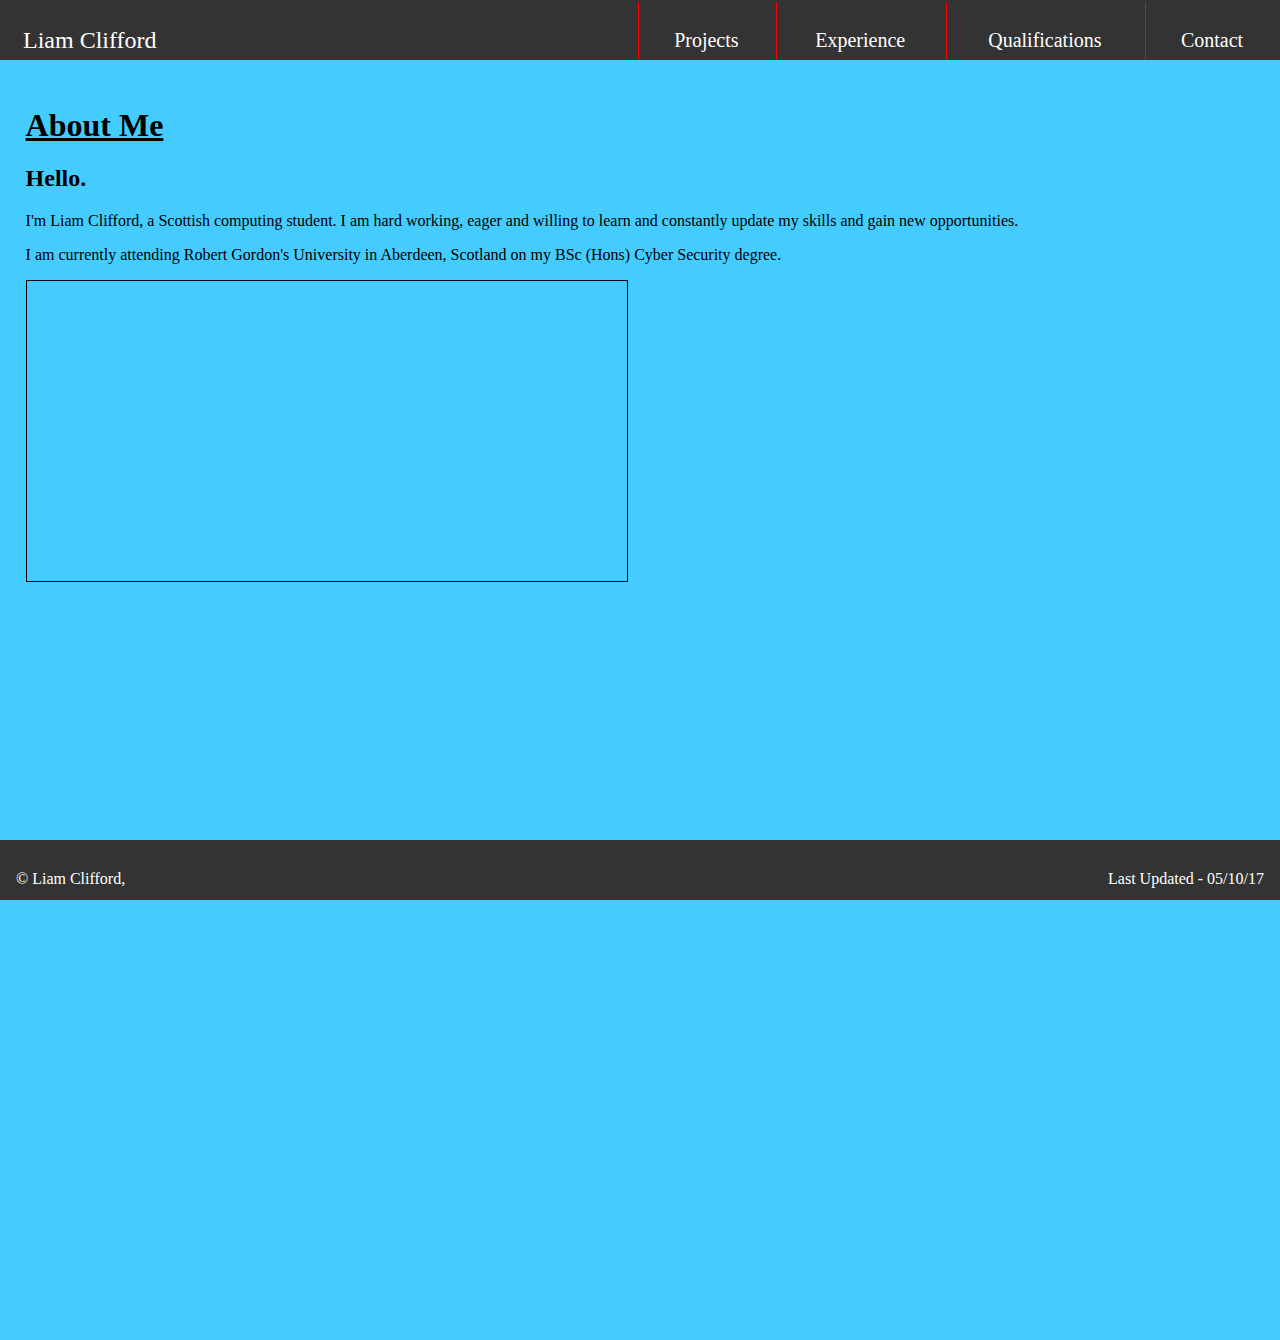
==== index.html @ 83ea9a90 "Prep to upload to GitPages" ====
<!--
  CM1101
  Computer Information Systems
  Liam Clifford
  1713749
  Online Portfolio Project
-->

<!DOCTYPE html>
<html lang="en">
  <head>
    <meta charset="utf-8">
    <meta name="keywords" content="Portfolio, Horizontal, Scroll, Personal">
    <title>Testing horizontal scrolling</title>
    <link rel="stylesheet" type="text/css" href="Res/Styles/Portfolio.css">
    <script src="Res/JS/portfolioJS.js" type="text/javascript"></script>
  </head>

  <body>
    <header>
        <nav>
          <table id="nav-bar-links-table">
            <tbody>
              <tr>
                <td width="50%">
                  <p id="title-text" onclick="clickScroll(0)" class="non-phone-table">Liam Clifford</p>
                  <p id="title-text-phone" onclick="clickScrollPhone(0)">LC</p>
                </td>
                <td class="cell-with-border">
                  <a href="#Projects" onclick="clickScroll(1)" class="non-phone-table">Projects</a>
                  <a href="#Projects" onclick="clickScrollPhone(1)" class="phone-table">Projects</a>
                </td>
                <td class="cell-with-border">
                  <a href="#Experience" onclick="clickScroll(2)" class="non-phone-table">Experience</a>
                  <a href="#Experience" onclick="clickScrollPhone(2)" class="phone-table">Experience</a>
                </td>
                <td class="cell-with-border">
                  <a href="#Qualifications" onclick="clickScroll(3)" class="non-phone-table">Qualifications</a>
                  <a href="#Qualifications" onclick="clickScrollPhone(3)" class="phone-table">Qualifications</a>
                </td>
                <td class="cell-with-border">
                  <a href="#Contact" onclick="clickScroll(4)" class="non-phone-table">Contact</a>
                  <a href="#Contact" onclick="clickScrollPhone(4)" class="phone-table">Contact</a>
                </td>
              </tr>
            </tbody>
          </table>
        </nav>
    </header>


    <div id="main-container">
      <div id="sections-container">

        <div class="section one"><!-- About Me -->
          <div class="sectionContents aboutMe">
            <div id="aboutMe">
              <h1>About Me</h1>
              <p><h2>Hello.</h2>I'm Liam Clifford, a Scottish computing student. I am hard working, eager and willing to learn and constantly update my skills and gain new opportunities.</p>
              <p>I am currently attending Robert Gordon's University in Aberdeen, Scotland on my BSc (Hons) Cyber Security degree.</p>
              <iframe id="notPhoneMap" src="https://www.google.com/maps/embed?pb=!1m18!1m12!1m3!1d2166.0901800888273!2d-2.142813817081789!3d57.11842190567399!2m3!1f0!2f0!3f0!3m2!1i1024!2i768!4f13.1!3m3!1m2!1s0x488410483d2f0941%3A0x5d8969688e77366a!2sRobert+Gordon+University!5e0!3m2!1sen!2suk!4v1511870745809" width="600" height="300" frameborder="0s" style="border: 1px solid black;" allowfullscreen></iframe><!-- Google Map - embded content -->
              <iframe id="phoneMap" src="https://www.google.com/maps/embed?pb=!1m18!1m12!1m3!1d2166.0901800888273!2d-2.142813817081789!3d57.11842190567399!2m3!1f0!2f0!3f0!3m2!1i1024!2i768!4f13.1!3m3!1m2!1s0x488410483d2f0941%3A0x5d8969688e77366a!2sRobert+Gordon+University!5e0!3m2!1sen!2suk!4v1511870745809" width="400" height="200" frameborder="0s" style="border: 1px solid black;" allowfullscreen></iframe><!-- Google Map - embded content -->
            </div><!-- End aboutMe -->
          </div><!-- End sectionContents aboutMe -->
        </div><!-- End section one -->

        <div class="section two"><!-- Portfolio -->
          <div class="sectionContents portfolio">
            <div id="portfolio">
              <h1>Projects</h1>
              <div id="imageGallery">
                <div class="galleryRow">

                  <div class="galleryColumn">
                    <div class="galleryContent">
                      <img src="Res\Images\Portfoli_CouncilAppMobile.PNG" alt="Council website">
                      <h3>Council website - <p onclick="displayImg1()" style="display: inline;">View image</p></h3>
                      <p>A responsive JQuery based website, designed for all devices to display information for the local council.</p>
                    </div><!-- End galleryContent -->
                  </div><!-- End galleryColumn -->

                  <div class="galleryColumn">
                    <div class="galleryContent">
                      <img src="Res\Images\Portfoli_JonJo.PNG" alt="Custom pizza app">
                      <h3>Pizza Delivery App - <p onclick="displayImg2()" style="display: inline;">View image</p></h3>
                      <p>A custom pizza delivery app, responsive, PHP & JS based. Users purchase pre-set pizzas or create their own.</p>
                    </div><!-- End galleryContent -->
                  </div><!-- End galleryColumn -->

                  <div class="galleryColumn">
                    <div class="galleryContent">
                      <img src="Res\Images\Portfoli_Sokoban.PNG" alt="Sokoban - Java game">
                      <h3>Sokoban - Java - <p onclick="displayImg3()" style="display: inline;">View image</p></h3>
                      <p>A pirate themed take on the classic Sokoban game made using Java. Users control a ship to move an object to its goal.</p>
                    </div><!-- End galleryContent -->
                  </div><!-- End galleryColumn -->

                  <div class="galleryColumn">
                    <div class="galleryContent">
                      <img src="Res\Images\Portfoli_Stellar_Game.PNG" alt="Educational game - Stellar Speller">
                      <h3>Stellar Speller - <p onclick="displayImg4()" style="display: inline;">View image</p></h3>
                      <p>School game, JS and PHP based. Control a small ship and shoot incoming letters to spell a word. Pupil/Teacher systems to track progress.</p>
                    </div><!-- End galleryContent -->
                  </div><!-- End galleryColumn -->

                  <!-- The Modal -->
                  <div id="imgModal" class="modal">
                    <span class="close" onclick="closeModal()">Close</span>
                    <img class="modal-content" id="imageArea">
                    <div id="caption"></div>
                  </div><!-- End imgModal -->

                </div><!-- End galleryRow -->
              </div><!--End imageGallery -->
          </div><!-- End portfolio -->
        </div><!-- End sectionContents portfolio -->
      </div><!-- End sections two -->

        <div class="section three"><!-- Experience -->
          <div class="sectionContents exp">
            <div id="exp">
              <h1>Experience</h1>
              <h4>2013-2014 - ReBOOT</h4>
              <p>Computing recycling company. Computer creation, testing and delivery to Scottish schools.</p>

              <h4>2013-2014 - ILM</h4>
              <p>Local electronic recycling centre. Dismantling computers and laptops, and the collection of computer systems all around Scotland.</p>

              <h4>2014 - 2017 - UHI</h4>
              <p>I attended the Univerity of The Highlands and Islands in Inverness to study Computing - ended with a HNC.</p>

              <h4>2017 - Ongoing - RGU</h4>
              <p>I am currently attending Robert Gordon's University in Aberdeen to complete my BSc (Hons) Cyber Security degree. </p>
            </div>
          </div>
        </div>

        <div class="section four"><!-- Skills -->
          <div class="sectionContents skills">
            <div id="skills">
              <h1>Qualifications</h1>
              <p>I am always attempting to improve my skills to ensure I am always keeping up with modern technologies and allowing myself to make the best content i can.</p>
              <div class="progressBg">
                <div class="skillBar" class="htmlBar">
                  <p>HTML</p>
                </div><!-- End html -->
              </div><!-- End progressBg -->

              <div class="progressBg">
                <div class="cssBar">
                  <p>CSS</p>
                </div><!-- End cssBar -->
              </div><!-- End progressBg -->

              <div class="progressBg">
                <div class="jsBar">
                  <p>JavaScript</p>
                </div><!-- End jsBar -->
              </div><!-- End progressBg -->

              <div class="progressBg">
                <div class="javaBar">
                  <p>Java</p>
                </div><!-- End javaBar -->
              </div><!-- End progressBg -->

                <div class="progressBg">
                <div class="sqlBar">
                  <p>SQL</p>
                </div><!-- End sqlBar -->
              </div><!-- End progressBg -->

              <div class="progressBg">
                <div class="phpBar">
                  <p>php</p>
                </div><!-- End phpBar -->
              </div><!-- End progressBg -->

              <div class="progressBg">
                <div class="jQueryBar">
                  <p>JQuery</p>
                </div><!-- End jQueryBar -->
              </div><!-- End progressBg -->

            </div>
          </div>
        </div>

        <div class="section five"><!-- Contact Me -->
          <div class="sectionContents contactMe">
            <div id="contactMe">
              <h1>Contact Me</h1>
              <p>Spicy jalapeno bacon ipsum dolor amet in drumstick sunt enim qui dolore. Dolor shankle in sed salami cillum. Pancetta esse ut sunt ham hock, corned beef cupim swine beef ribs beef venison strip steak eiusmod deserunt. Tail alcatra irure esse. Ground round sirloin eu beef porchetta enim pork loin. Tenderloin boudin exercitation dolore magna corned beef alcatra culpa do ribeye.

              Excepteur frankfurter ribeye kevin ex. Officia drumstick commodo spare ribs eiusmod, doner cow chicken aliquip aliqua pork belly quis. Ball tip jerky meatball, pariatur venison aliqua landjaeger ham eu ex strip steak sirloin. Sausage jerky frankfurter reprehenderit meatball pancetta.</p>
            </div>
          </div>
        </div>

      </div>
    </div>

    <footer>
        <div id="footer-contents">
          <p style="float: left;">© Liam Clifford, <span id="dateGoesHere"></span></p>
          <p style="float: right;">Last Updated - 05/10/17</p>
        </div>
    </footer>
  </body>
</html>
---- Res/Styles/Portfolio.css ----
/*
  CM1101
  Computer Information Systems
  Liam Clifford
  1713749
  Online Portfolio Project
*/


@media only screen and (min-width: 1025px) and (max-width: 2560px) {	/* Desktop screen sizes */
  /* Used to import a custom font, used as a backup if the internal file font fails*/
  @import url('https://fonts.googleapis.com/css?family=Quicksand');

  /* Custom font used for the website, source:
    https://fonts.google.com/specimen/Quicksand
    Also uses the Georgia font as a fallback if the 2 custom fonts are to fail
  */
  @font-face {
      font-family: quickSandLocal;
      src: url('Res/Fonts/Quicksand-Regular.otf');
  }


  html {
    font-family: 'quickSandLocal', 'Quicksand', Georgia;  /* Sets the font for the entire page*/
    background-color: lightgrey;                          /* Sets the background colour behind the content */
  }

  body {
    margin: 0;                                            /* Remove the margin */
    overflow: hidden;                                     /* Hides all of the scrollbars in the body */
  }

  h1 {
      text-decoration: underline;
  }

  header {
    height: 60px;
  }

  .section {  /* Each 'section' of the website, e.g. Portfolio, Skills, Contact Me */
    text-align: center;                                   /* Centers the text inside each section */
    width: 100vw;                                          /* Sets the width to be 100% of the screen */
    height: 100vw;                                        /* Sets the height to be 100% of the viewports width */
    overflow-x: hidden;                                   /* Hides the scrollbars on the x-plane */
    overflow-y: hidden;                                   /* Hides the scrollbars on the y-plane */
    transform: rotate(90deg);                             /* Rotates the container by 90 degrees */
  }

  #main-container .section > div { /* mainly for the font inside the div */

  }

  #main-container { /* */
    width: 100vw;                                          /* Sets the width to be 100% of the screen */
    height: 100vw;                                        /* Sets the height to be 100% of the viewports width */
    overflow-y: scroll;                                   /* Sets the y-plane scrollbar to be shown */
    overflow-x: hidden;                                   /* Hides the scrollbar on the x-plane */
    transform: rotate(-90deg);                            /* Rotates the container by -90 degrees */
  }

   /* Gives each section its own colour */
  .one {
    background-color: #45CCFF;                            /* Temporary background colour to show each container differently */
    width: 100vw;                                         /* Sets the width to be 100% of viewports width */
    height: 100vw;                                        /* Sets the width to be 100% of viewports width */
  }
  .two {
    background-color: #49E83E;                            /* Temporary background colour to show each container differently */
    width: 100vw;                                         /* Sets the width to be 100% of viewports width */
    height: 100vw;                                        /* Sets the width to be 100% of viewports width */
  }
  .three {
    background-color: #EDDE05;                            /* Temporary background colour to show each container differently */
    width: 100vw;                                         /* Sets the width to be 100% of viewports width */
    height: 100vw;                                        /* Sets the width to be 100% of viewports width */
  }
  .four {
    background-color: #E84B30;                            /* Temporary background colour to show each container differently */
    width: 100vw;                                         /* Sets the width to be 100% of viewports width */
    height: 100vw;                                        /* Sets the width to be 100% of viewports width */
  }
  .five {
    background-color: #E2631C;                            /* Temporary background colour to show each container differently */
    width: 100vw;                                         /* Sets the width to be 100% of viewports width */
    height: 100vw;                                        /* Sets the width to be 100% of viewports width */
  }

  .sectionContents {
    padding: 2%;
  }

  .aboutMe {
    text-align: left;
  }

  .contactMe {
   text-align: right;
 }

  #phoneMap {
    display: none;
  }

  nav {
    background-color: #333;                               /* Adds a background colour to the naviagation bar */
    color: white;                                         /* Sets all of the font in the navigation bar to be white */
    width: 100vw;                                         /* Sets the width of the navigation bar to be 100% of the viewports width */
    height: 7vw;                                          /* Sets the height of the navigation bar to be 7 of the viewports height */
  }

  a {
    display: block;                                       /* Sets all of hyperlinks to be shown in a small block container */
    color: white;                                         /* Sets the font of all hyperlinks to be white, contrasting the background colour */
    text-align: center;                                   /* Centers all of the hyperlink text */
    padding: 20px;                                        /* Adds 20px of padding to each hyperlink on all sides, used to make each link clearer */
    text-decoration: none;                                /* Removes all text-decoration on eahc hyperlink ( such as underlines ) */
    font-size: 20px;                                      /* Sets the font-size of each hyperlink to be 20px */
  }

  footer {
    overflow: hidden;                                     /* Hides the scrollbar from the footer */
    background-color: #333;                               /* Sets the background colour of the footer */
    color: white;                                         /* Sets the font colour of all text in the hyperlink */
    position: fixed;                                      /* Ensures that the footer is always at the bottom of the screen */
    bottom: 0;                                            /* Sets the bottom edge of the container to be at the bottom of the screen */
    width: 100%;                                          /* Sets the width of the footer to be 100% of the screens width */
    height: 60px;                                          /* Sets the height of the footer to be 7% of the viewports height */
  }


  #nav-bar-links-table {
    width: 100%;                                          /* Sets the width of the navigation bars table to be 100% of the screen */
    text-align: left;                                     /* Sets all of the text in the navigation bars table to be aligned to the left of the container */
  }

  #nav-bar-links-table th {
    border-left: 1px solid red;                           /* Adds a single red lined border to the left side of each table header */
  }

  #title-text {
    padding-left: 20px;                                   /* Puts a 20px padding on the left side of the text */
    font-size: 24px;                                      /* Sets the font of the title text to be 24px */
    cursor: pointer;
  }

  .phone-table, #title-text-phone {
    display: none;
  }

  .cell-with-border {
      border-left: 1px solid red;                         /* */
  }


  #centre-text-block {
    margin: auto;                                         /* */
    margin-top: 100px;                                    /* */
    margin-bottom: 100px;                                 /* */
    width: 100%;                                          /* */
  }

  #centre-text-block-contents {
    text-align: center;                                   /* */
    font-size: 20px;                                      /* */
  }

  #footer-contents {
    display: block;                                       /* */
    padding: 14px 16px;                                   /* */
    text-decoration: none;                                /* */
    font-size: 16px;                                      /* */
  }

  .galleryRow {
    width: 100vw;
    height: 50vh;
  }

  .galleryColumn {
    float: left;
    display: grid;
    width: 20vw;
    height: 50vh;
    margin: 2%;
  }

  .galleryColumn img {
    width: 20vw;
    height: 20vw;
  }

  .galleryContent {
    background-color: whitesmoke;
    text-align: center;
    padding: 10px;
    border: 1px solid black;
  }

  .close {
    display: none;
  }


  .progressBg {
    text-align: left;
    width: 50%;
    background-color: black;
  }

  .htmlBar {
    width: 75%;
    text-align: left;
    color: yellow;
    margin-bottom: 10px;
    background-color: blue;
  }

  .cssBar {
    width: 60%;
    text-align: left;
    color: yellow;
    margin-bottom: 10px;
    background-color: blue;
  }

  .jsBar {
    width: 40%;
    text-align: left;
    color: yellow;
    margin-bottom: 10px;
    background-color: blue;
  }

  .javaBar {
    width: 20%;
    text-align: left;
    color: yellow;
    margin-bottom: 10px;
    background-color: blue;
  }

  .sqlBar {
    width: 40%;
    text-align: left;
    color: yellow;
    margin-bottom: 10px;
    background-color: blue;
  }

  .phpBar {
    width: 45%;
    text-align: left;
    color: yellow;
    margin-bottom: 10px;
    background-color: blue;
  }

  .jqueryBar {
    width: 20%;
    text-align: left;
    color: yellow;
    margin-bottom: 10px;
    background-color: blue;
  }


}/* End desktop media query */





@media only screen and (min-width: 700px) and (max-width: 1023px) {	/* Tablet screen sizes */
  /* Used to import a custom font, used as a backup if the internal file font fails*/
  @import url('https://fonts.googleapis.com/css?family=Quicksand');

  /* Custom font used for the website, source:
    https://fonts.google.com/specimen/Quicksand
    Also uses the Georgia font as a fallback if the 2 custom fonts are to fail
  */
  @font-face {
      font-family: quickSandLocal;
      src: url('Res/Fonts/Quicksand-Regular.otf');
  }


  html {
    font-family: 'quickSandLocal', 'Quicksand', Georgia;  /* Sets the font for the entire page*/
    background-color: lightgrey;                          /* Sets the background colour behind the content */
  }

  body {
    margin: 0;                                            /* Remove the margin */
    overflow: hidden;                                     /* Hides all of the scrollbars in the body */
  }

  h1 {
      text-decoration: underline;
  }

  header {
    height: 60px;
    background-color: orange;                               /* Adds a background colour to the naviagation bar */
  }

  .section {  /* Each 'section' of the website, e.g. Portfolio, Skills, Contact Me */
    text-align: center;                                   /* Centers the text inside each section */
    width: 100vw;                                          /* Sets the width to be 100% of the screen */
    height: 100vw;                                        /* Sets the height to be 100% of the viewports width */
    overflow-x: hidden;                                   /* Hides the scrollbars on the x-plane */
    overflow-y: hidden;                                   /* Hides the scrollbars on the y-plane */
    transform: rotate(90deg);                             /* Rotates the container by 90 degrees */
  }

  #main-container .section > div { /* mainly for the font inside the div */

  }

  #main-container { /* */
    width: 100vw;                                          /* Sets the width to be 100% of the screen */
    height: 100vw;                                        /* Sets the height to be 100% of the viewports width */
    overflow-y: scroll;                                   /* Sets the y-plane scrollbar to be shown */
    overflow-x: hidden;                                   /* Hides the scrollbar on the x-plane */
    transform: rotate(-90deg);                            /* Rotates the container by -90 degrees */
  }

   /* Gives each section its own colour */
  .one {
    background-color: #45CCFF;                            /* Temporary background colour to show each container differently */
    width: 100vw;                                         /* Sets the width to be 100% of viewports width */
    height: 100vw;                                        /* Sets the width to be 100% of viewports width */
  }
  .two {
    background-color: #49E83E;                            /* Temporary background colour to show each container differently */
    width: 100vw;                                         /* Sets the width to be 100% of viewports width */
    height: 100vw;                                        /* Sets the width to be 100% of viewports width */
  }
  .three {
    background-color: #EDDE05;                            /* Temporary background colour to show each container differently */
    width: 100vw;                                         /* Sets the width to be 100% of viewports width */
    height: 100vw;                                        /* Sets the width to be 100% of viewports width */
  }
  .four {
    background-color: #E84B30;                            /* Temporary background colour to show each container differently */
    width: 100vw;                                         /* Sets the width to be 100% of viewports width */
    height: 100vw;                                        /* Sets the width to be 100% of viewports width */
  }
  .five {
    background-color: #E2631C;                            /* Temporary background colour to show each container differently */
    width: 100vw;                                         /* Sets the width to be 100% of viewports width */
    height: 100vw;                                        /* Sets the width to be 100% of viewports width */
  }

  .sectionContents {
    padding: 2%;
  }

  .aboutMe {
    text-align: left;
  }

  .contactMe {
   text-align: right;
 }

  #phoneMap {
    display: none;
  }

  nav {
    background-color: orange;                               /* Adds a background colour to the naviagation bar */
    color: white;                                         /* Sets all of the font in the navigation bar to be white */
    width: 100vw;                                         /* Sets the width of the navigation bar to be 100% of the viewports width */
    height: 7vh;                                          /* Sets the height of the navigation bar to be 7 of the viewports height */
  }

  a {
    display: block;                                       /* Sets all of hyperlinks to be shown in a small block container */
    color: white;                                         /* Sets the font of all hyperlinks to be white, contrasting the background colour */
    text-align: center;                                   /* Centers all of the hyperlink text */
    padding: 20px;                                        /* Adds 20px of padding to each hyperlink on all sides, used to make each link clearer */
    text-decoration: none;                                /* Removes all text-decoration on eahc hyperlink ( such as underlines ) */
    font-size: 20px;                                      /* Sets the font-size of each hyperlink to be 20px */
  }

  nav a {
    font-size: 16px;
  }

  footer {
    overflow: hidden;                                     /* Hides the scrollbar from the footer */
    background-color: #333;                               /* Sets the background colour of the footer */
    color: white;                                         /* Sets the font colour of all text in the hyperlink */
    position: fixed;                                      /* Ensures that the footer is always at the bottom of the screen */
    bottom: 0;                                            /* Sets the bottom edge of the container to be at the bottom of the screen */
    width: 100%;                                          /* Sets the width of the footer to be 100% of the screens width */
    height: 60px;                                          /* Sets the height of the footer to be 7% of the viewports height */
  }


  #nav-bar-links-table {
    width: 100%;                                          /* Sets the width of the navigation bars table to be 100% of the screen */
    text-align: left;                                     /* Sets all of the text in the navigation bars table to be aligned to the left of the container */
  }

  #nav-bar-links-table th {
    border-left: 1px solid red;                           /* Adds a single red lined border to the left side of each table header */
  }

  #title-text {
    padding-left: 20px;                                   /* Puts a 20px padding on the left side of the text */
    font-size: 24px;                                      /* Sets the font of the title text to be 24px */
  }

  #title-text-phone {
      display: none;
  }

  .cell-with-border {
      border-left: 1px solid red;                         /* */
  }


  #centre-text-block {
    margin: auto;                                         /* */
    margin-top: 100px;                                    /* */
    margin-bottom: 100px;                                 /* */
    width: 100%;                                          /* */
  }

  #centre-text-block-contents {
    text-align: center;                                   /* */
    font-size: 20px;                                      /* */
  }

  #footer-contents {
    display: block;                                       /* */
    padding: 14px 16px;                                   /* */
    text-decoration: none;                                /* */
    font-size: 16px;                                      /* */
  }

  .galleryRow {
    width: 100vw;
    height: 50vh;
  }

  .galleryColumn {
    float: left;
    display: grid;
    width: 20vw;
    height: 50vh;
    margin: 2%;
  }

  .galleryColumn img {
    width: 20vw;
    height: 20vw;
  }

  .galleryContent {
    background-color: whitesmoke;
    text-align: center;
    padding: 10px;
    border: 1px solid black;
  }

  .class {
    display: none;
  }
} /* End tablet media query */





@media only screen and (max-width: 699px) { /* Phone screen sizes */
  /* Used to import a custom font, used as a backup if the internal file font fails*/
  @import url('https://fonts.googleapis.com/css?family=Quicksand');

  /* Custom font used for the website, source:
    https://fonts.google.com/specimen/Quicksand
    Also uses the Georgia font as a fallback if the 2 custom fonts are to fail
  */
  @font-face {
      font-family: quickSandLocal;
      src: url('Res/Fonts/Quicksand-Regular.otf');
  }

  html {
    font-family: 'quickSandLocal', 'Quicksand', Georgia;  /* Sets the font for the entire page*/
    background-color: lightgrey;                          /* Sets the background colour behind the content */
  }

  body {
    margin: 0;                                            /* Remove the margin */
    overflow: hidden;                                     /* Hides all of the scrollbars in the body */
  }

  h1 {
      text-decoration: underline;
  }

  header {
    height: 7vh;
  }

  .section {  /* Each 'section' of the website, e.g. Portfolio, Skills, Contact Me */
    text-align: center;                                   /* Centers the text inside each section */
    width: 100vw;                                          /* Sets the width to be 100% of the screen */
    height: 100vh;                                        /* Sets the height to be 100% of the viewports width */
    overflow-x: hidden;                                   /* Hides the scrollbars on the x-plane */
    overflow-y: hidden;                                   /* Hides the scrollbars on the y-plane */
    margin-bottom: 1px;
  }

  #main-container .section > div { /* mainly for the font inside the div */

  }

  #main-container { /* */
    width: 100vw;                                          /* Sets the width to be 100% of the screen */
    height: 93vh;                                        /* Sets the height to be 100% of the viewports width */
    overflow-y: scroll;                                   /* Sets the y-plane scrollbar to be shown */
    overflow-x: scroll;                                   /* Hides the scrollbar on the x-plane */
  }

   /* Gives each section its own colour */
  .one {
    background-color: #45CCFF;                            /* Temporary background colour to show each container differently */
    width: calc(100vw - 17px);                                         /* Sets the width to be 100% of viewports width */
    height: 100vh;                                        /* Sets the width to be 100% of viewports width */
  }
  .two {
    background-color: #49E83E;                            /* Temporary background colour to show each container differently */
    width: calc(100vw - 17px);                                         /* Sets the width to be 100% of viewports width */
    height: 100vh;                                        /* Sets the width to be 100% of viewports width */

  }
  .three {
    background-color: #EDDE05;                            /* Temporary background colour to show each container differently */
    width: calc(100vw - 17px);                                         /* Sets the width to be 100% of viewports width */
    height: 100vh;                                        /* Sets the width to be 100% of viewports width */
  }
  .four {
    background-color: #E84B30;                            /* Temporary background colour to show each container differently */
    width: calc(100vw - 17px);                                         /* Sets the width to be 100% of viewports width */
    height: 100vh;                                        /* Sets the width to be 100% of viewports width */
  }
  .five {
    background-color: #E2631C;                            /* Temporary background colour to show each container differently */
    width: calc(100vw - 17px);                                         /* Sets the width to be 100% of viewports width */
    height: 100vh;                                        /* Sets the width to be 100% of viewports width */
  }

  .sectionContents {
    padding-left: 10px;
    padding-right: 10px;
    text-align: center;
  }

  #notPhoneMap {
    display: none;
  }

  #title-text {
    display: none;
  }

  #title-text-phone {
      display: block;
  }

  nav {
    background-color: green;                               /* Adds a background colour to the naviagation bar */
    color: white;                                         /* Sets all of the font in the navigation bar to be white */
    width: 100vw;                                         /* Sets the width of the navigation bar to be 100% of the viewports width */
    height: 7vh;                                          /* Sets the height of the navigation bar to be 7 of the viewports height */
  }

  a {
    display: block;                                       /* Sets all of hyperlinks to be shown in a small block container */
    color: white;                                         /* Sets the font of all hyperlinks to be white, contrasting the background colour */
    text-align: center;                                   /* Centers all of the hyperlink text */
    padding: 20px;                                        /* Adds 20px of padding to each hyperlink on all sides, used to make each link clearer */
    text-decoration: none;                                /* Removes all text-decoration on eahc hyperlink ( such as underlines ) */
    font-size: 20px;                                      /* Sets the font-size of each hyperlink to be 20px */
  }

  footer {
    overflow: hidden;                                     /* Hides the scrollbar from the footer */
    background-color: #333;                               /* Sets the background colour of the footer */
    color: white;                                         /* Sets the font colour of all text in the hyperlink */
    position: fixed;                                      /* Ensures that the footer is always at the bottom of the screen */
    bottom: 0;                                            /* Sets the bottom edge of the container to be at the bottom of the screen */
    width: 100%;                                          /* Sets the width of the footer to be 100% of the screens width */
    height: 7vh;                                          /* Sets the height of the footer to be 7% of the viewports height */
  }


  #nav-bar-links-table {
    width: 100%;                                          /* Sets the width of the navigation bars table to be 100% of the screen */
    text-align: left;                                     /* Sets all of the text in the navigation bars table to be aligned to the left of the container */
  }

  #nav-bar-links-table th {
    border-left: 1px solid red;                           /* Adds a single red lined border to the left side of each table header */
  }

  #title-text {
    padding-left: 20px;                                   /* Puts a 20px padding on the left side of the text */
    font-size: 24px;                                      /* Sets the font of the title text to be 24px */
  }

  .cell-with-border {
      border-left: 1px solid red;                         /* */
  }

  nav a {
    font-size: 16px;
  }

  .non-phone-table {
    display: none;
  }

  #centre-text-block {
    margin: auto;                                         /* */
    margin-top: 100px;                                    /* */
    margin-bottom: 100px;                                 /* */
    width: 100%;                                          /* */
  }

  #centre-text-block-contents {
    text-align: center;                                   /* */
    font-size: 20px;                                      /* */
  }

  #footer-contents {
    display: block;                                       /* */
    padding: 14px 16px;                                   /* */
    text-decoration: none;                                /* */
    font-size: 16px;                                      /* */
  }

  .galleryRow {
    width: 90vw;
    height: 50vh;
  }

  .galleryColumn {
    width: 90vw;
    margin: 2%;
  }

  .galleryColumn img {
    display: none;
  }

  .galleryContent {
    background-color: whitesmoke;
    text-align: center;
    padding: 10px;
    border: 1px solid black;
  }

  /* The Modal */
  .modal {
      display: none; /* Hidden by default */
      position: fixed; /* Stay in place */
      z-index: 1; /* Sit on top */
      padding-top: 25vh; /* Location of the box */
      left: 0;
      top: 0;
      width: 100vw; /* Full width */
      height: 100vh; /* Full height */
      overflow: hidden; /* Enable scroll if needed */
      background-color: rgba(0,0,0,0.8); /* Black w/ opacity */
  }

  /* Modal image */
  .modal-content {
      margin: auto;
      display: block;
  }

  /* Modal image caption */
  #caption {
      margin: auto;
      display: block;
      text-align: center;
      color: white;
  }

  /* Modal close button*/
  .close {
      position: absolute;
      top: 0px;
      right: 15px;
      color: white;
      font-size: 40px;
  }
} /* End phone media query */
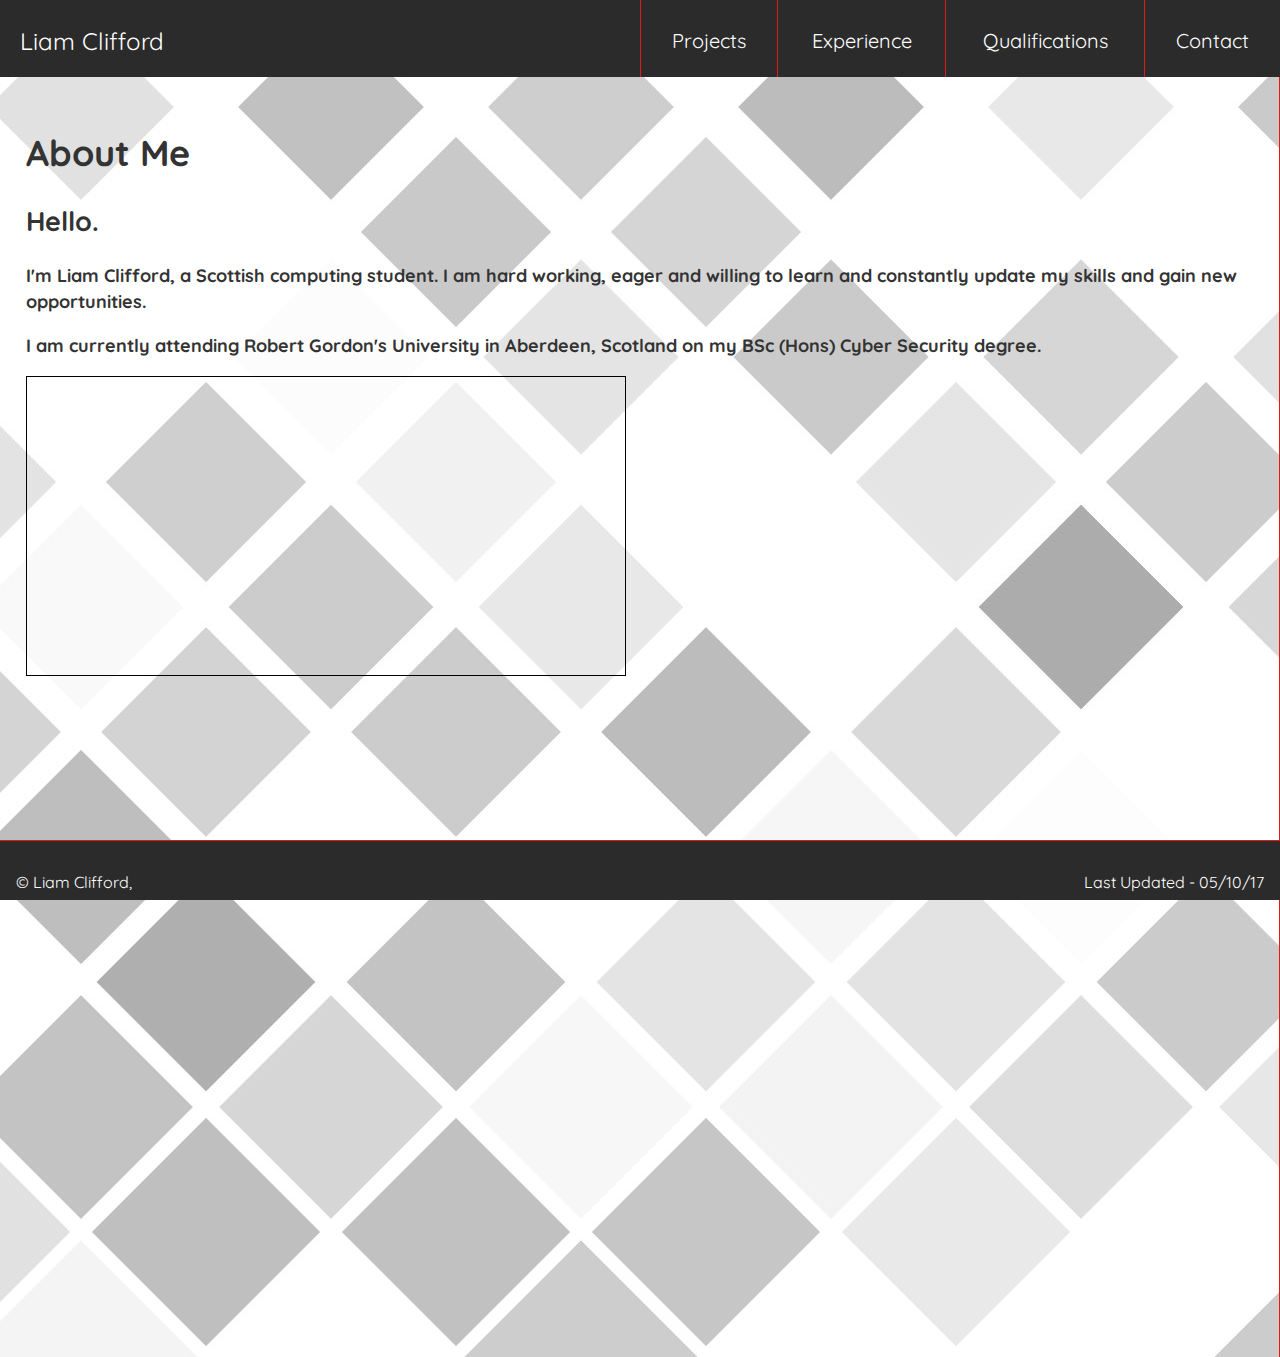
==== commit 45e8c14e: "Add files via upload" ====
--- a/index.html
+++ b/index.html
@@ -11,9 +11,18 @@
   <head>
     <meta charset="utf-8">
     <meta name="keywords" content="Portfolio, Horizontal, Scroll, Personal">
-    <title>Testing horizontal scrolling</title>
+    <title>Liam Clifford - Portfolio</title>
+    <!-- Include bootstrap -->
+    <link rel="stylesheet" type="text/css" href="Res/Styles/bootstrap.min.css">
+    <link rel="stylesheet" type="text/css" href="Res/Styles/bootstrap.css">
+
+    <script src="https://ajax.googleapis.com/ajax/libs/jquery/3.2.1/jquery.min.js"></script>
+    <script src="https://maxcdn.bootstrapcdn.com/bootstrap/3.3.7/js/bootstrap.min.js"></script>
+
+    <!-- My custom CSS & JS file -->
     <link rel="stylesheet" type="text/css" href="Res/Styles/Portfolio.css">
     <script src="Res/JS/portfolioJS.js" type="text/javascript"></script>
+
   </head>
 
   <body>
@@ -74,7 +83,7 @@
                   <div class="galleryColumn">
                     <div class="galleryContent">
                       <img src="Res\Images\Portfoli_CouncilAppMobile.PNG" alt="Council website">
-                      <h3>Council website - <p onclick="displayImg1()" style="display: inline;">View image</p></h3>
+                      <h3>Council website<p id="mobile_modal_text" onclick="displayImg1()"> - View image</p></h3>
                       <p>A responsive JQuery based website, designed for all devices to display information for the local council.</p>
                     </div><!-- End galleryContent -->
                   </div><!-- End galleryColumn -->
@@ -82,7 +91,7 @@
                   <div class="galleryColumn">
                     <div class="galleryContent">
                       <img src="Res\Images\Portfoli_JonJo.PNG" alt="Custom pizza app">
-                      <h3>Pizza Delivery App - <p onclick="displayImg2()" style="display: inline;">View image</p></h3>
+                      <h3>Pizza Delivery App<p id="mobile_modal_text" onclick="displayImg2()"> - View image</p></h3>
                       <p>A custom pizza delivery app, responsive, PHP & JS based. Users purchase pre-set pizzas or create their own.</p>
                     </div><!-- End galleryContent -->
                   </div><!-- End galleryColumn -->
@@ -90,7 +99,7 @@
                   <div class="galleryColumn">
                     <div class="galleryContent">
                       <img src="Res\Images\Portfoli_Sokoban.PNG" alt="Sokoban - Java game">
-                      <h3>Sokoban - Java - <p onclick="displayImg3()" style="display: inline;">View image</p></h3>
+                      <h3>Sokoban - Java<p id="mobile_modal_text" onclick="displayImg3()"> - View image</p></h3>
                       <p>A pirate themed take on the classic Sokoban game made using Java. Users control a ship to move an object to its goal.</p>
                     </div><!-- End galleryContent -->
                   </div><!-- End galleryColumn -->
@@ -98,7 +107,7 @@
                   <div class="galleryColumn">
                     <div class="galleryContent">
                       <img src="Res\Images\Portfoli_Stellar_Game.PNG" alt="Educational game - Stellar Speller">
-                      <h3>Stellar Speller - <p onclick="displayImg4()" style="display: inline;">View image</p></h3>
+                      <h3>Stellar Speller<p id="mobile_modal_text" onclick="displayImg4()"> - View image</p></h3>
                       <p>School game, JS and PHP based. Control a small ship and shoot incoming letters to spell a word. Pupil/Teacher systems to track progress.</p>
                     </div><!-- End galleryContent -->
                   </div><!-- End galleryColumn -->
@@ -140,65 +149,93 @@
             <div id="skills">
               <h1>Qualifications</h1>
               <p>I am always attempting to improve my skills to ensure I am always keeping up with modern technologies and allowing myself to make the best content i can.</p>
-              <div class="progressBg">
-                <div class="skillBar" class="htmlBar">
-                  <p>HTML</p>
-                </div><!-- End html -->
-              </div><!-- End progressBg -->
-
-              <div class="progressBg">
-                <div class="cssBar">
-                  <p>CSS</p>
-                </div><!-- End cssBar -->
-              </div><!-- End progressBg -->
-
-              <div class="progressBg">
-                <div class="jsBar">
-                  <p>JavaScript</p>
-                </div><!-- End jsBar -->
-              </div><!-- End progressBg -->
-
-              <div class="progressBg">
-                <div class="javaBar">
-                  <p>Java</p>
-                </div><!-- End javaBar -->
-              </div><!-- End progressBg -->
-
-                <div class="progressBg">
-                <div class="sqlBar">
-                  <p>SQL</p>
-                </div><!-- End sqlBar -->
-              </div><!-- End progressBg -->
-
-              <div class="progressBg">
-                <div class="phpBar">
-                  <p>php</p>
-                </div><!-- End phpBar -->
-              </div><!-- End progressBg -->
-
-              <div class="progressBg">
-                <div class="jQueryBar">
-                  <p>JQuery</p>
-                </div><!-- End jQueryBar -->
-              </div><!-- End progressBg -->
-
-            </div>
-          </div>
-        </div>
+
+              <div class="progress">
+                <div class="progress-bar progress-bar-danger" role="progressbar" aria-valuenow="70" aria-valuemin="0" aria-valuemax="100" style="width:80%">
+                    HTML
+                </div>
+              </div>
+
+              <div class="progress">
+                <div class="progress-bar progress-bar-info" role="progressbar" aria-valuenow="50" aria-valuemin="0" aria-valuemax="100" style="width:75%">
+                  CSS
+                </div>
+              </div>
+
+              <div class="progress">
+                <div class="progress-bar progress-bar-info" role="progressbar" aria-valuenow="50" aria-valuemin="0" aria-valuemax="100" style="width:50%">
+                  PHP
+                </div>
+              </div>
+
+              <div class="progress">
+                <div class="progress-bar progress-bar-danger" role="progressbar" aria-valuenow="70" aria-valuemin="0" aria-valuemax="100" style="width:40%">
+                    javascript
+                </div>
+              </div>
+
+              <div class="progress">
+                <div class="progress-bar progress-bar-danger" role="progressbar" aria-valuenow="70" aria-valuemin="0" aria-valuemax="100" style="width:40%">
+                    SQL
+                </div>
+              </div>
+
+              <div class="progress">
+                <div class="progress-bar progress-bar-info" role="progressbar" aria-valuenow="50" aria-valuemin="0" aria-valuemax="100" style="width:20%">
+                  Java
+                </div>
+              </div>
+
+              <div class="progress">
+                <div class="progress-bar progress-bar-danger" role="progressbar" aria-valuenow="70" aria-valuemin="0" aria-valuemax="100" style="width:20%">
+                    JQuery
+                </div>
+              </div>
+
+            </div><!-- End Skills -->
+          </div><!-- End sectionContents skills -->
+        </div><!-- End section three -->
 
         <div class="section five"><!-- Contact Me -->
           <div class="sectionContents contactMe">
             <div id="contactMe">
-              <h1>Contact Me</h1>
-              <p>Spicy jalapeno bacon ipsum dolor amet in drumstick sunt enim qui dolore. Dolor shankle in sed salami cillum. Pancetta esse ut sunt ham hock, corned beef cupim swine beef ribs beef venison strip steak eiusmod deserunt. Tail alcatra irure esse. Ground round sirloin eu beef porchetta enim pork loin. Tenderloin boudin exercitation dolore magna corned beef alcatra culpa do ribeye.
-
-              Excepteur frankfurter ribeye kevin ex. Officia drumstick commodo spare ribs eiusmod, doner cow chicken aliquip aliqua pork belly quis. Ball tip jerky meatball, pariatur venison aliqua landjaeger ham eu ex strip steak sirloin. Sausage jerky frankfurter reprehenderit meatball pancetta.</p>
-            </div>
-          </div>
-        </div>
-
-      </div>
-    </div>
+              <h1>Get in touch</h1>
+              <p>If you would like to get in contact with me, fill in the form below and we can get talking</p>
+
+              <div class="email-form-container">
+                <h2>Let's get in touch!</h2>
+                <p>Just pop in your detail's and I will get back in touch</p>
+                <form class="email-form-form" action="mailto:1713749@rgu.ac.uk?subject=" method="POST" enctype="text/plain">
+
+                  <p id="client-msg">
+                    <textarea id="clientmsg" name="client-msg" type="text" placeholder="Enter your message here"></textarea>
+                  </p>
+
+                  <div id="form-submit">
+                    <input type="submit" value="send" id="form-button">
+                  </div>
+
+                </form>
+
+                <p>Or contact me through one of these!</p>
+                <div id="social-container">
+                  <a href="https://en-gb.facebook.com/robertgordonuniversity/"><img src="Res/Images/Icons/Facebook.png" alt="Facebook icon"></a>
+                  <a href="https://github.com/ScottishGuy95/"><img src="Res/Images/Icons/GitHub.png" alt="GitHub icon"></a>
+                  <a href="https://plus.google.com/+robertgordonuniversity"><img src="Res/Images/Icons/Google+.png" alt="Google+ icon"></a>
+                  <a href="https://www.pinterest.co.uk/robertgordonuni/"><img src="Res/Images/Icons/Pinterest.png" alt="Pinterest icon"></a>
+                  <a href="https://www.tumblr.com/"><img src="Res/Images/Icons/Tumblr.png" alt="Tumblr icon"></a>
+                  <a href="https://twitter.com/RobertGordonUni"><img src="Res/Images/Icons/Twitter.png" alt="Twitter icon"></a>
+
+                </div>
+                <a target="_blank" href="https://vecteezy.com">Icons by - Vecteezy.com</a>
+              </div><!-- ENd email-form-container -->
+
+            </div><!--End contactMe -->
+          </div><!-- End sectionContents contactMe -->
+        </div><!-- End section five -->
+
+      </div><!-- End sections-container -->
+    </div><!--End main-container -->
 
     <footer>
         <div id="footer-contents">
--- a/Res/Styles/Portfolio.css
+++ b/Res/Styles/Portfolio.css
@@ -16,14 +16,13 @@
     Also uses the Georgia font as a fallback if the 2 custom fonts are to fail
   */
   @font-face {
-      font-family: quickSandLocal;
-      src: url('Res/Fonts/Quicksand-Regular.otf');
-  }
-
+      font-family: quickSandLocal !important;
+      src: url('../Fonts/Quicksand-Regular.otf')  !important;
+  }
 
   html {
-    font-family: 'quickSandLocal', 'Quicksand', Georgia;  /* Sets the font for the entire page*/
-    background-color: lightgrey;                          /* Sets the background colour behind the content */
+    font-family: 'quickSandLocal', 'Quicksand', Georgia  !important;  /* Sets the font for the entire page*/
+    background-color: whitesmoke;                          /* Sets the background colour behind the content */
   }
 
   body {
@@ -31,12 +30,8 @@
     overflow: hidden;                                     /* Hides all of the scrollbars in the body */
   }
 
-  h1 {
-      text-decoration: underline;
-  }
-
   header {
-    height: 60px;
+    height: 77px;
   }
 
   .section {  /* Each 'section' of the website, e.g. Portfolio, Skills, Contact Me */
@@ -48,11 +43,8 @@
     transform: rotate(90deg);                             /* Rotates the container by 90 degrees */
   }
 
-  #main-container .section > div { /* mainly for the font inside the div */
-
-  }
-
   #main-container { /* */
+    background-image: url('../Images/geoBg.jpg');
     width: 100vw;                                          /* Sets the width to be 100% of the screen */
     height: 100vw;                                        /* Sets the height to be 100% of the viewports width */
     overflow-y: scroll;                                   /* Sets the y-plane scrollbar to be shown */
@@ -60,54 +52,53 @@
     transform: rotate(-90deg);                            /* Rotates the container by -90 degrees */
   }
 
-   /* Gives each section its own colour */
-  .one {
-    background-color: #45CCFF;                            /* Temporary background colour to show each container differently */
-    width: 100vw;                                         /* Sets the width to be 100% of viewports width */
-    height: 100vw;                                        /* Sets the width to be 100% of viewports width */
-  }
-  .two {
-    background-color: #49E83E;                            /* Temporary background colour to show each container differently */
-    width: 100vw;                                         /* Sets the width to be 100% of viewports width */
-    height: 100vw;                                        /* Sets the width to be 100% of viewports width */
-  }
-  .three {
-    background-color: #EDDE05;                            /* Temporary background colour to show each container differently */
-    width: 100vw;                                         /* Sets the width to be 100% of viewports width */
-    height: 100vw;                                        /* Sets the width to be 100% of viewports width */
-  }
-  .four {
-    background-color: #E84B30;                            /* Temporary background colour to show each container differently */
-    width: 100vw;                                         /* Sets the width to be 100% of viewports width */
-    height: 100vw;                                        /* Sets the width to be 100% of viewports width */
-  }
-  .five {
-    background-color: #E2631C;                            /* Temporary background colour to show each container differently */
-    width: 100vw;                                         /* Sets the width to be 100% of viewports width */
-    height: 100vw;                                        /* Sets the width to be 100% of viewports width */
-  }
+  /* Gives each section its own colour */
+ .one {
+   border-right: 1px solid #DE1B1B;
+   width: 100vw;                                         /* Sets the width to be 100% of viewports width */
+   height: 100vw;                                        /* Sets the width to be 100% of viewports width */
+ }
+ .two {
+   border-right: 1px solid #DE1B1B;
+   width: 100vw;                                         /* Sets the width to be 100% of viewports width */
+   height: 100vw;                                        /* Sets the width to be 100% of viewports width */
+ }
+ .three {
+   border-right: 1px solid #DE1B1B;
+   width: 100vw;                                         /* Sets the width to be 100% of viewports width */
+   height: 100vw;                                        /* Sets the width to be 100% of viewports width */
+ }
+ .four {
+   border-right: 1px solid #DE1B1B;
+   width: 100vw;                                         /* Sets the width to be 100% of viewports width */
+   height: 100vw;                                        /* Sets the width to be 100% of viewports width */
+ }
+ .five {
+   border-right: 1px solid #DE1B1B;
+   width: 100vw;                                         /* Sets the width to be 100% of viewports width */
+   height: 100vw;                                        /* Sets the width to be 100% of viewports width */
+ }
 
   .sectionContents {
     padding: 2%;
+    font-weight: bold !important;
+    font-size: 18px;
   }
 
   .aboutMe {
     text-align: left;
-  }
-
-  .contactMe {
-   text-align: right;
- }
+    font-size: 18px;
+  }
 
   #phoneMap {
     display: none;
   }
 
   nav {
-    background-color: #333;                               /* Adds a background colour to the naviagation bar */
+    background-color: #2B2B2B;                               /* Adds a background colour to the naviagation bar */
     color: white;                                         /* Sets all of the font in the navigation bar to be white */
     width: 100vw;                                         /* Sets the width of the navigation bar to be 100% of the viewports width */
-    height: 7vw;                                          /* Sets the height of the navigation bar to be 7 of the viewports height */
+    height: 77px;                                          /* Sets the height of the navigation bar to be 7 of the viewports height */
   }
 
   a {
@@ -121,22 +112,19 @@
 
   footer {
     overflow: hidden;                                     /* Hides the scrollbar from the footer */
-    background-color: #333;                               /* Sets the background colour of the footer */
+    background-color: #2B2B2B;                               /* Sets the background colour of the footer */
     color: white;                                         /* Sets the font colour of all text in the hyperlink */
     position: fixed;                                      /* Ensures that the footer is always at the bottom of the screen */
     bottom: 0;                                            /* Sets the bottom edge of the container to be at the bottom of the screen */
     width: 100%;                                          /* Sets the width of the footer to be 100% of the screens width */
     height: 60px;                                          /* Sets the height of the footer to be 7% of the viewports height */
+    border-top: 1px solid #DE1B1B;
   }
 
 
   #nav-bar-links-table {
     width: 100%;                                          /* Sets the width of the navigation bars table to be 100% of the screen */
     text-align: left;                                     /* Sets all of the text in the navigation bars table to be aligned to the left of the container */
-  }
-
-  #nav-bar-links-table th {
-    border-left: 1px solid red;                           /* Adds a single red lined border to the left side of each table header */
   }
 
   #title-text {
@@ -150,7 +138,7 @@
   }
 
   .cell-with-border {
-      border-left: 1px solid red;                         /* */
+      border-left: 1px solid #DE1B1B;                         /* */
   }
 
 
@@ -172,6 +160,11 @@
     text-decoration: none;                                /* */
     font-size: 16px;                                      /* */
   }
+
+  #mobile_modal_text {
+    display: none;
+  }
+
 
   .galleryRow {
     width: 100vw;
@@ -203,68 +196,69 @@
   }
 
 
-  .progressBg {
-    text-align: left;
+  #email-form {
+    border: 1px solid black;
+    background-color: #2B2B2B;
+    margin: auto;
+    width: 50vw;
+    opacity: 0.9;
+  }
+
+  #email-form label {
+    color: white;
+    padding-right: 10px;
+  }
+
+  .email-form-container {
+    width: 60%;
+    background-color: #2B2B2B;
+    text-align: center;
+    margin: auto;
+    border-radius: 5px;
+    border: 3px solid #DE1B1B;
+  }
+  .email-form-container p, .email-form-container h2 {
+    color: whitesmoke;
+  }
+
+  .email-form-container h2 {
+    padding-top: 10px;
+  }
+
+  .email-form-form {
+    padding-top: 20px;
+    text-align: center;
+  }
+
+  .email-form-form input, label, textarea {
+    width: 80%;
+    background-color: #dedede;
+    border-radius: 5px;
+    color: black;
+  }
+
+  #client-msg textarea {
+    height: 20%;
+  }
+
+  .email-form-form input:focus, label:focus, textarea:focus{
+    outline: 3px solid #DE1B1B;
+  }
+
+  #social-container {
     width: 50%;
-    background-color: black;
-  }
-
-  .htmlBar {
-    width: 75%;
-    text-align: left;
-    color: yellow;
-    margin-bottom: 10px;
-    background-color: blue;
-  }
-
-  .cssBar {
-    width: 60%;
-    text-align: left;
-    color: yellow;
-    margin-bottom: 10px;
-    background-color: blue;
-  }
-
-  .jsBar {
-    width: 40%;
-    text-align: left;
-    color: yellow;
-    margin-bottom: 10px;
-    background-color: blue;
-  }
-
-  .javaBar {
-    width: 20%;
-    text-align: left;
-    color: yellow;
-    margin-bottom: 10px;
-    background-color: blue;
-  }
-
-  .sqlBar {
-    width: 40%;
-    text-align: left;
-    color: yellow;
-    margin-bottom: 10px;
-    background-color: blue;
-  }
-
-  .phpBar {
-    width: 45%;
-    text-align: left;
-    color: yellow;
-    margin-bottom: 10px;
-    background-color: blue;
-  }
-
-  .jqueryBar {
-    width: 20%;
-    text-align: left;
-    color: yellow;
-    margin-bottom: 10px;
-    background-color: blue;
-  }
-
+    margin: auto;
+  }
+
+  #social-container img {
+    width: 10%;
+    height: 10%;
+  }
+
+  #social-container a {
+    display: inline;
+    padding: 0;
+  }
 
 }/* End desktop media query */
 
@@ -296,13 +290,8 @@
     overflow: hidden;                                     /* Hides all of the scrollbars in the body */
   }
 
-  h1 {
-      text-decoration: underline;
-  }
-
   header {
-    height: 60px;
-    background-color: orange;                               /* Adds a background colour to the naviagation bar */
+    height: 77px;
   }
 
   .section {  /* Each 'section' of the website, e.g. Portfolio, Skills, Contact Me */
@@ -314,11 +303,8 @@
     transform: rotate(90deg);                             /* Rotates the container by 90 degrees */
   }
 
-  #main-container .section > div { /* mainly for the font inside the div */
-
-  }
-
   #main-container { /* */
+    background-image: url('../Images/geoBg.jpg');
     width: 100vw;                                          /* Sets the width to be 100% of the screen */
     height: 100vw;                                        /* Sets the height to be 100% of the viewports width */
     overflow-y: scroll;                                   /* Sets the y-plane scrollbar to be shown */
@@ -328,52 +314,51 @@
 
    /* Gives each section its own colour */
   .one {
-    background-color: #45CCFF;                            /* Temporary background colour to show each container differently */
+    border-right: 1px solid #DE1B1B;
     width: 100vw;                                         /* Sets the width to be 100% of viewports width */
     height: 100vw;                                        /* Sets the width to be 100% of viewports width */
   }
   .two {
-    background-color: #49E83E;                            /* Temporary background colour to show each container differently */
+    border-right: 1px solid #DE1B1B;
     width: 100vw;                                         /* Sets the width to be 100% of viewports width */
     height: 100vw;                                        /* Sets the width to be 100% of viewports width */
   }
   .three {
-    background-color: #EDDE05;                            /* Temporary background colour to show each container differently */
+    border-right: 1px solid #DE1B1B;
     width: 100vw;                                         /* Sets the width to be 100% of viewports width */
     height: 100vw;                                        /* Sets the width to be 100% of viewports width */
   }
   .four {
-    background-color: #E84B30;                            /* Temporary background colour to show each container differently */
+    border-right: 1px solid #DE1B1B;
     width: 100vw;                                         /* Sets the width to be 100% of viewports width */
     height: 100vw;                                        /* Sets the width to be 100% of viewports width */
   }
   .five {
-    background-color: #E2631C;                            /* Temporary background colour to show each container differently */
+    border-right: 1px solid #DE1B1B;
     width: 100vw;                                         /* Sets the width to be 100% of viewports width */
     height: 100vw;                                        /* Sets the width to be 100% of viewports width */
   }
 
   .sectionContents {
     padding: 2%;
+    font-weight: bold !important;
+    font-size: 18px;
   }
 
   .aboutMe {
     text-align: left;
-  }
-
-  .contactMe {
-   text-align: right;
- }
+    font-size: 18px;
+  }
 
   #phoneMap {
     display: none;
   }
 
   nav {
-    background-color: orange;                               /* Adds a background colour to the naviagation bar */
+    background-color: #2B2B2B;                               /* Adds a background colour to the naviagation bar */
     color: white;                                         /* Sets all of the font in the navigation bar to be white */
     width: 100vw;                                         /* Sets the width of the navigation bar to be 100% of the viewports width */
-    height: 7vh;                                          /* Sets the height of the navigation bar to be 7 of the viewports height */
+    height: 77px;                                          /* Sets the height of the navigation bar to be 7 of the viewports height */
   }
 
   a {
@@ -391,12 +376,13 @@
 
   footer {
     overflow: hidden;                                     /* Hides the scrollbar from the footer */
-    background-color: #333;                               /* Sets the background colour of the footer */
+    background-color: #2B2B2B;                               /* Sets the background colour of the footer */
     color: white;                                         /* Sets the font colour of all text in the hyperlink */
     position: fixed;                                      /* Ensures that the footer is always at the bottom of the screen */
     bottom: 0;                                            /* Sets the bottom edge of the container to be at the bottom of the screen */
     width: 100%;                                          /* Sets the width of the footer to be 100% of the screens width */
     height: 60px;                                          /* Sets the height of the footer to be 7% of the viewports height */
+    border-top: 1px solid #DE1B1B;
   }
 
 
@@ -412,16 +398,24 @@
   #title-text {
     padding-left: 20px;                                   /* Puts a 20px padding on the left side of the text */
     font-size: 24px;                                      /* Sets the font of the title text to be 24px */
+
   }
 
   #title-text-phone {
       display: none;
   }
 
+  #mobile_modal_text {
+    display: none;
+  }
+
+  .close {
+    display: none;
+  }
+
   .cell-with-border {
       border-left: 1px solid red;                         /* */
   }
-
 
   #centre-text-block {
     margin: auto;                                         /* */
@@ -467,9 +461,79 @@
     border: 1px solid black;
   }
 
+  #mobile_modal_text {
+    display: none;
+  }
+
   .class {
     display: none;
   }
+
+  #email-form {
+    border: 1px solid black;
+    background-color: #2B2B2B;
+    margin: auto;
+    width: 50vw;
+    opacity: 0.9;
+  }
+
+  #email-form label {
+    color: white;
+    padding-right: 10px;
+  }
+
+  .email-form-container {
+    width: 60%;
+    background-color: #2B2B2B;
+    text-align: center;
+    margin: auto;
+    border-radius: 5px;
+    border: 3px solid #DE1B1B;
+  }
+
+  .email-form-container p, .email-form-container h2 {
+    color: whitesmoke;
+  }
+
+  .email-form-container h2 {
+    padding-top: 10px;
+  }
+
+  .email-form-form {
+    padding-top: 20px;
+    text-align: center;
+  }
+
+  .email-form-form input, label, textarea {
+    width: 80%;
+    background-color: #dedede;
+    border-radius: 5px;
+    color: black;
+  }
+
+  #client-msg textarea {
+    height: 20%;
+  }
+
+  .email-form-form input:focus, label:focus, textarea:focus{
+    outline: 3px solid #DE1B1B;
+  }
+
+  #social-container {
+    margin: auto;
+    margin-bottom: 20px;
+  }
+
+  #social-container img {
+    width: 10%;
+    height: 10%;
+  }
+
+  #social-container a {
+    display: inline;
+    padding: 0;
+  }
+
 } /* End tablet media query */
 
 
@@ -491,7 +555,7 @@
 
   html {
     font-family: 'quickSandLocal', 'Quicksand', Georgia;  /* Sets the font for the entire page*/
-    background-color: lightgrey;                          /* Sets the background colour behind the content */
+    background-color: whitesmoke;                          /* Sets the background colour behind the content */
   }
 
   body {
@@ -499,12 +563,8 @@
     overflow: hidden;                                     /* Hides all of the scrollbars in the body */
   }
 
-  h1 {
-      text-decoration: underline;
-  }
-
   header {
-    height: 7vh;
+    height: 50px;
   }
 
   .section {  /* Each 'section' of the website, e.g. Portfolio, Skills, Contact Me */
@@ -516,11 +576,8 @@
     margin-bottom: 1px;
   }
 
-  #main-container .section > div { /* mainly for the font inside the div */
-
-  }
-
   #main-container { /* */
+    background-image: url('../Images/geoBg.jpg');
     width: 100vw;                                          /* Sets the width to be 100% of the screen */
     height: 93vh;                                        /* Sets the height to be 100% of the viewports width */
     overflow-y: scroll;                                   /* Sets the y-plane scrollbar to be shown */
@@ -529,29 +586,29 @@
 
    /* Gives each section its own colour */
   .one {
-    background-color: #45CCFF;                            /* Temporary background colour to show each container differently */
-    width: calc(100vw - 17px);                                         /* Sets the width to be 100% of viewports width */
+    border-bottom: 1px solid #DE1B1B;
+    width: 100vw;                                         /* Sets the width to be 100% of viewports width */
     height: 100vh;                                        /* Sets the width to be 100% of viewports width */
   }
   .two {
-    background-color: #49E83E;                            /* Temporary background colour to show each container differently */
-    width: calc(100vw - 17px);                                         /* Sets the width to be 100% of viewports width */
+    border-bottom: 1px solid #DE1B1B;
+    width: 100vw;                                         /* Sets the width to be 100% of viewports width */
     height: 100vh;                                        /* Sets the width to be 100% of viewports width */
 
   }
   .three {
-    background-color: #EDDE05;                            /* Temporary background colour to show each container differently */
-    width: calc(100vw - 17px);                                         /* Sets the width to be 100% of viewports width */
+    border-bottom: 1px solid #DE1B1B;
+    width: 100vw;                                         /* Sets the width to be 100% of viewports width */
     height: 100vh;                                        /* Sets the width to be 100% of viewports width */
   }
   .four {
-    background-color: #E84B30;                            /* Temporary background colour to show each container differently */
-    width: calc(100vw - 17px);                                         /* Sets the width to be 100% of viewports width */
+    border-bottom: 1px solid #DE1B1B;
+    width: 100vw;                                         /* Sets the width to be 100% of viewports width */
     height: 100vh;                                        /* Sets the width to be 100% of viewports width */
   }
   .five {
-    background-color: #E2631C;                            /* Temporary background colour to show each container differently */
-    width: calc(100vw - 17px);                                         /* Sets the width to be 100% of viewports width */
+    border-bottom: 1px solid #DE1B1B;
+    width: 100vw;                                         /* Sets the width to be 100% of viewports width */
     height: 100vh;                                        /* Sets the width to be 100% of viewports width */
   }
 
@@ -570,14 +627,15 @@
   }
 
   #title-text-phone {
+      padding-left: 5px;
       display: block;
   }
 
   nav {
-    background-color: green;                               /* Adds a background colour to the naviagation bar */
+    background-color: #2B2B2B;                               /* Adds a background colour to the naviagation bar */
     color: white;                                         /* Sets all of the font in the navigation bar to be white */
     width: 100vw;                                         /* Sets the width of the navigation bar to be 100% of the viewports width */
-    height: 7vh;                                          /* Sets the height of the navigation bar to be 7 of the viewports height */
+    height: 50px;                                          /* Sets the height of the navigation bar to be 7 of the viewports height */
   }
 
   a {
@@ -664,6 +722,10 @@
     text-align: center;
     padding: 10px;
     border: 1px solid black;
+  }
+
+  #mobile_modal_text {
+    display: inline;
   }
 
   /* The Modal */
@@ -702,4 +764,67 @@
       color: white;
       font-size: 40px;
   }
+
+  #email-form {
+    border: 1px solid black;
+    background-color: #2B2B2B;
+    margin: auto;
+    width: 50vw;
+    opacity: 0.9;
+  }
+
+  #email-form label {
+    color: white;
+    padding-right: 10px;
+  }
+
+  .email-form-container {
+    width: 60%;
+    height: 50vh;
+    background-color: #2B2B2B;
+    text-align: center;
+    margin: auto;
+    border-radius: 5px;
+    border: 3px solid #DE1B1B;
+  }
+  .email-form-container p, .email-form-container h2 {
+    color: whitesmoke;
+  }
+
+  .email-form-container h2 {
+    padding-top: 10px;
+  }
+
+  .email-form-form {
+    padding-top: 20px;
+    text-align: center;
+  }
+
+  .email-form-form input, label, textarea {
+    width: 80%;
+    background-color: #dedede;
+    border-radius: 5px;
+    color: black;
+  }
+
+  #client-msg textarea {
+    height: 20%;
+  }
+
+  .email-form-form input:focus, label:focus, textarea:focus{
+    outline: 3px solid #DE1B1B;
+  }
+
+  #social-container {
+    margin: auto;
+  }
+
+  #social-container img {
+    width: 10%;
+  }
+
+  #social-container a {
+    display: inline;
+    padding: 0;
+  }
 } /* End phone media query */
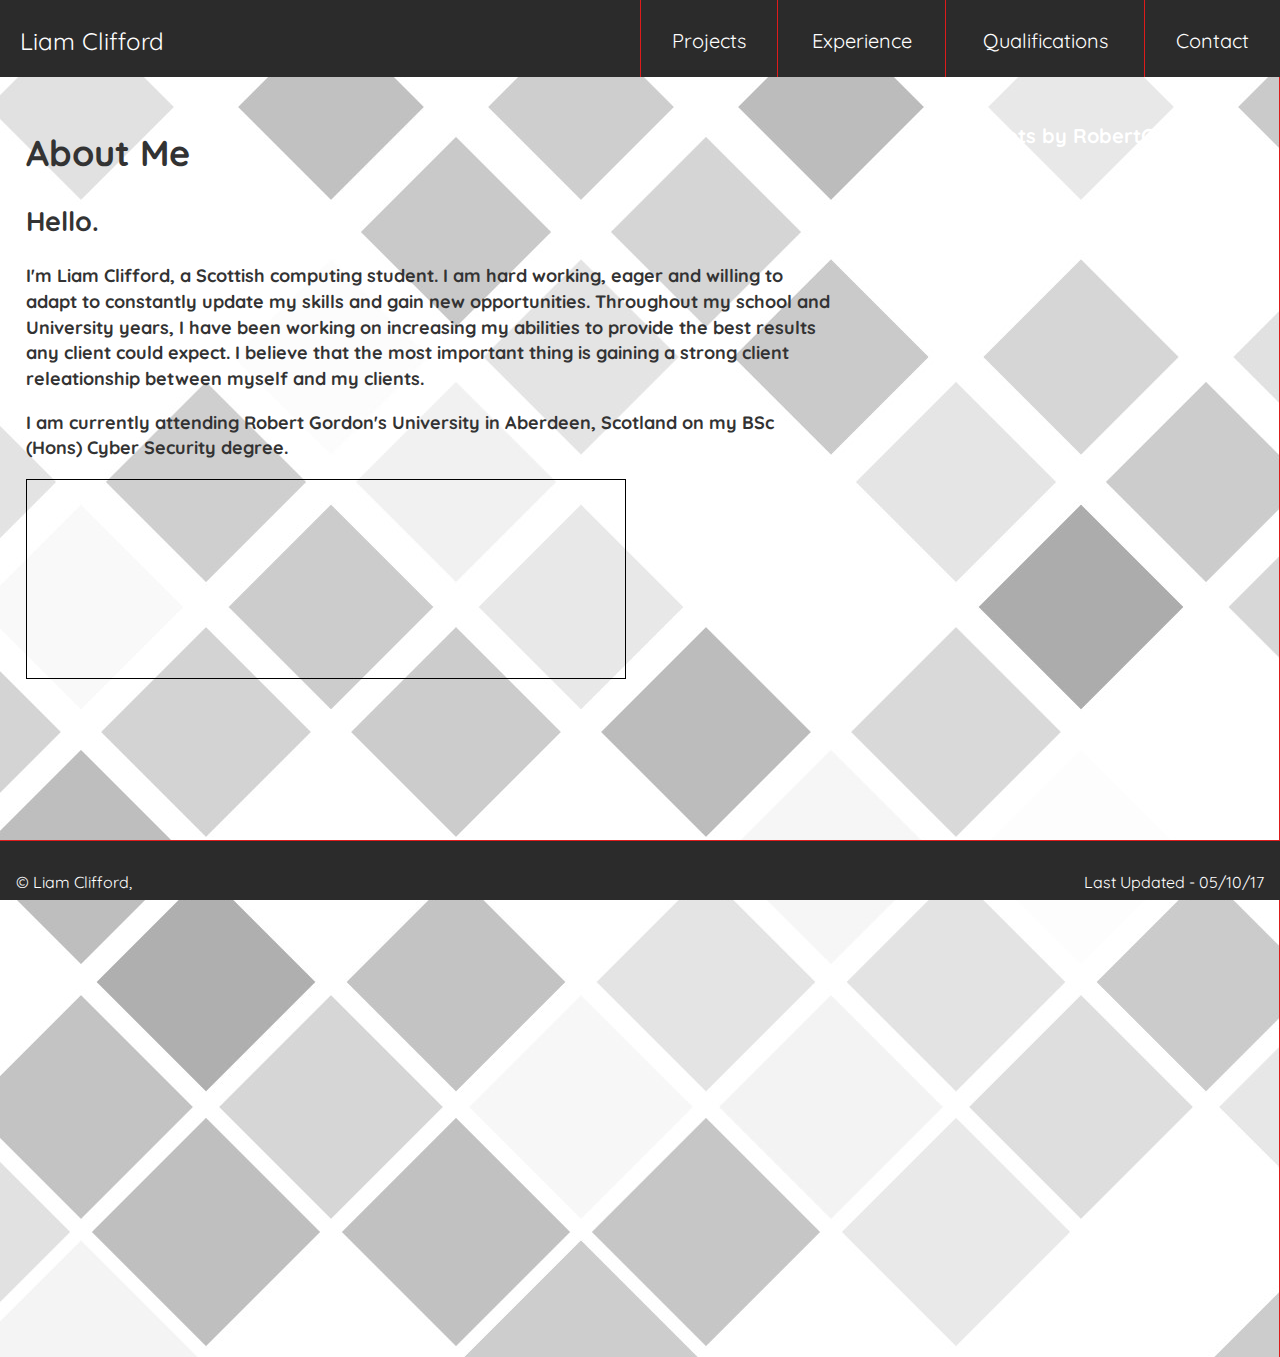
==== commit e68bb217: "Add files via upload" ====
--- a/index.html
+++ b/index.html
@@ -10,6 +10,7 @@
 <html lang="en">
   <head>
     <meta charset="utf-8">
+    <meta name="viewport" content="width=device-width, initial-scale=1.0">
     <meta name="keywords" content="Portfolio, Horizontal, Scroll, Personal">
     <title>Liam Clifford - Portfolio</title>
     <!-- Include bootstrap -->
@@ -65,9 +66,22 @@
           <div class="sectionContents aboutMe">
             <div id="aboutMe">
               <h1>About Me</h1>
-              <p><h2>Hello.</h2>I'm Liam Clifford, a Scottish computing student. I am hard working, eager and willing to learn and constantly update my skills and gain new opportunities.</p>
+              <div id="twit-container-desktop">
+                <a class="twitter-timeline" data-width="300" data-height="600" data-dnt="true" data-theme="dark" href="https://twitter.com/RobertGordonUni?ref_src=twsrc%5Etfw">Tweets by RobertGordonUni</a> <script async src="https://platform.twitter.com/widgets.js" charset="utf-8"></script>
+              </div><!-- End twit-container-desktop -->
+
+              <div id="twit-container-tablet">
+                <a class="twitter-timeline" data-width="300" data-height="300" data-dnt="true" data-theme="dark" href="https://twitter.com/RobertGordonUni?ref_src=twsrc%5Etfw">Tweets by RobertGordonUni</a> <script async src="https://platform.twitter.com/widgets.js" charset="utf-8"></script>
+              </div><!-- End twit-container-tablet -->
+
+              <p><h2>Hello.</h2>I'm Liam Clifford, a Scottish computing student. I am hard working, eager and willing to adapt to constantly update my skills and gain new opportunities. Throughout my school and University years, I have been working on increasing my abilities to provide the best results any client could expect. I believe that the most important thing is gaining a strong client releationship between myself and my clients.</p>
               <p>I am currently attending Robert Gordon's University in Aberdeen, Scotland on my BSc (Hons) Cyber Security degree.</p>
-              <iframe id="notPhoneMap" src="https://www.google.com/maps/embed?pb=!1m18!1m12!1m3!1d2166.0901800888273!2d-2.142813817081789!3d57.11842190567399!2m3!1f0!2f0!3f0!3m2!1i1024!2i768!4f13.1!3m3!1m2!1s0x488410483d2f0941%3A0x5d8969688e77366a!2sRobert+Gordon+University!5e0!3m2!1sen!2suk!4v1511870745809" width="600" height="300" frameborder="0s" style="border: 1px solid black;" allowfullscreen></iframe><!-- Google Map - embded content -->
+
+              <div id="twit-container-phone">
+                <a class="twitter-timeline" data-width="400" data-height="300" data-dnt="true" data-theme="dark" href="https://twitter.com/RobertGordonUni?ref_src=twsrc%5Etfw">Tweets by RobertGordonUni</a> <script async src="https://platform.twitter.com/widgets.js" charset="utf-8"></script>
+              </div><!-- End twit-container-phone -->
+
+              <iframe id="notPhoneMap" src="https://www.google.com/maps/embed?pb=!1m18!1m12!1m3!1d2166.0901800888273!2d-2.142813817081789!3d57.11842190567399!2m3!1f0!2f0!3f0!3m2!1i1024!2i768!4f13.1!3m3!1m2!1s0x488410483d2f0941%3A0x5d8969688e77366a!2sRobert+Gordon+University!5e0!3m2!1sen!2suk!4v1511870745809" width="600" height="200" frameborder="0s" style="border: 1px solid black;" allowfullscreen></iframe><!-- Google Map - embded content -->
               <iframe id="phoneMap" src="https://www.google.com/maps/embed?pb=!1m18!1m12!1m3!1d2166.0901800888273!2d-2.142813817081789!3d57.11842190567399!2m3!1f0!2f0!3f0!3m2!1i1024!2i768!4f13.1!3m3!1m2!1s0x488410483d2f0941%3A0x5d8969688e77366a!2sRobert+Gordon+University!5e0!3m2!1sen!2suk!4v1511870745809" width="400" height="200" frameborder="0s" style="border: 1px solid black;" allowfullscreen></iframe><!-- Google Map - embded content -->
             </div><!-- End aboutMe -->
           </div><!-- End sectionContents aboutMe -->
@@ -140,9 +154,9 @@
 
               <h4>2017 - Ongoing - RGU</h4>
               <p>I am currently attending Robert Gordon's University in Aberdeen to complete my BSc (Hons) Cyber Security degree. </p>
-            </div>
-          </div>
-        </div>
+            </div><!-- End exp -->
+          </div><!-- End sectionContents exp -->
+        </div><!-- End section three -->
 
         <div class="section four"><!-- Skills -->
           <div class="sectionContents skills">
@@ -154,43 +168,43 @@
                 <div class="progress-bar progress-bar-danger" role="progressbar" aria-valuenow="70" aria-valuemin="0" aria-valuemax="100" style="width:80%">
                     HTML
                 </div>
-              </div>
+              </div><!-- End progress -->
 
               <div class="progress">
                 <div class="progress-bar progress-bar-info" role="progressbar" aria-valuenow="50" aria-valuemin="0" aria-valuemax="100" style="width:75%">
                   CSS
                 </div>
-              </div>
+              </div><!-- End progress -->
 
               <div class="progress">
                 <div class="progress-bar progress-bar-info" role="progressbar" aria-valuenow="50" aria-valuemin="0" aria-valuemax="100" style="width:50%">
                   PHP
                 </div>
-              </div>
+              </div><!-- End progress -->
 
               <div class="progress">
                 <div class="progress-bar progress-bar-danger" role="progressbar" aria-valuenow="70" aria-valuemin="0" aria-valuemax="100" style="width:40%">
                     javascript
                 </div>
-              </div>
+              </div><!-- End progress -->
 
               <div class="progress">
                 <div class="progress-bar progress-bar-danger" role="progressbar" aria-valuenow="70" aria-valuemin="0" aria-valuemax="100" style="width:40%">
                     SQL
                 </div>
-              </div>
+              </div><!-- End progress -->
 
               <div class="progress">
                 <div class="progress-bar progress-bar-info" role="progressbar" aria-valuenow="50" aria-valuemin="0" aria-valuemax="100" style="width:20%">
                   Java
                 </div>
-              </div>
+              </div><!-- End progress -->
 
               <div class="progress">
                 <div class="progress-bar progress-bar-danger" role="progressbar" aria-valuenow="70" aria-valuemin="0" aria-valuemax="100" style="width:20%">
                     JQuery
                 </div>
-              </div>
+              </div><!-- End progress -->
 
             </div><!-- End Skills -->
           </div><!-- End sectionContents skills -->
@@ -206,15 +220,12 @@
                 <h2>Let's get in touch!</h2>
                 <p>Just pop in your detail's and I will get back in touch</p>
                 <form class="email-form-form" action="mailto:1713749@rgu.ac.uk?subject=" method="POST" enctype="text/plain">
-
                   <p id="client-msg">
                     <textarea id="clientmsg" name="client-msg" type="text" placeholder="Enter your message here"></textarea>
                   </p>
-
                   <div id="form-submit">
                     <input type="submit" value="send" id="form-button">
-                  </div>
-
+                  </div><!-- End for-submit -->
                 </form>
 
                 <p>Or contact me through one of these!</p>
@@ -225,10 +236,10 @@
                   <a href="https://www.pinterest.co.uk/robertgordonuni/"><img src="Res/Images/Icons/Pinterest.png" alt="Pinterest icon"></a>
                   <a href="https://www.tumblr.com/"><img src="Res/Images/Icons/Tumblr.png" alt="Tumblr icon"></a>
                   <a href="https://twitter.com/RobertGordonUni"><img src="Res/Images/Icons/Twitter.png" alt="Twitter icon"></a>
-
-                </div>
+                </div>
+
                 <a target="_blank" href="https://vecteezy.com">Icons by - Vecteezy.com</a>
-              </div><!-- ENd email-form-container -->
+              </div><!-- End email-form-container -->
 
             </div><!--End contactMe -->
           </div><!-- End sectionContents contactMe -->
@@ -241,7 +252,7 @@
         <div id="footer-contents">
           <p style="float: left;">© Liam Clifford, <span id="dateGoesHere"></span></p>
           <p style="float: right;">Last Updated - 05/10/17</p>
-        </div>
+        </div><!-- End footer-contents -->
     </footer>
   </body>
 </html>
--- a/Res/Styles/Portfolio.css
+++ b/Res/Styles/Portfolio.css
@@ -1,9 +1,9 @@
 /*
-  CM1101
-  Computer Information Systems
-  Liam Clifford
-  1713749
-  Online Portfolio Project
+CM1101
+Computer Information Systems
+Liam Clifford
+1713749
+Online Portfolio Project
 */
 
 
@@ -12,12 +12,12 @@
   @import url('https://fonts.googleapis.com/css?family=Quicksand');
 
   /* Custom font used for the website, source:
-    https://fonts.google.com/specimen/Quicksand
-    Also uses the Georgia font as a fallback if the 2 custom fonts are to fail
+  https://fonts.google.com/specimen/Quicksand
+  Also uses the Georgia font as a fallback if the 2 custom fonts are to fail
   */
   @font-face {
-      font-family: quickSandLocal !important;
-      src: url('../Fonts/Quicksand-Regular.otf')  !important;
+    font-family: quickSandLocal !important;
+    src: url('../Fonts/Quicksand-Regular.otf')  !important;
   }
 
   html {
@@ -31,77 +31,96 @@
   }
 
   header {
-    height: 77px;
-  }
-
-  .section {  /* Each 'section' of the website, e.g. Portfolio, Skills, Contact Me */
+    height: 77px;                                         /* Set the height of the header to include the scrollbar(17px) */
+  }
+
+  #main-container {   /* The container holding all of the sections */
+    background-image: url('../Images/geoBg.jpg');         /* Adds a background image */
+    width: 100vw;                                         /* Sets the width to be 100% of the viewports width */
+    height: 100vw;                                        /* Sets the height to be 100% of the viewports width */
+    overflow-y: scroll;                                   /* Sets the y-plane scrollbar to be shown */
+    overflow-x: hidden;                                   /* Hides the scrollbar on the x-plane */
+    transform: rotate(-90deg);                            /* Rotates the container by -90 degrees */
+  }
+
+  .section {    /* Each 'section' of the website, e.g. Portfolio, Skills, Contact Me */
     text-align: center;                                   /* Centers the text inside each section */
-    width: 100vw;                                          /* Sets the width to be 100% of the screen */
+    width: 100vw;                                         /* Sets the width to be 100% of the viewports width */
     height: 100vw;                                        /* Sets the height to be 100% of the viewports width */
     overflow-x: hidden;                                   /* Hides the scrollbars on the x-plane */
     overflow-y: hidden;                                   /* Hides the scrollbars on the y-plane */
     transform: rotate(90deg);                             /* Rotates the container by 90 degrees */
   }
 
-  #main-container { /* */
-    background-image: url('../Images/geoBg.jpg');
-    width: 100vw;                                          /* Sets the width to be 100% of the screen */
-    height: 100vw;                                        /* Sets the height to be 100% of the viewports width */
-    overflow-y: scroll;                                   /* Sets the y-plane scrollbar to be shown */
-    overflow-x: hidden;                                   /* Hides the scrollbar on the x-plane */
-    transform: rotate(-90deg);                            /* Rotates the container by -90 degrees */
-  }
-
-  /* Gives each section its own colour */
- .one {
-   border-right: 1px solid #DE1B1B;
-   width: 100vw;                                         /* Sets the width to be 100% of viewports width */
-   height: 100vw;                                        /* Sets the width to be 100% of viewports width */
- }
- .two {
-   border-right: 1px solid #DE1B1B;
-   width: 100vw;                                         /* Sets the width to be 100% of viewports width */
-   height: 100vw;                                        /* Sets the width to be 100% of viewports width */
- }
- .three {
-   border-right: 1px solid #DE1B1B;
-   width: 100vw;                                         /* Sets the width to be 100% of viewports width */
-   height: 100vw;                                        /* Sets the width to be 100% of viewports width */
- }
- .four {
-   border-right: 1px solid #DE1B1B;
-   width: 100vw;                                         /* Sets the width to be 100% of viewports width */
-   height: 100vw;                                        /* Sets the width to be 100% of viewports width */
- }
- .five {
-   border-right: 1px solid #DE1B1B;
-   width: 100vw;                                         /* Sets the width to be 100% of viewports width */
-   height: 100vw;                                        /* Sets the width to be 100% of viewports width */
- }
-
-  .sectionContents {
-    padding: 2%;
-    font-weight: bold !important;
-    font-size: 18px;
-  }
-
-  .aboutMe {
-    text-align: left;
-    font-size: 18px;
-  }
-
-  #phoneMap {
-    display: none;
-  }
-
-  nav {
-    background-color: #2B2B2B;                               /* Adds a background colour to the naviagation bar */
+  /* Gives each section its own details and colours */
+  .one {
+    border-right: 1px solid #DE1B1B;                      /* Give each section a small red border */
+    width: 100vw;                                         /* Sets the width to be 100% of viewports width */
+    height: 100vw;                                        /* Sets the height to be 100% of viewports width */
+  }
+
+  .two {
+    border-right: 1px solid #DE1B1B;                      /* Give each section a small red border */
+    width: 100vw;                                         /* Sets the width to be 100% of viewports width */
+    height: 100vw;                                        /* Sets the height to be 100% of viewports width */
+  }
+
+  .three {
+    border-right: 1px solid #DE1B1B;                      /* Give each section a small red border */
+    width: 100vw;                                         /* Sets the width to be 100% of viewports width */
+    height: 100vw;                                        /* Sets the height to be 100% of viewports width */
+  }
+
+  .four {
+    border-right: 1px solid #DE1B1B;                      /* Give each section a small red border */
+    width: 100vw;                                         /* Sets the width to be 100% of viewports width */
+    height: 100vw;                                        /* Sets the height to be 100% of viewports width */
+  }
+
+  .five {
+    border-right: 1px solid #DE1B1B;                      /* Give each section a small red border */
+    width: 100vw;                                         /* Sets the width to be 100% of viewports width */
+    height: 100vw;                                        /* Sets the height to be 100% of viewports width */
+  }
+
+  .sectionContents {  /* Sets the CSS for the content inside each section */
+    padding: 2%;                                          /* Gives padding around each element */
+    font-weight: bold !important;                         /* Ensures all of the font are bold */
+    font-size: 18px;                                      /* Sets font size */
+  }
+
+  .aboutMe {        /* Sets specific CSS to the aboutMe section */
+    text-align: left;                                     /* Aligns all text to the left */
+    font-size: 18px;                                      /* Sets the font size */
+    padding-right: 35vw;                                  /* Gives padding to the right side of the element */
+  }
+
+  #twit-container-desktop {   /* Sets the CSS for the twitter container holding the embeded twitter */
+    position: absolute;                                   /* Sets the position */
+    top: 25px;                                            /* Sets the element to the top of the screen */
+    right: 15px;                                          /* Sets the element slightly right of the screen */
+  }
+
+  #twit-container-tablet {   /* Sets the CSS for the twitter container holding the embeded twitter */
+    display: none;                                        /* Hides the element */
+  }
+
+  #twit-container-phone {   /* Sets the CSS for the twitter container holding the embeded twitter */
+    display: none;                                        /* Hides the element */
+  }
+
+  #phoneMap {     /* Sets the CSS for the map container holding the embeded map */
+    display: none;                                      /* Hides the element */
+  }
+
+  nav {    /* Sets the CSS for the nav bar */
+    background-color: #2B2B2B;                            /* Adds a background colour to the naviagation bar */
     color: white;                                         /* Sets all of the font in the navigation bar to be white */
     width: 100vw;                                         /* Sets the width of the navigation bar to be 100% of the viewports width */
-    height: 77px;                                          /* Sets the height of the navigation bar to be 7 of the viewports height */
-  }
-
-  a {
+    height: 77px;                                         /* Sets the height to include the scrollbar(17px) */
+  }
+
+  a {    /* Sets the CSS for the a links */
     display: block;                                       /* Sets all of hyperlinks to be shown in a small block container */
     color: white;                                         /* Sets the font of all hyperlinks to be white, contrasting the background colour */
     text-align: center;                                   /* Centers all of the hyperlink text */
@@ -110,154 +129,151 @@
     font-size: 20px;                                      /* Sets the font-size of each hyperlink to be 20px */
   }
 
-  footer {
+  footer {    /* Sets the CSS forthe footer */
     overflow: hidden;                                     /* Hides the scrollbar from the footer */
-    background-color: #2B2B2B;                               /* Sets the background colour of the footer */
+    background-color: #2B2B2B;                            /* Sets the background colour of the footer */
     color: white;                                         /* Sets the font colour of all text in the hyperlink */
     position: fixed;                                      /* Ensures that the footer is always at the bottom of the screen */
     bottom: 0;                                            /* Sets the bottom edge of the container to be at the bottom of the screen */
     width: 100%;                                          /* Sets the width of the footer to be 100% of the screens width */
-    height: 60px;                                          /* Sets the height of the footer to be 7% of the viewports height */
-    border-top: 1px solid #DE1B1B;
-  }
-
-
-  #nav-bar-links-table {
+    height: 60px;                                         /* Sets the height of the footer to be 60px */
+    border-top: 1px solid #DE1B1B;                        /* Gives the footer a small top border */
+  }
+
+  #nav-bar-links-table {  /* Sets the CSS for the navigation bar table */
     width: 100%;                                          /* Sets the width of the navigation bars table to be 100% of the screen */
     text-align: left;                                     /* Sets all of the text in the navigation bars table to be aligned to the left of the container */
   }
 
-  #title-text {
+  #title-text {     /* Sets the CSS for the title text, showing my name */
     padding-left: 20px;                                   /* Puts a 20px padding on the left side of the text */
     font-size: 24px;                                      /* Sets the font of the title text to be 24px */
-    cursor: pointer;
-  }
-
-  .phone-table, #title-text-phone {
-    display: none;
-  }
-
-  .cell-with-border {
-      border-left: 1px solid #DE1B1B;                         /* */
-  }
-
-
-  #centre-text-block {
-    margin: auto;                                         /* */
-    margin-top: 100px;                                    /* */
-    margin-bottom: 100px;                                 /* */
-    width: 100%;                                          /* */
-  }
-
-  #centre-text-block-contents {
-    text-align: center;                                   /* */
-    font-size: 20px;                                      /* */
-  }
-
-  #footer-contents {
-    display: block;                                       /* */
-    padding: 14px 16px;                                   /* */
-    text-decoration: none;                                /* */
-    font-size: 16px;                                      /* */
-  }
-
-  #mobile_modal_text {
-    display: none;
-  }
-
-
-  .galleryRow {
-    width: 100vw;
-    height: 50vh;
-  }
-
-  .galleryColumn {
-    float: left;
-    display: grid;
-    width: 20vw;
-    height: 50vh;
-    margin: 2%;
-  }
-
-  .galleryColumn img {
-    width: 20vw;
-    height: 20vw;
-  }
-
-  .galleryContent {
-    background-color: whitesmoke;
-    text-align: center;
-    padding: 10px;
-    border: 1px solid black;
-  }
-
-  .close {
-    display: none;
-  }
-
-
-  #email-form {
-    border: 1px solid black;
-    background-color: #2B2B2B;
-    margin: auto;
-    width: 50vw;
-    opacity: 0.9;
-  }
-
-  #email-form label {
-    color: white;
-    padding-right: 10px;
-  }
-
-  .email-form-container {
-    width: 60%;
-    background-color: #2B2B2B;
-    text-align: center;
-    margin: auto;
-    border-radius: 5px;
-    border: 3px solid #DE1B1B;
-  }
-  .email-form-container p, .email-form-container h2 {
-    color: whitesmoke;
-  }
-
-  .email-form-container h2 {
-    padding-top: 10px;
-  }
-
-  .email-form-form {
-    padding-top: 20px;
-    text-align: center;
-  }
-
-  .email-form-form input, label, textarea {
-    width: 80%;
-    background-color: #dedede;
-    border-radius: 5px;
-    color: black;
-  }
-
-  #client-msg textarea {
-    height: 20%;
-  }
-
-  .email-form-form input:focus, label:focus, textarea:focus{
-    outline: 3px solid #DE1B1B;
-  }
-
-  #social-container {
-    width: 50%;
-    margin: auto;
-  }
-
-  #social-container img {
-    width: 10%;
-    height: 10%;
-  }
-
-  #social-container a {
-    display: inline;
-    padding: 0;
+    cursor: pointer;                                      /* Lets the mouse show a pointer when hovering over the element */
+  }
+
+  .phone-table, #title-text-phone {     /* The navigation bar for mobile screens */
+    display: none;                                        /* Sets the element ot be hidden */
+  }
+
+  .cell-with-border {        /* Each individual cell of the table */
+    border-left: 1px solid #DE1B1B;                       /* Gives each cell of the table a small left border */
+  }
+
+  #centre-text-block {  /* Sets the CSS for the main content block */
+    margin: auto;                                         /* Sets the margin to be automatically in the middle of the container */
+    margin-top: 100px;                                    /* Puts a margin of 100px on the top */
+    margin-bottom: 100px;                                 /* Puts a mrgin of 100px on the bottom */
+    width: 100%;                                          /* Sets the width as 100% */
+  }
+
+  #centre-text-block-contents {  /* Sets the CSS for the content inside each section */
+    text-align: center;                                   /* Aligns the text to the centre */
+    font-size: 20px;                                      /* Sets font size to 20px */
+  }
+
+  #footer-contents {  /* Sets the footer contents */
+    display: block;                                       /* Displays the footer as a block */
+    padding: 14px 16px;                                   /* Adds padding to the footer */
+    text-decoration: none;                                /* Removes all decoration such as underlines */
+    font-size: 16px;                                      /* Sets font size to 16px */
+  }
+
+  #mobile_modal_text {  /* Sets the CSS for the modal text */
+    display: none;                                        /* Hides hte element */
+  }
+
+  .galleryRow {  /* Sets the CSS for the row of images in the project section*/
+    width: 100vw;                                         /* The width is equal to 100% of the viewports width */
+    height: 50vh;                                         /* The height is equal to 50% of the viewports height */
+  }
+
+  .galleryColumn {  /* Sets the CSS for each individual column in the project section */
+    float: left;                                          /* Float all elements left */
+    display: grid;                                        /* Display as a grid to fit them neatly together */
+    width: 20vw;                                          /* Each widht is 20% of the viewports width */
+    height: 50vh;                                         /* Height is 50% of the viewports height */
+    margin: 2%;                                           /* Add a small margin around each element */
+  }
+
+  .galleryColumn img {  /* Sets the CSS for each individual img */
+    width: 20vw;                                          /* Width is 20% of viewports width */
+    height: 20vw;                                         /* Height is 20% of viewports width */
+  }
+
+  .galleryContent {  /* Sets the CSS for the text in each element of the gallery */
+    background-color: whitesmoke;                         /* Sets a background colour */
+    text-align: center;                                   /* Aligns all text to the centre */
+    padding: 10px;                                        /* Adds padding around each element */
+    border: 1px solid black;                              /* Adds a small border */
+  }
+
+  .close {  /* Sets the CSS for the closing span */
+    display: none;                                        /* Hides the element */
+  }
+
+  #email-form {  /* Sets the CSS for the */
+    border: 1px solid black;                              /* Adds a small border */
+    background-color: #2B2B2B;                            /* Adds a background colour */
+    margin: auto;                                         /* Centers the element to the middle */
+    width: 50vw;                                          /* Width is 50% of the viewports width */
+    opacity: 0.9;                                         /* Sets a opacity to hide the background */
+  }
+
+  #email-form label {  /* Sets the label element in the div */
+    color: white;                                         /* All text is set to white */
+    padding-right: 10px;                                  /* 10px padding on the right of the element */
+  }
+
+  .email-form-container {  /* Sets the CSS for the div holding all the email elements */
+    width: 60%;                                         /* Width is set to 60% */
+    background-color: #2B2B2B;                          /* Sets a background colour */
+    text-align: center;                                 /* Aligns all text to the center */
+    margin: auto;                                       /* Elements are automaticallyset to the middle */
+    border-radius: 5px;                                 /* 5px radius around the div */
+    border: 3px solid #DE1B1B;                          /* Small border around the element */
+  }
+
+  .email-form-container p, .email-form-container h2 {  /* Sets the CSS for the p and h2 tags in the div */
+    color: whitesmoke;                                  /* Sets colour of the font */
+  }
+
+  .email-form-container h2 {  /* Sets the CSS for the divs h2 tag */
+    padding-top: 10px;                                  /* Adds a padding on the top of 10px */
+  }
+
+  .email-form-form {  /* Sets the CSS for the emali form itself */
+    padding-top: 20px;                                   /* 20px padding on the top of the element */
+    text-align: center;                                  /* Centers all text */
+  }
+
+  .email-form-form input, label, textarea {  /* Sets the CSS for the input, label and textarea elements */
+    width: 80%;                                  /* Width set to 80% */
+    background-color: #dedede;                   /*  Background colour set*/
+    border-radius: 5px;                          /* Border of 5px around each element giving rounded corners */
+    color: black;                                /* Font colour set to black */
+  }
+
+  #client-msg textarea {  /* Sets the CSS for the textarea elements */
+    height: 20%;                                  /* Gives the element a height of 20% of its container */
+  }
+
+  .email-form-form input:focus, label:focus, textarea:focus {  /* Sets CSS for each element when focused on inside the form */
+    outline: 3px solid #DE1B1B;                   /* Adds a outline around the element of 3px */
+  }
+
+  #social-container {  /* Sets the CSS for the div holding the social media icons */
+    width: 50%;                                   /* Width is 50% */
+    margin: auto;                                 /* Sets the elements to the middle of the container */
+  }
+
+  #social-container img {  /* Sets the CSS for each image in the div */
+    width: 10%;                                  /* Width is 10% */
+    height: 10%;                                 /* Height is 10% */
+  }
+
+  #social-container a {  /* Sets the CSS for the a tag */
+    display: inline;                             /* All elements stay on the same line */
+    padding: 0;                                  /* Sets the padding to 0 around the element */
   }
 
 }/* End desktop media query */
@@ -271,14 +287,13 @@
   @import url('https://fonts.googleapis.com/css?family=Quicksand');
 
   /* Custom font used for the website, source:
-    https://fonts.google.com/specimen/Quicksand
-    Also uses the Georgia font as a fallback if the 2 custom fonts are to fail
+  https://fonts.google.com/specimen/Quicksand
+  Also uses the Georgia font as a fallback if the 2 custom fonts are to fail
   */
   @font-face {
-      font-family: quickSandLocal;
-      src: url('Res/Fonts/Quicksand-Regular.otf');
-  }
-
+    font-family: quickSandLocal;
+    src: url('Res/Fonts/Quicksand-Regular.otf');
+  }
 
   html {
     font-family: 'quickSandLocal', 'Quicksand', Georgia;  /* Sets the font for the entire page*/
@@ -291,77 +306,96 @@
   }
 
   header {
-    height: 77px;
+    height: 77px;                                         /* Set the height of the header to include the scrollbar(17px) */
   }
 
   .section {  /* Each 'section' of the website, e.g. Portfolio, Skills, Contact Me */
-    text-align: center;                                   /* Centers the text inside each section */
-    width: 100vw;                                          /* Sets the width to be 100% of the screen */
-    height: 100vw;                                        /* Sets the height to be 100% of the viewports width */
-    overflow-x: hidden;                                   /* Hides the scrollbars on the x-plane */
-    overflow-y: hidden;                                   /* Hides the scrollbars on the y-plane */
-    transform: rotate(90deg);                             /* Rotates the container by 90 degrees */
-  }
-
-  #main-container { /* */
-    background-image: url('../Images/geoBg.jpg');
-    width: 100vw;                                          /* Sets the width to be 100% of the screen */
-    height: 100vw;                                        /* Sets the height to be 100% of the viewports width */
-    overflow-y: scroll;                                   /* Sets the y-plane scrollbar to be shown */
-    overflow-x: hidden;                                   /* Hides the scrollbar on the x-plane */
-    transform: rotate(-90deg);                            /* Rotates the container by -90 degrees */
-  }
-
-   /* Gives each section its own colour */
+    text-align: center;                                     /* Centers the text inside each section */
+    width: 100vw;                                           /* Sets the width to be 100% of the screen */
+    height: 100vw;                                          /* Sets the height to be 100% of the viewports width */
+    overflow-x: hidden;                                     /* Hides the scrollbars on the x-plane */
+    overflow-y: hidden;                                     /* Hides the scrollbars on the y-plane */
+    transform: rotate(90deg);                               /* Rotates the container by 90 degrees */
+  }
+
+  #main-container {   /* The container holding all of the sections */
+    background-image: url('../Images/geoBg.jpg');           /* Adds a background image */
+    width: 100vw;                                           /* Sets the width to be 100% of the screen */
+    height: 100vw;                                          /* Sets the height to be 100% of the viewports width */
+    overflow-y: scroll;                                     /* Sets the y-plane scrollbar to be shown */
+    overflow-x: hidden;                                     /* Hides the scrollbar on the x-plane */
+    transform: rotate(-90deg);                              /* Rotates the container by -90 degrees */
+  }
+
+  /* Gives each section its own details and colours */
   .one {
-    border-right: 1px solid #DE1B1B;
+    border-right: 1px solid #DE1B1B;                      /* Give each section a small red border */
     width: 100vw;                                         /* Sets the width to be 100% of viewports width */
     height: 100vw;                                        /* Sets the width to be 100% of viewports width */
   }
   .two {
-    border-right: 1px solid #DE1B1B;
+    border-right: 1px solid #DE1B1B;                      /* Give each section a small red border */
     width: 100vw;                                         /* Sets the width to be 100% of viewports width */
     height: 100vw;                                        /* Sets the width to be 100% of viewports width */
   }
   .three {
-    border-right: 1px solid #DE1B1B;
+    border-right: 1px solid #DE1B1B;                      /* Give each section a small red border */
     width: 100vw;                                         /* Sets the width to be 100% of viewports width */
     height: 100vw;                                        /* Sets the width to be 100% of viewports width */
   }
   .four {
-    border-right: 1px solid #DE1B1B;
+    border-right: 1px solid #DE1B1B;                      /* Give each section a small red border */
     width: 100vw;                                         /* Sets the width to be 100% of viewports width */
     height: 100vw;                                        /* Sets the width to be 100% of viewports width */
   }
   .five {
-    border-right: 1px solid #DE1B1B;
+    border-right: 1px solid #DE1B1B;                      /* Give each section a small red border */
     width: 100vw;                                         /* Sets the width to be 100% of viewports width */
     height: 100vw;                                        /* Sets the width to be 100% of viewports width */
   }
 
-  .sectionContents {
-    padding: 2%;
-    font-weight: bold !important;
-    font-size: 18px;
-  }
-
-  .aboutMe {
-    text-align: left;
-    font-size: 18px;
-  }
-
-  #phoneMap {
-    display: none;
-  }
-
-  nav {
-    background-color: #2B2B2B;                               /* Adds a background colour to the naviagation bar */
+  .sectionContents {  /* Sets the CSS for the content inside each section */
+    padding: 2%;                                          /* Gives padding around each element */
+    font-weight: bold !important;                         /* Ensures all of the font are bold */
+    font-size: 18px;                                      /* Sets font size */
+  }
+
+  .aboutMe {        /* Sets specific CSS to the aboutMe section */
+    text-align: left;                                     /* Aligns all text to the left */
+    font-size: 16px;                                      /* Sets the font size */
+    padding-right: 45vw;                                  /* Gives padding to the right side of the element */
+  }
+
+  #twit-container-desktop { /* Sets the CSS for the twitter container holding the embeded twitter */
+    display: none;                                          /* hides the element */
+  }
+
+  #twit-container-tablet { /* Sets the CSS for the twitter container holding the embeded twitter */
+    position: absolute;                                   /* Sets the position */
+    top: 25px;                                            /* Sets the element to the top of the screen */
+    right: 15px;                                          /* Sets the element slightly right of the screen */
+  }
+
+  #twit-container-phone { /* Sets the CSS for the twitter container holding the embeded twitter */
+    display: none;                                        /* hides the element */
+  }
+
+  #notPhoneMap {  /* Sets CSS for the embeded google map div */
+    height: 200px;                                       /* Sets the height to be 200px */
+  }
+
+  #phoneMap {   /* Sets the CSS for the embded google map div */
+    display: none;                                        /* Hides the element */
+  }
+
+  nav {    /* Sets the CSS for the nav bar */
+    background-color: #2B2B2B;                            /* Adds a background colour to the naviagation bar */
     color: white;                                         /* Sets all of the font in the navigation bar to be white */
     width: 100vw;                                         /* Sets the width of the navigation bar to be 100% of the viewports width */
-    height: 77px;                                          /* Sets the height of the navigation bar to be 7 of the viewports height */
-  }
-
-  a {
+    height: 77px;                                         /* Sets the height of the navigation bar to be 77px */
+  }
+
+  a {    /* Sets the CSS for the a links */
     display: block;                                       /* Sets all of hyperlinks to be shown in a small block container */
     color: white;                                         /* Sets the font of all hyperlinks to be white, contrasting the background colour */
     text-align: center;                                   /* Centers all of the hyperlink text */
@@ -370,169 +404,167 @@
     font-size: 20px;                                      /* Sets the font-size of each hyperlink to be 20px */
   }
 
-  nav a {
-    font-size: 16px;
-  }
-
-  footer {
+  nav a {    /* Sets the CSS for the a links */
+    font-size: 16px;                                      /* Sets font size */
+  }
+
+  footer {    /* Sets the CSS forthe footer */
     overflow: hidden;                                     /* Hides the scrollbar from the footer */
-    background-color: #2B2B2B;                               /* Sets the background colour of the footer */
+    background-color: #2B2B2B;                            /* Sets the background colour of the footer */
     color: white;                                         /* Sets the font colour of all text in the hyperlink */
     position: fixed;                                      /* Ensures that the footer is always at the bottom of the screen */
     bottom: 0;                                            /* Sets the bottom edge of the container to be at the bottom of the screen */
     width: 100%;                                          /* Sets the width of the footer to be 100% of the screens width */
-    height: 60px;                                          /* Sets the height of the footer to be 7% of the viewports height */
-    border-top: 1px solid #DE1B1B;
-  }
-
-
-  #nav-bar-links-table {
+    height: 60px;                                         /* Sets the height of the footer to be 7% of the viewports height */
+    border-top: 1px solid #DE1B1B;                        /* Sets the top border */
+  }
+
+  #nav-bar-links-table {    /* Sets the CSS for the navigation bar table */
     width: 100%;                                          /* Sets the width of the navigation bars table to be 100% of the screen */
     text-align: left;                                     /* Sets all of the text in the navigation bars table to be aligned to the left of the container */
   }
 
-  #nav-bar-links-table th {
+  #nav-bar-links-table th {  /* Sets the CSS for the navigation bar tables headers */
     border-left: 1px solid red;                           /* Adds a single red lined border to the left side of each table header */
   }
 
-  #title-text {
+  #title-text {   /* Sets the CSS for the title text, showing my name */
     padding-left: 20px;                                   /* Puts a 20px padding on the left side of the text */
     font-size: 24px;                                      /* Sets the font of the title text to be 24px */
-
-  }
-
-  #title-text-phone {
-      display: none;
-  }
-
-  #mobile_modal_text {
+  }
+
+  #title-text-phone {      /* The navigation bar for mobile screens */
+    display: none;                                        /* Hides the elements */
+  }
+
+  #mobile_modal_text {  /* Sets the CSS for the modal text */
     display: none;
   }
 
-  .close {
+  .close {  /* Sets the CSS for the closing span */
     display: none;
   }
 
-  .cell-with-border {
-      border-left: 1px solid red;                         /* */
-  }
-
-  #centre-text-block {
-    margin: auto;                                         /* */
-    margin-top: 100px;                                    /* */
-    margin-bottom: 100px;                                 /* */
-    width: 100%;                                          /* */
-  }
-
-  #centre-text-block-contents {
-    text-align: center;                                   /* */
-    font-size: 20px;                                      /* */
-  }
-
-  #footer-contents {
-    display: block;                                       /* */
-    padding: 14px 16px;                                   /* */
-    text-decoration: none;                                /* */
-    font-size: 16px;                                      /* */
-  }
-
-  .galleryRow {
-    width: 100vw;
-    height: 50vh;
-  }
-
-  .galleryColumn {
-    float: left;
-    display: grid;
-    width: 20vw;
-    height: 50vh;
-    margin: 2%;
-  }
-
-  .galleryColumn img {
-    width: 20vw;
-    height: 20vw;
-  }
-
-  .galleryContent {
-    background-color: whitesmoke;
-    text-align: center;
-    padding: 10px;
-    border: 1px solid black;
-  }
-
-  #mobile_modal_text {
-    display: none;
-  }
-
-  .class {
-    display: none;
-  }
-
-  #email-form {
-    border: 1px solid black;
-    background-color: #2B2B2B;
-    margin: auto;
-    width: 50vw;
-    opacity: 0.9;
-  }
-
-  #email-form label {
-    color: white;
-    padding-right: 10px;
-  }
-
-  .email-form-container {
-    width: 60%;
-    background-color: #2B2B2B;
-    text-align: center;
-    margin: auto;
-    border-radius: 5px;
-    border: 3px solid #DE1B1B;
-  }
-
-  .email-form-container p, .email-form-container h2 {
-    color: whitesmoke;
-  }
-
-  .email-form-container h2 {
-    padding-top: 10px;
-  }
-
-  .email-form-form {
-    padding-top: 20px;
-    text-align: center;
-  }
-
-  .email-form-form input, label, textarea {
-    width: 80%;
-    background-color: #dedede;
-    border-radius: 5px;
-    color: black;
-  }
-
-  #client-msg textarea {
-    height: 20%;
-  }
-
-  .email-form-form input:focus, label:focus, textarea:focus{
-    outline: 3px solid #DE1B1B;
-  }
-
-  #social-container {
-    margin: auto;
-    margin-bottom: 20px;
-  }
-
-  #social-container img {
-    width: 10%;
-    height: 10%;
-  }
-
-  #social-container a {
-    display: inline;
-    padding: 0;
-  }
+.cell-with-border {        /* Each individual cell of the table */
+  border-left: 1px solid red;                         /* */
+}
+
+#centre-text-block {  /* Sets the CSS for the main content block */
+  margin: auto;                                         /* */
+  margin-top: 100px;                                    /* */
+  margin-bottom: 100px;                                 /* */
+  width: 100%;                                          /* */
+}
+
+#centre-text-block-contents {  /* Sets the CSS for the content inside each section */
+  text-align: center;                                   /* */
+  font-size: 20px;                                      /* */
+}
+
+#footer-contents {  /* Sets the footer contents */
+  display: block;                                       /* */
+  padding: 14px 16px;                                   /* */
+  text-decoration: none;                                /* */
+  font-size: 16px;                                      /* */
+}
+
+.galleryRow {  /* Sets the CSS for the row of images in the project section*/
+  width: 100vw;
+  height: 50vh;
+}
+
+.galleryColumn {  /* Sets the CSS for each individual column in the project section */
+  float: left;
+  display: grid;
+  width: 20vw;
+  height: 50vh;
+  margin: 2%;
+}
+
+.galleryColumn img {  /* Sets the CSS for each individual img */
+  width: 20vw;
+  height: 20vw;
+}
+
+.galleryContent {  /* Sets the CSS for the text in each element of the gallery */
+  background-color: whitesmoke;
+  text-align: center;
+  padding: 10px;
+  border: 1px solid black;
+}
+
+#mobile_modal_text {  /* Sets the CSS for the modal text */
+  display: none;
+}
+
+.close {  /* Sets the CSS for the closing span */
+  display: none;
+}
+
+#email-form {  /* Sets the CSS for the email form */
+  border: 1px solid black;
+  background-color: #2B2B2B;
+  margin: auto;
+  width: 50vw;
+  opacity: 0.9;
+}
+
+#email-form label {  /* Sets the CSS for the email form labels */
+  color: white;
+  padding-right: 10px;
+}
+
+.email-form-container {  /* Sets the CSS for the email div */
+  width: 60%;
+  background-color: #2B2B2B;
+  text-align: center;
+  margin: auto;
+  border-radius: 5px;
+  border: 3px solid #DE1B1B;
+}
+
+.email-form-container p, .email-form-container h2 {  /* Sets the CSS for the email form p and h2 tags*/
+  color: whitesmoke;
+}
+
+.email-form-container h2 {  /* Sets the CSS for the email form div h2 tag*/
+  padding-top: 10px;
+}
+
+.email-form-form {  /* Sets the CSS for the email form */
+  padding-top: 20px;
+  text-align: center;
+}
+
+.email-form-form input, label, textarea {  /* Sets the CSS for the email form input, label and textareas elements */
+  width: 80%;
+  background-color: #dedede;
+  border-radius: 5px;
+  color: black;
+}
+
+#client-msg textarea {  /* Sets the CSS for the email form textarea */
+  height: 20%;
+}
+
+.email-form-form input:focus, label:focus, textarea:focus{  /* Sets the CSS for the email form elements when selected */
+  outline: 3px solid #DE1B1B;
+}
+
+#social-container {  /* Sets the CSS for the div holding the social media icons */
+  margin: auto;
+  margin-bottom: 20px;
+}
+
+#social-container img {  /* Sets the CSS for the social media icon divs */
+  width: 10%;
+  height: 10%;
+}
+
+#social-container a {  /* Sets the CSS for the div holding the social media icons a tags */
+  display: inline;
+  padding: 0;
+}
 
 } /* End tablet media query */
 
@@ -545,109 +577,128 @@
   @import url('https://fonts.googleapis.com/css?family=Quicksand');
 
   /* Custom font used for the website, source:
-    https://fonts.google.com/specimen/Quicksand
-    Also uses the Georgia font as a fallback if the 2 custom fonts are to fail
+  https://fonts.google.com/specimen/Quicksand
+  Also uses the Georgia font as a fallback if the 2 custom fonts are to fail
   */
   @font-face {
-      font-family: quickSandLocal;
-      src: url('Res/Fonts/Quicksand-Regular.otf');
+    font-family: quickSandLocal;
+    src: url('Res/Fonts/Quicksand-Regular.otf');
   }
 
   html {
-    font-family: 'quickSandLocal', 'Quicksand', Georgia;  /* Sets the font for the entire page*/
-    background-color: whitesmoke;                          /* Sets the background colour behind the content */
+    font-family: 'quickSandLocal', 'Quicksand', Georgia;/* Sets the font for the entire page*/
+    background-color: whitesmoke;                       /* Sets the background colour behind the content */
   }
 
   body {
-    margin: 0;                                            /* Remove the margin */
-    overflow: hidden;                                     /* Hides all of the scrollbars in the body */
+    margin: 0;                                          /* Remove the margin */
+    overflow: hidden;                                   /* Hides all of the scrollbars in the body */
   }
 
   header {
-    height: 50px;
+    height: 50px;                                       /* Set the height of the header */
   }
 
   .section {  /* Each 'section' of the website, e.g. Portfolio, Skills, Contact Me */
     text-align: center;                                   /* Centers the text inside each section */
-    width: 100vw;                                          /* Sets the width to be 100% of the screen */
+    width: 100vw;                                         /* Sets the width to be 100% of the screen */
     height: 100vh;                                        /* Sets the height to be 100% of the viewports width */
     overflow-x: hidden;                                   /* Hides the scrollbars on the x-plane */
     overflow-y: hidden;                                   /* Hides the scrollbars on the y-plane */
     margin-bottom: 1px;
   }
 
-  #main-container { /* */
-    background-image: url('../Images/geoBg.jpg');
-    width: 100vw;                                          /* Sets the width to be 100% of the screen */
-    height: 93vh;                                        /* Sets the height to be 100% of the viewports width */
+  #main-container {    /* The container holding all of the sections */
+    background-image: url('../Images/geoBg.jpg');         /* Adds a background image */
+    width: 100vw;                                         /* Sets the width to be 100% of the screen */
+    height: 93vh;                                         /* Sets the height to be 100% of the viewports width */
     overflow-y: scroll;                                   /* Sets the y-plane scrollbar to be shown */
     overflow-x: scroll;                                   /* Hides the scrollbar on the x-plane */
   }
 
-   /* Gives each section its own colour */
+  /* Gives each section its own details and colours */
   .one {
-    border-bottom: 1px solid #DE1B1B;
+    border-bottom: 1px solid #DE1B1B;                     /* Give each section a small red border */
     width: 100vw;                                         /* Sets the width to be 100% of viewports width */
     height: 100vh;                                        /* Sets the width to be 100% of viewports width */
   }
   .two {
-    border-bottom: 1px solid #DE1B1B;
+    border-bottom: 1px solid #DE1B1B;                     /* Give each section a small red border */
     width: 100vw;                                         /* Sets the width to be 100% of viewports width */
     height: 100vh;                                        /* Sets the width to be 100% of viewports width */
 
   }
   .three {
-    border-bottom: 1px solid #DE1B1B;
+    border-bottom: 1px solid #DE1B1B;                     /* Give each section a small red border */
     width: 100vw;                                         /* Sets the width to be 100% of viewports width */
     height: 100vh;                                        /* Sets the width to be 100% of viewports width */
   }
   .four {
-    border-bottom: 1px solid #DE1B1B;
+    border-bottom: 1px solid #DE1B1B;                     /* Give each section a small red border */
     width: 100vw;                                         /* Sets the width to be 100% of viewports width */
     height: 100vh;                                        /* Sets the width to be 100% of viewports width */
   }
   .five {
-    border-bottom: 1px solid #DE1B1B;
+    border-bottom: 1px solid #DE1B1B;                     /* Give each section a small red border */
     width: 100vw;                                         /* Sets the width to be 100% of viewports width */
     height: 100vh;                                        /* Sets the width to be 100% of viewports width */
   }
 
-  .sectionContents {
+  .sectionContents {  /* Sets the CSS for the content inside each section */
     padding-left: 10px;
     padding-right: 10px;
     text-align: center;
   }
 
-  #notPhoneMap {
+  #twit-container-desktop {   /* Sets the CSS for the twitter container holding the embeded twitter */
     display: none;
   }
 
+  #twit-container-tablet {   /* Sets the CSS for the twitter container holding the embeded twitter */
+    display: none;
+  }
+
+  #twit-container-phone {   /* Sets the CSS for the twitter container holding the embeded twitter */
+    width: 90vw;
+    height: 25vh;
+    margin: auto;
+  }
+
+  #notPhoneMap {     /* Sets the CSS for the map container holding the embeded map */
+    display: none;
+  }
+
+  #phoneMap {     /* Sets the CSS for the map container holding the embeded map */
+    margin-top: 120px;
+  }
+
   #title-text {
-    display: none;
-  }
-
-  #title-text-phone {
-      padding-left: 5px;
-      display: block;
-  }
-
-  nav {
+    padding-left: 20px;                                   /* Puts a 20px padding on the left side of the text */
+    font-size: 24px;                                      /* Sets the font of the title text to be 24px */
+  }
+
+  #title-text-phone {     /* Sets the CSS for the title text, showing my name */
+    padding-left: 5px;
+    display: block;
+  }
+
+  nav {  /* Sets the CSS for the navigation bar table */
     background-color: #2B2B2B;                               /* Adds a background colour to the naviagation bar */
     color: white;                                         /* Sets all of the font in the navigation bar to be white */
     width: 100vw;                                         /* Sets the width of the navigation bar to be 100% of the viewports width */
     height: 50px;                                          /* Sets the height of the navigation bar to be 7 of the viewports height */
   }
 
-  a {
+  a {    /* Sets the CSS for the a links */
     display: block;                                       /* Sets all of hyperlinks to be shown in a small block container */
     color: white;                                         /* Sets the font of all hyperlinks to be white, contrasting the background colour */
     text-align: center;                                   /* Centers all of the hyperlink text */
     padding: 20px;                                        /* Adds 20px of padding to each hyperlink on all sides, used to make each link clearer */
     text-decoration: none;                                /* Removes all text-decoration on eahc hyperlink ( such as underlines ) */
     font-size: 20px;                                      /* Sets the font-size of each hyperlink to be 20px */
-  }
-
-  footer {
+  }`
+
+  footer {    /* Sets the CSS for the footer */
     overflow: hidden;                                     /* Hides the scrollbar from the footer */
     background-color: #333;                               /* Sets the background colour of the footer */
     color: white;                                         /* Sets the font colour of all text in the hyperlink */
@@ -657,115 +708,105 @@
     height: 7vh;                                          /* Sets the height of the footer to be 7% of the viewports height */
   }
 
-
-  #nav-bar-links-table {
+  #nav-bar-links-table {  /* Sets the CSS for the navigation bar table */
     width: 100%;                                          /* Sets the width of the navigation bars table to be 100% of the screen */
     text-align: left;                                     /* Sets all of the text in the navigation bars table to be aligned to the left of the container */
   }
 
-  #nav-bar-links-table th {
+  #nav-bar-links-table th {  /* Sets the CSS for the navigation bar table headers */
     border-left: 1px solid red;                           /* Adds a single red lined border to the left side of each table header */
   }
 
-  #title-text {
-    padding-left: 20px;                                   /* Puts a 20px padding on the left side of the text */
-    font-size: 24px;                                      /* Sets the font of the title text to be 24px */
-  }
-
-  .cell-with-border {
-      border-left: 1px solid red;                         /* */
-  }
-
-  nav a {
+  .cell-with-border {        /* Each individual cell of the table */
+    border-left: 1px solid red;
+  }
+
+  nav a {        /* Sets CSS for the a tag on the navigation bars */
     font-size: 16px;
   }
 
-  .non-phone-table {
+  .non-phone-table {     /* The navigation bar for mobile screens */
     display: none;
   }
 
-  #centre-text-block {
-    margin: auto;                                         /* */
-    margin-top: 100px;                                    /* */
-    margin-bottom: 100px;                                 /* */
-    width: 100%;                                          /* */
-  }
-
-  #centre-text-block-contents {
-    text-align: center;                                   /* */
-    font-size: 20px;                                      /* */
-  }
-
-  #footer-contents {
-    display: block;                                       /* */
-    padding: 14px 16px;                                   /* */
-    text-decoration: none;                                /* */
-    font-size: 16px;                                      /* */
-  }
-
-  .galleryRow {
+  #centre-text-block {  /* Sets the CSS for the main content block */
+    margin: auto;
+    margin-top: 100px;
+    margin-bottom: 100px;
+    width: 100%;
+  }
+
+  #centre-text-block-contents {  /* Sets the CSS for the content inside each section */
+    text-align: center;
+    font-size: 20px;
+  }
+
+  #footer-contents {  /* Sets the footer contents */
+    display: block;
+    padding: 14px 16px;
+    text-decoration: none;
+    font-size: 16px;
+  }
+
+  .galleryRow {  /* Sets the CSS for the row of images in the project section*/
     width: 90vw;
     height: 50vh;
   }
 
-  .galleryColumn {
+  .galleryColumn {  /* Sets the CSS for each individual column in the project section */
     width: 90vw;
     margin: 2%;
   }
 
-  .galleryColumn img {
+  .galleryColumn img {   /* Sets the CSS for each individual img */
     display: none;
   }
 
-  .galleryContent {
+  .galleryContent {  /* Sets the CSS for the text in each element of the gallery */
     background-color: whitesmoke;
     text-align: center;
     padding: 10px;
     border: 1px solid black;
   }
 
-  #mobile_modal_text {
+  #mobile_modal_text { /* Sets the CSS for the modal text */
     display: inline;
   }
 
-  /* The Modal */
-  .modal {
-      display: none; /* Hidden by default */
-      position: fixed; /* Stay in place */
-      z-index: 1; /* Sit on top */
-      padding-top: 25vh; /* Location of the box */
-      left: 0;
-      top: 0;
-      width: 100vw; /* Full width */
-      height: 100vh; /* Full height */
-      overflow: hidden; /* Enable scroll if needed */
-      background-color: rgba(0,0,0,0.8); /* Black w/ opacity */
-  }
-
-  /* Modal image */
-  .modal-content {
-      margin: auto;
-      display: block;
-  }
-
-  /* Modal image caption */
-  #caption {
-      margin: auto;
-      display: block;
-      text-align: center;
-      color: white;
-  }
-
-  /* Modal close button*/
-  .close {
-      position: absolute;
-      top: 0px;
-      right: 15px;
-      color: white;
-      font-size: 40px;
-  }
-
-  #email-form {
+  .modal {    /* Sets the CSS for the modal box */
+    display: none;
+    position: fixed;
+    z-index: 1;
+    padding-top: 25vh;
+    left: 0;
+    top: 0;
+    width: 100vw;
+    height: 100vh;
+    overflow: hidden; /* Enable scroll if needed */
+    background-color: rgba(0,0,0,0.8);
+  }
+
+  .modal-content {  /* Sets the CSS for the modal image */
+    margin: auto;
+    display: block;
+  }
+
+  #caption {  /* Sets the modal image caption */
+    margin: auto;
+    display: block;
+    text-align: center;
+    color: white;
+  }
+
+  .close {  /* Sets the CSS for the modal close button*/
+    position: absolute;
+    top: 0px;
+    right: 15px;
+    color: white;
+    font-size: 40px;
+  }
+
+  #email-form {  /* Sets the CSS for the email form */
     border: 1px solid black;
     background-color: #2B2B2B;
     margin: auto;
@@ -773,12 +814,12 @@
     opacity: 0.9;
   }
 
-  #email-form label {
+  #email-form label {  /* Sets the CSS for the email form labels */
     color: white;
     padding-right: 10px;
   }
 
-  .email-form-container {
+  .email-form-container {  /* Sets the CSS for the email form div */
     width: 60%;
     height: 50vh;
     background-color: #2B2B2B;
@@ -787,44 +828,46 @@
     border-radius: 5px;
     border: 3px solid #DE1B1B;
   }
-  .email-form-container p, .email-form-container h2 {
+
+  .email-form-container p, .email-form-container h2 {   /* Sets the CSS for the email form div p and h2 tags */
     color: whitesmoke;
   }
 
-  .email-form-container h2 {
+  .email-form-container h2 {  /* Sets the CSS for the email form h2 tags */
     padding-top: 10px;
   }
 
-  .email-form-form {
+  .email-form-form {  /* Sets the CSS for the email forms actual form */
     padding-top: 20px;
     text-align: center;
   }
 
-  .email-form-form input, label, textarea {
+  .email-form-form input, label, textarea {  /* Sets the CSS for the email form input, label and textarea*/
     width: 80%;
     background-color: #dedede;
     border-radius: 5px;
     color: black;
   }
 
-  #client-msg textarea {
+  #client-msg textarea {  /* Sets the CSS for the textarea elements */
     height: 20%;
   }
 
-  .email-form-form input:focus, label:focus, textarea:focus{
+  .email-form-form input:focus, label:focus, textarea:focus {  /* Sets the CSS for the elements when selected */
     outline: 3px solid #DE1B1B;
   }
 
-  #social-container {
+  #social-container {  /* Sets the CSS for the div holding the social media icons */
     margin: auto;
   }
 
-  #social-container img {
+  #social-container img {  /* Sets the CSS for each image in the div */
     width: 10%;
   }
 
-  #social-container a {
+  #social-container a {  /* Sets the CSS for the a tag */
     display: inline;
     padding: 0;
   }
+
 } /* End phone media query */
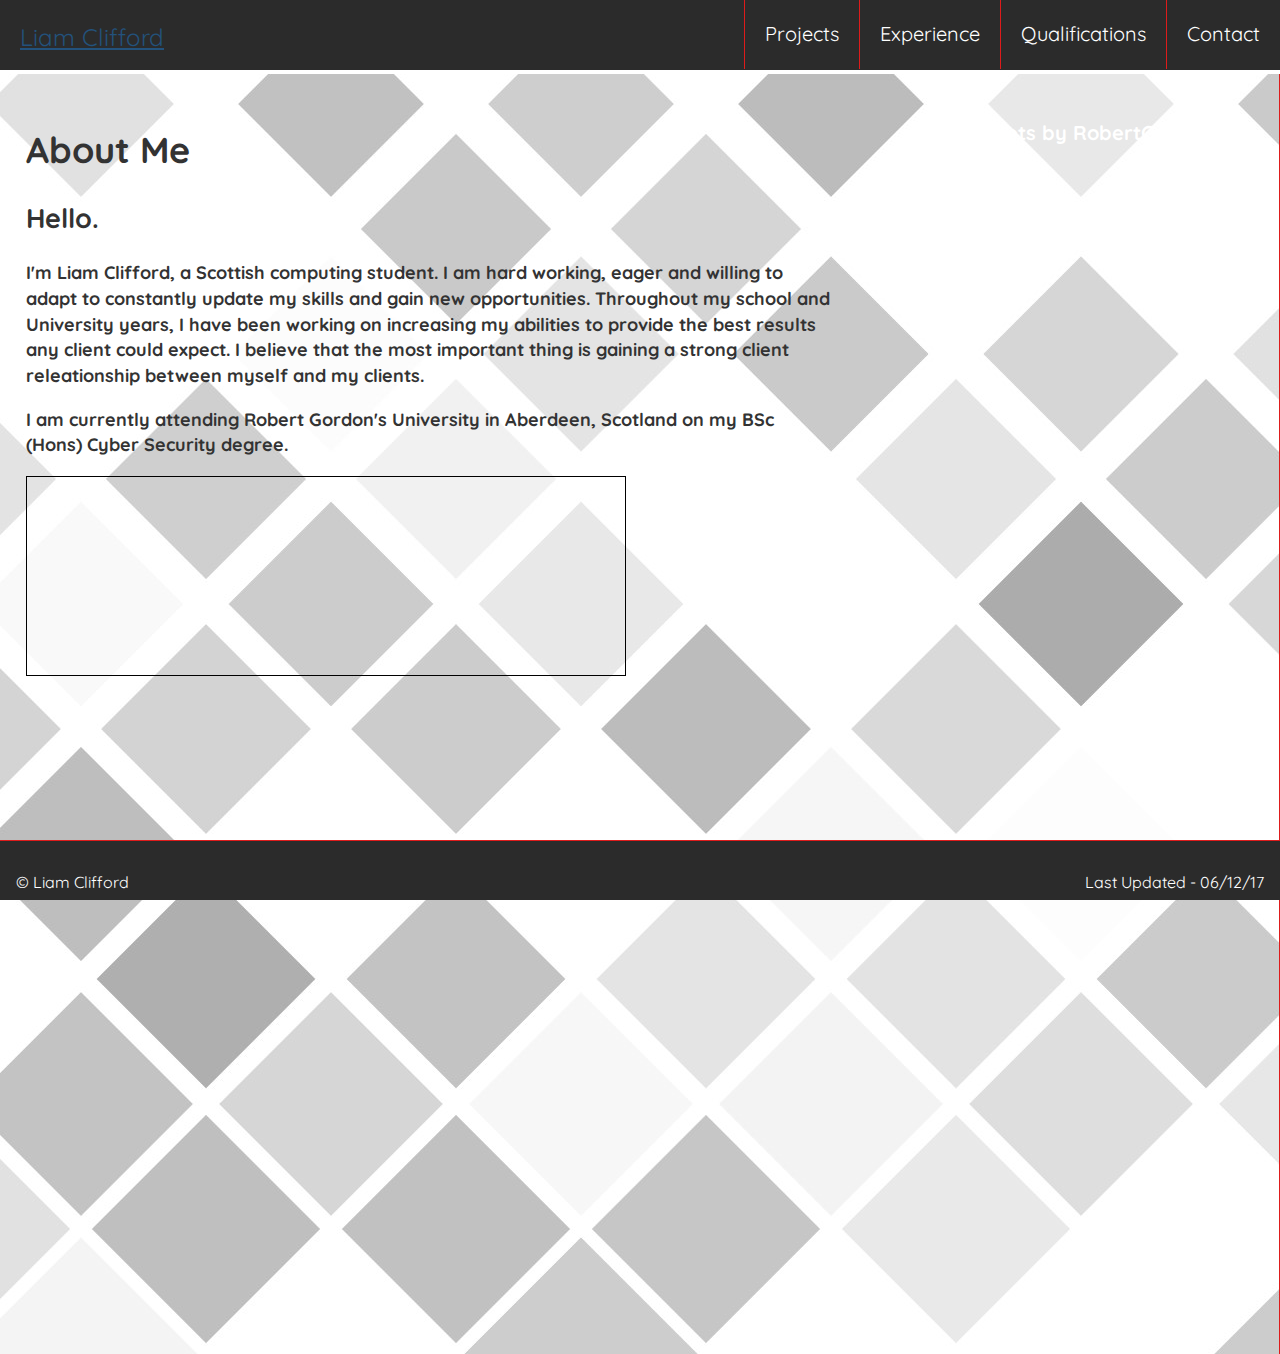
==== commit f7e95fb4: "Final upload for assessment date" ====
--- a/index.html
+++ b/index.html
@@ -12,11 +12,12 @@
     <meta charset="utf-8">
     <meta name="viewport" content="width=device-width, initial-scale=1.0">
     <meta name="keywords" content="Portfolio, Horizontal, Scroll, Personal">
+    <meta name="description" content="A online portfolio of all of my work">
     <title>Liam Clifford - Portfolio</title>
+
     <!-- Include bootstrap -->
     <link rel="stylesheet" type="text/css" href="Res/Styles/bootstrap.min.css">
     <link rel="stylesheet" type="text/css" href="Res/Styles/bootstrap.css">
-
     <script src="https://ajax.googleapis.com/ajax/libs/jquery/3.2.1/jquery.min.js"></script>
     <script src="https://maxcdn.bootstrapcdn.com/bootstrap/3.3.7/js/bootstrap.min.js"></script>
 
@@ -29,32 +30,30 @@
   <body>
     <header>
         <nav>
-          <table id="nav-bar-links-table">
-            <tbody>
-              <tr>
-                <td width="50%">
-                  <p id="title-text" onclick="clickScroll(0)" class="non-phone-table">Liam Clifford</p>
-                  <p id="title-text-phone" onclick="clickScrollPhone(0)">LC</p>
-                </td>
-                <td class="cell-with-border">
-                  <a href="#Projects" onclick="clickScroll(1)" class="non-phone-table">Projects</a>
-                  <a href="#Projects" onclick="clickScrollPhone(1)" class="phone-table">Projects</a>
-                </td>
-                <td class="cell-with-border">
-                  <a href="#Experience" onclick="clickScroll(2)" class="non-phone-table">Experience</a>
-                  <a href="#Experience" onclick="clickScrollPhone(2)" class="phone-table">Experience</a>
-                </td>
-                <td class="cell-with-border">
-                  <a href="#Qualifications" onclick="clickScroll(3)" class="non-phone-table">Qualifications</a>
-                  <a href="#Qualifications" onclick="clickScrollPhone(3)" class="phone-table">Qualifications</a>
-                </td>
-                <td class="cell-with-border">
-                  <a href="#Contact" onclick="clickScroll(4)" class="non-phone-table">Contact</a>
-                  <a href="#Contact" onclick="clickScrollPhone(4)" class="phone-table">Contact</a>
-                </td>
-              </tr>
-            </tbody>
-          </table>
+
+          <ul class="nav-bar-list" style="margin: 0; padding: 0;">
+            <li>
+              <a href="#" id="title-text" onclick="clickScroll(0)" >Liam Clifford</a>
+              <a href="#" id="title-text-phone" onclick="clickScrollPhone(0)">LC</a>
+            </li>
+            <li>
+              <a href="#" class="nav-links" id="nav-links-desk" onclick="clickScroll(4)">Contact</a>
+              <a href="#" class="nav-links" id="nav-links-phone" onclick="clickScrollPhone(4)">Contact</a>
+            </li>
+            <li>
+              <a href="#" class="nav-links" id="nav-links-desk" onclick="clickScroll(3)">Qualifications</a>
+              <a href="#" class="nav-links" id="nav-links-phone" onclick="clickScrollPhone(3)">Qualifications</a>
+            </li>
+            <li>
+              <a href="#" class="nav-links" id="nav-links-desk" onclick="clickScroll(2)">Experience</a>
+              <a href="#" class="nav-links" id="nav-links-phone" onclick="clickScrollPhone(2)">Experience</a>
+            </li>
+            <li>
+              <a href="#" class="nav-links" id="nav-links-desk" onclick="clickScroll(1)">Projects</a>
+              <a href="#" class="nav-links" id="nav-links-phone" onclick="clickScrollPhone(1)">Projects</a>
+            </li>
+          </ul>
+
         </nav>
     </header>
 
@@ -126,7 +125,6 @@
                     </div><!-- End galleryContent -->
                   </div><!-- End galleryColumn -->
 
-                  <!-- The Modal -->
                   <div id="imgModal" class="modal">
                     <span class="close" onclick="closeModal()">Close</span>
                     <img class="modal-content" id="imageArea">
@@ -135,9 +133,9 @@
 
                 </div><!-- End galleryRow -->
               </div><!--End imageGallery -->
-          </div><!-- End portfolio -->
-        </div><!-- End sectionContents portfolio -->
-      </div><!-- End sections two -->
+            </div><!-- End portfolio -->
+          </div><!-- End sectionContents portfolio -->
+        </div><!-- End sections two -->
 
         <div class="section three"><!-- Experience -->
           <div class="sectionContents exp">
@@ -218,7 +216,7 @@
 
               <div class="email-form-container">
                 <h2>Let's get in touch!</h2>
-                <p>Just pop in your detail's and I will get back in touch</p>
+                <p>Just pop in your message and I will get back in touch</p>
                 <form class="email-form-form" action="mailto:1713749@rgu.ac.uk?subject=" method="POST" enctype="text/plain">
                   <p id="client-msg">
                     <textarea id="clientmsg" name="client-msg" type="text" placeholder="Enter your message here"></textarea>
@@ -231,7 +229,7 @@
                 <p>Or contact me through one of these!</p>
                 <div id="social-container">
                   <a href="https://en-gb.facebook.com/robertgordonuniversity/"><img src="Res/Images/Icons/Facebook.png" alt="Facebook icon"></a>
-                  <a href="https://github.com/ScottishGuy95/"><img src="Res/Images/Icons/GitHub.png" alt="GitHub icon"></a>
+                  <a href="https://github.com/ScottishGuy95/"><img src="Res/Images/Icons/Github.png" alt="GitHub icon"></a>
                   <a href="https://plus.google.com/+robertgordonuniversity"><img src="Res/Images/Icons/Google+.png" alt="Google+ icon"></a>
                   <a href="https://www.pinterest.co.uk/robertgordonuni/"><img src="Res/Images/Icons/Pinterest.png" alt="Pinterest icon"></a>
                   <a href="https://www.tumblr.com/"><img src="Res/Images/Icons/Tumblr.png" alt="Tumblr icon"></a>
@@ -250,9 +248,10 @@
 
     <footer>
         <div id="footer-contents">
-          <p style="float: left;">© Liam Clifford, <span id="dateGoesHere"></span></p>
-          <p style="float: right;">Last Updated - 05/10/17</p>
+          <p style="float: left;">© Liam Clifford</p>
+          <p style="float: right;">Last Updated - 06/12/17</p>
         </div><!-- End footer-contents -->
     </footer>
+
   </body>
 </html>
--- a/Res/Styles/Portfolio.css
+++ b/Res/Styles/Portfolio.css
@@ -1,9 +1,9 @@
 /*
-CM1101
-Computer Information Systems
-Liam Clifford
-1713749
-Online Portfolio Project
+  CM1101
+  Computer Information Systems
+  Liam Clifford
+  1713749
+  Online Portfolio Project
 */
 
 
@@ -17,10 +17,11 @@
   */
   @font-face {
     font-family: quickSandLocal !important;
-    src: url('../Fonts/Quicksand-Regular.otf')  !important;
+    src: url('../Fonts/Quicksand-Regular.otf');
   }
 
   html {
+    margin: 0;
     font-family: 'quickSandLocal', 'Quicksand', Georgia  !important;  /* Sets the font for the entire page*/
     background-color: whitesmoke;                          /* Sets the background colour behind the content */
   }
@@ -31,7 +32,7 @@
   }
 
   header {
-    height: 77px;                                         /* Set the height of the header to include the scrollbar(17px) */
+    height: 70px;                                         /* Set the height of the header to include the scrollbar(17px) */
   }
 
   #main-container {   /* The container holding all of the sections */
@@ -117,7 +118,7 @@
     background-color: #2B2B2B;                            /* Adds a background colour to the naviagation bar */
     color: white;                                         /* Sets all of the font in the navigation bar to be white */
     width: 100vw;                                         /* Sets the width of the navigation bar to be 100% of the viewports width */
-    height: 77px;                                         /* Sets the height to include the scrollbar(17px) */
+    height: 70px;                                         /* Sets the height to include the scrollbar(17px) */
   }
 
   a {    /* Sets the CSS for the a links */
@@ -127,6 +128,7 @@
     padding: 20px;                                        /* Adds 20px of padding to each hyperlink on all sides, used to make each link clearer */
     text-decoration: none;                                /* Removes all text-decoration on eahc hyperlink ( such as underlines ) */
     font-size: 20px;                                      /* Sets the font-size of each hyperlink to be 20px */
+    float: left;
   }
 
   footer {    /* Sets the CSS forthe footer */
@@ -140,23 +142,40 @@
     border-top: 1px solid #DE1B1B;                        /* Gives the footer a small top border */
   }
 
-  #nav-bar-links-table {  /* Sets the CSS for the navigation bar table */
-    width: 100%;                                          /* Sets the width of the navigation bars table to be 100% of the screen */
-    text-align: left;                                     /* Sets all of the text in the navigation bars table to be aligned to the left of the container */
+  .nav-bar-list ul {    /* The navigation bar list CSS */
+    list-style-type: none;                                 /* Remove the list decoration */
+    margin: 0px !important;                                /* Removes any margins */
+    padding: 0px !important;                               /* Removes any padding */
+  }
+
+  .nav-bar-list li {    /* The navigation bar list CSS */
+    display: inline;                                        /* All elements displayed on the same link */
+    width: 15vw;                                            /* Each list elements width is 15% of the viewports width */
+    text-align: left;                                       /* Aligns all text to the left */
+  }
+
+  .nav-links {    /* The navigation bar list CSS */
+    border-left: 1px solid #DE1B1B;                       /* Gives each cell of the table a small left border */
+    float: right;                                         /* Floats all elements to the right */
   }
 
   #title-text {     /* Sets the CSS for the title text, showing my name */
     padding-left: 20px;                                   /* Puts a 20px padding on the left side of the text */
     font-size: 24px;                                      /* Sets the font of the title text to be 24px */
     cursor: pointer;                                      /* Lets the mouse show a pointer when hovering over the element */
+    float: left;
+  }
+
+  #nav-links-phone {    /* The navigation bar list CSS */
+    display: none;                                        /* Hides the elements */
+  }
+
+  #title-text-phone {     /* Sets the CSS for the title text, showing my name */
+    display: none;                                        /* Hides the elements */
   }
 
   .phone-table, #title-text-phone {     /* The navigation bar for mobile screens */
     display: none;                                        /* Sets the element ot be hidden */
-  }
-
-  .cell-with-border {        /* Each individual cell of the table */
-    border-left: 1px solid #DE1B1B;                       /* Gives each cell of the table a small left border */
   }
 
   #centre-text-block {  /* Sets the CSS for the main content block */
@@ -241,6 +260,10 @@
     padding-top: 10px;                                  /* Adds a padding on the top of 10px */
   }
 
+  .email-form-container a {  /* Sets the CSS for the divs a tag */
+    float: none !important;
+  }
+
   .email-form-form {  /* Sets the CSS for the emali form itself */
     padding-top: 20px;                                   /* 20px padding on the top of the element */
     text-align: center;                                  /* Centers all text */
@@ -274,12 +297,10 @@
   #social-container a {  /* Sets the CSS for the a tag */
     display: inline;                             /* All elements stay on the same line */
     padding: 0;                                  /* Sets the padding to 0 around the element */
+    float: none !important;
   }
 
 }/* End desktop media query */
-
-
-
 
 
 @media only screen and (min-width: 700px) and (max-width: 1023px) {	/* Tablet screen sizes */
@@ -291,13 +312,13 @@
   Also uses the Georgia font as a fallback if the 2 custom fonts are to fail
   */
   @font-face {
-    font-family: quickSandLocal;
-    src: url('Res/Fonts/Quicksand-Regular.otf');
+    font-family: quickSandLocal !important;
+    src: url('../Fonts/Quicksand-Regular.otf');
   }
 
   html {
-    font-family: 'quickSandLocal', 'Quicksand', Georgia;  /* Sets the font for the entire page*/
-    background-color: lightgrey;                          /* Sets the background colour behind the content */
+    font-family: 'quickSandLocal', 'Quicksand', Georgia  !important;  /* Sets the font for the entire page*/
+    background-color: whitesmoke;                          /* Sets the background colour behind the content */
   }
 
   body {
@@ -392,7 +413,7 @@
     background-color: #2B2B2B;                            /* Adds a background colour to the naviagation bar */
     color: white;                                         /* Sets all of the font in the navigation bar to be white */
     width: 100vw;                                         /* Sets the width of the navigation bar to be 100% of the viewports width */
-    height: 77px;                                         /* Sets the height of the navigation bar to be 77px */
+    height: 70px;                                         /* Sets the height to include the scrollbar(17px) */
   }
 
   a {    /* Sets the CSS for the a links */
@@ -401,7 +422,8 @@
     text-align: center;                                   /* Centers all of the hyperlink text */
     padding: 20px;                                        /* Adds 20px of padding to each hyperlink on all sides, used to make each link clearer */
     text-decoration: none;                                /* Removes all text-decoration on eahc hyperlink ( such as underlines ) */
-    font-size: 20px;                                      /* Sets the font-size of each hyperlink to be 20px */
+    font-size: 16px;                                      /* Sets the font-size of each hyperlink to be 16px */
+    float: left;                                          /* Floats the elements to the left */
   }
 
   nav a {    /* Sets the CSS for the a links */
@@ -419,157 +441,174 @@
     border-top: 1px solid #DE1B1B;                        /* Sets the top border */
   }
 
-  #nav-bar-links-table {    /* Sets the CSS for the navigation bar table */
-    width: 100%;                                          /* Sets the width of the navigation bars table to be 100% of the screen */
-    text-align: left;                                     /* Sets all of the text in the navigation bars table to be aligned to the left of the container */
-  }
-
-  #nav-bar-links-table th {  /* Sets the CSS for the navigation bar tables headers */
-    border-left: 1px solid red;                           /* Adds a single red lined border to the left side of each table header */
-  }
-
-  #title-text {   /* Sets the CSS for the title text, showing my name */
+  .nav-bar-list ul {    /* The navigation bar list CSS */
+    list-style-type: none;                                 /* Remove the list decoration */
+    margin: 0px !important;                                /* Removes any margins */
+    padding: 0px !important;                               /* Removes any padding */
+  }
+
+  .nav-bar-list li {    /* The navigation bar list CSS */
+    display: inline;                                        /* All elements displayed on the same link */
+    width: 15vw;                                            /* Each list elements width is 15% of the viewports width */
+    text-align: left;                                       /* Aligns all text to the left */
+  }
+
+  .nav-links {    /* The navigation bar list CSS */
+    border-left: 1px solid #DE1B1B;                       /* Gives each cell of the table a small left border */
+    float: right;                                         /* Floats all elements to the right */
+  }
+
+  #nav-links-phone {    /* The navigation bar list CSS */
+    display: none;                                        /* Hides the elements */
+  }
+
+  #title-text {     /* Sets the CSS for the title text, showing my name */
     padding-left: 20px;                                   /* Puts a 20px padding on the left side of the text */
     font-size: 24px;                                      /* Sets the font of the title text to be 24px */
-  }
-
-  #title-text-phone {      /* The navigation bar for mobile screens */
+    cursor: pointer;                                      /* Lets the mouse show a pointer when hovering over the element */
+    float: left;
+  }
+
+  #title-text-phone {     /* Sets the CSS for the title text, showing my name */
     display: none;                                        /* Hides the elements */
   }
 
   #mobile_modal_text {  /* Sets the CSS for the modal text */
-    display: none;
+    display: none;                                        /* Hides the elements */
   }
 
   .close {  /* Sets the CSS for the closing span */
-    display: none;
-  }
-
-.cell-with-border {        /* Each individual cell of the table */
-  border-left: 1px solid red;                         /* */
-}
-
-#centre-text-block {  /* Sets the CSS for the main content block */
-  margin: auto;                                         /* */
-  margin-top: 100px;                                    /* */
-  margin-bottom: 100px;                                 /* */
-  width: 100%;                                          /* */
-}
-
-#centre-text-block-contents {  /* Sets the CSS for the content inside each section */
-  text-align: center;                                   /* */
-  font-size: 20px;                                      /* */
-}
-
-#footer-contents {  /* Sets the footer contents */
-  display: block;                                       /* */
-  padding: 14px 16px;                                   /* */
-  text-decoration: none;                                /* */
-  font-size: 16px;                                      /* */
-}
-
-.galleryRow {  /* Sets the CSS for the row of images in the project section*/
-  width: 100vw;
-  height: 50vh;
-}
-
-.galleryColumn {  /* Sets the CSS for each individual column in the project section */
-  float: left;
-  display: grid;
-  width: 20vw;
-  height: 50vh;
-  margin: 2%;
-}
-
-.galleryColumn img {  /* Sets the CSS for each individual img */
-  width: 20vw;
-  height: 20vw;
-}
-
-.galleryContent {  /* Sets the CSS for the text in each element of the gallery */
-  background-color: whitesmoke;
-  text-align: center;
-  padding: 10px;
-  border: 1px solid black;
-}
-
-#mobile_modal_text {  /* Sets the CSS for the modal text */
-  display: none;
-}
-
-.close {  /* Sets the CSS for the closing span */
-  display: none;
-}
-
-#email-form {  /* Sets the CSS for the email form */
-  border: 1px solid black;
-  background-color: #2B2B2B;
-  margin: auto;
-  width: 50vw;
-  opacity: 0.9;
-}
-
-#email-form label {  /* Sets the CSS for the email form labels */
-  color: white;
-  padding-right: 10px;
-}
-
-.email-form-container {  /* Sets the CSS for the email div */
-  width: 60%;
-  background-color: #2B2B2B;
-  text-align: center;
-  margin: auto;
-  border-radius: 5px;
-  border: 3px solid #DE1B1B;
-}
-
-.email-form-container p, .email-form-container h2 {  /* Sets the CSS for the email form p and h2 tags*/
-  color: whitesmoke;
-}
-
-.email-form-container h2 {  /* Sets the CSS for the email form div h2 tag*/
-  padding-top: 10px;
-}
-
-.email-form-form {  /* Sets the CSS for the email form */
-  padding-top: 20px;
-  text-align: center;
-}
-
-.email-form-form input, label, textarea {  /* Sets the CSS for the email form input, label and textareas elements */
-  width: 80%;
-  background-color: #dedede;
-  border-radius: 5px;
-  color: black;
-}
-
-#client-msg textarea {  /* Sets the CSS for the email form textarea */
-  height: 20%;
-}
-
-.email-form-form input:focus, label:focus, textarea:focus{  /* Sets the CSS for the email form elements when selected */
-  outline: 3px solid #DE1B1B;
-}
-
-#social-container {  /* Sets the CSS for the div holding the social media icons */
-  margin: auto;
-  margin-bottom: 20px;
-}
-
-#social-container img {  /* Sets the CSS for the social media icon divs */
-  width: 10%;
-  height: 10%;
-}
-
-#social-container a {  /* Sets the CSS for the div holding the social media icons a tags */
-  display: inline;
-  padding: 0;
-}
+    display: none;                                        /* Hides the elements */
+  }
+
+  .cell-with-border {        /* Each individual cell of the table */
+    border-left: 1px solid red;                         /* Gives each cell of the table a small left border */
+  }
+
+  #centre-text-block {  /* Sets the CSS for the main content block */
+    margin: auto;                                         /* Sets the margin to be automatically in the middle of the container */
+    margin-top: 100px;                                    /* Puts a margin of 100px on the top */
+    margin-bottom: 100px;                                 /* Puts a mrgin of 100px on the bottom */
+    width: 100%;                                          /* Sets the width as 100% */
+  }
+
+  #centre-text-block-contents {  /* Sets the CSS for the content inside each section */
+    text-align: center;                                   /* Aligns the text to the centre */
+    font-size: 20px;                                      /* Sets font size to 20px */
+  }
+
+  #footer-contents {  /* Sets the footer contents */
+    display: block;                                       /* Displays the footer as a block */
+    padding: 14px 16px;                                   /* Adds padding to the footer */
+    text-decoration: none;                                /* Removes all decoration such as underlines */
+    font-size: 16px;                                      /* Sets font size to 16px */
+  }
+
+  .galleryRow {  /* Sets the CSS for the row of images in the project section*/
+    width: 100vw;                                         /* The width is equal to 100% of the viewports width */
+    height: 50vh;                                         /* The height is equal to 50% of the viewports height */
+  }
+
+  .galleryColumn {  /* Sets the CSS for each individual column in the project section */
+    float: left;                                          /* Float all elements left */
+    display: grid;                                        /* Display as a grid to fit them neatly together */
+    width: 20vw;                                          /* Each widht is 20% of the viewports width */
+    height: 50vh;                                         /* Height is 50% of the viewports height */
+    margin: 2%;                                           /* Add a small margin around each element */
+  }
+
+  .galleryColumn img {  /* Sets the CSS for each individual img */
+    width: 20vw;                                          /* Width is 20% of viewports width */
+    height: 20vw;                                         /* Height is 20% of viewports width */
+  }
+
+  .galleryContent {  /* Sets the CSS for the text in each element of the gallery */
+    background-color: whitesmoke;                         /* Sets a background colour */
+    text-align: center;                                   /* Aligns all text to the centre */
+    padding: 10px;                                        /* Adds padding around each element */
+    border: 1px solid black;                              /* Adds a small border */
+  }
+
+  #mobile_modal_text {  /* Sets the CSS for the modal text */
+    display: none;                                        /* Hides the element */
+  }
+
+  .close {  /* Sets the CSS for the closing span */
+    display: none;                                        /* Hides the element */
+  }
+
+  #email-form {  /* Sets the CSS for the email form */
+    border: 1px solid black;                              /* Adds a small border */
+    background-color: #2B2B2B;                            /* Adds a background colour */
+    margin: auto;                                         /* Centers the element to the middle */
+    width: 50vw;                                          /* Width is 50% of the viewports width */
+    opacity: 0.9;                                         /* Sets a opacity to hide the background */
+  }
+
+  #email-form label {  /* Sets the CSS for the email form labels */
+    color: white;                                         /* All text is set to white */
+    padding-right: 10px;                                  /* 10px padding on the right of the element */
+  }
+
+  .email-form-container {  /* Sets the CSS for the email div */
+    width: 60%;                                         /* Width is set to 60% */
+    background-color: #2B2B2B;                          /* Sets a background colour */
+    text-align: center;                                 /* Aligns all text to the center */
+    margin: auto;                                       /* Elements are automaticallyset to the middle */
+    border-radius: 5px;                                 /* 5px radius around the div */
+    border: 3px solid #DE1B1B;                          /* Small border around the element */
+  }
+
+  .email-form-container p, .email-form-container h2 {  /* Sets the CSS for the email form p and h2 tags*/
+    color: whitesmoke;                                  /* Sets colour of the font */
+  }
+
+  .email-form-container h2 {  /* Sets the CSS for the email form div h2 tag*/
+    padding-top: 10px;                                  /* Adds a padding on the top of 10px */
+  }
+
+  .email-form-container a {  /* Sets the CSS for the divs a tag */
+    float: none !important;                             /* Removes the float */
+  }
+
+  .email-form-form {  /* Sets the CSS for the email form */
+    padding-top: 20px;                                   /* 20px padding on the top of the element */
+    text-align: center;                                  /* Centers all text */
+  }
+
+  .email-form-form input, label, textarea {  /* Sets the CSS for the email form input, label and textareas elements */
+    width: 80%;                                  /* Width set to 80% */
+    background-color: #dedede;                   /*  Background colour set*/
+    border-radius: 5px;                          /* Border of 5px around each element giving rounded corners */
+    color: black;                                /* Font colour set to black */
+  }
+
+  #client-msg textarea {  /* Sets the CSS for the email form textarea */
+    height: 20%;                                  /* Gives the element a height of 20% of its container */
+  }
+
+  .email-form-form input:focus, label:focus, textarea:focus{  /* Sets the CSS for the email form elements when selected */
+    outline: 3px solid #DE1B1B;                   /* Adds a outline around the element of 3px */
+  }
+
+  #social-container {  /* Sets the CSS for the div holding the social media icons */
+    margin: auto;                                 /* Sets the element to the middle of the container */
+    margin-bottom: 20px;                          /* Adds a small margin on the bottom of the div */
+  }
+
+  #social-container img {  /* Sets the CSS for the social media icon divs */
+    width: 10%;                                   /* Width is 10% */
+    height: 10%;                                  /* Height is 10% */
+  }
+
+  #social-container a {  /* Sets the CSS for the a tag */
+    display: inline;                             /* All elements stay on the same line */
+    padding: 0;                                  /* Sets the padding to 0 around the element */
+    float: none !important;                      /* Removes the float */
+  }
+
 
 } /* End tablet media query */
-
-
-
 
 
 @media only screen and (max-width: 699px) { /* Phone screen sizes */
@@ -581,13 +620,13 @@
   Also uses the Georgia font as a fallback if the 2 custom fonts are to fail
   */
   @font-face {
-    font-family: quickSandLocal;
-    src: url('Res/Fonts/Quicksand-Regular.otf');
+    font-family: quickSandLocal !important;
+    src: url('../Fonts/Quicksand-Regular.otf');
   }
 
   html {
-    font-family: 'quickSandLocal', 'Quicksand', Georgia;/* Sets the font for the entire page*/
-    background-color: whitesmoke;                       /* Sets the background colour behind the content */
+    font-family: 'quickSandLocal', 'Quicksand', Georgia  !important;  /* Sets the font for the entire page*/
+    background-color: whitesmoke;                          /* Sets the background colour behind the content */
   }
 
   body {
@@ -645,48 +684,49 @@
   }
 
   .sectionContents {  /* Sets the CSS for the content inside each section */
-    padding-left: 10px;
-    padding-right: 10px;
-    text-align: center;
+    padding-left: 10px;                                   /* Adds some small padding on the left */
+    padding-right: 10px;                                  /* Adds some small padding on the right */
+    text-align: center;                                   /* Centers the text in the container */
+  }
+
+  #notPhoneMap {     /* Sets the CSS for the map container holding the embeded map */
+    display: none;                                        /* Hides the element */
   }
 
   #twit-container-desktop {   /* Sets the CSS for the twitter container holding the embeded twitter */
+    display: none;                                        /* Hides the element */
+  }
+
+  #twit-container-tablet {   /* Sets the CSS for the twitter container holding the embeded twitter */
+    display: none;                                        /* Hides the element */
+  }
+
+  #twit-container-phone {   /* Sets the CSS for the twitter container holding the embeded twitter */
+    width: 90vw;                                          /* Sets the width as 90% of the viewports width */
+    height: 25vh;                                         /* Sets the height as 25% of the viewports height */
+    margin: auto;                                         /* Aligns the element to the middle of the container its in */
+  }
+
+  #title-text {   /* Sets the CSS for the title text, displaying my name */
     display: none;
   }
 
-  #twit-container-tablet {   /* Sets the CSS for the twitter container holding the embeded twitter */
-    display: none;
-  }
-
-  #twit-container-phone {   /* Sets the CSS for the twitter container holding the embeded twitter */
-    width: 90vw;
-    height: 25vh;
-    margin: auto;
-  }
-
-  #notPhoneMap {     /* Sets the CSS for the map container holding the embeded map */
-    display: none;
-  }
-
   #phoneMap {     /* Sets the CSS for the map container holding the embeded map */
-    margin-top: 120px;
-  }
-
-  #title-text {
-    padding-left: 20px;                                   /* Puts a 20px padding on the left side of the text */
-    font-size: 24px;                                      /* Sets the font of the title text to be 24px */
+    margin-top: 120px;                                    /* Adds a margin on the top of 120px */
   }
 
   #title-text-phone {     /* Sets the CSS for the title text, showing my name */
-    padding-left: 5px;
-    display: block;
+    padding-left: 5px;                                    /* Adds padding to the left of the element */
+    display: block;                                       /* Displays the element as a block */
+    float: left;                                          /* Floats the elements left */
+    width: 10vw;
   }
 
   nav {  /* Sets the CSS for the navigation bar table */
-    background-color: #2B2B2B;                               /* Adds a background colour to the naviagation bar */
+    background-color: #2B2B2B;                            /* Adds a background colour to the naviagation bar */
     color: white;                                         /* Sets all of the font in the navigation bar to be white */
     width: 100vw;                                         /* Sets the width of the navigation bar to be 100% of the viewports width */
-    height: 50px;                                          /* Sets the height of the navigation bar to be 7 of the viewports height */
+    height: 70px;                                         /* Sets the height of the navigation bar to be 7 of the viewports height */
   }
 
   a {    /* Sets the CSS for the a links */
@@ -695,8 +735,9 @@
     text-align: center;                                   /* Centers all of the hyperlink text */
     padding: 20px;                                        /* Adds 20px of padding to each hyperlink on all sides, used to make each link clearer */
     text-decoration: none;                                /* Removes all text-decoration on eahc hyperlink ( such as underlines ) */
-    font-size: 20px;                                      /* Sets the font-size of each hyperlink to be 20px */
-  }`
+    font-size: 16px;                                      /* Sets the font-size of each hyperlink to be 20px */
+    float: left;
+  }
 
   footer {    /* Sets the CSS for the footer */
     overflow: hidden;                                     /* Hides the scrollbar from the footer */
@@ -708,166 +749,194 @@
     height: 7vh;                                          /* Sets the height of the footer to be 7% of the viewports height */
   }
 
-  #nav-bar-links-table {  /* Sets the CSS for the navigation bar table */
-    width: 100%;                                          /* Sets the width of the navigation bars table to be 100% of the screen */
-    text-align: left;                                     /* Sets all of the text in the navigation bars table to be aligned to the left of the container */
-  }
-
-  #nav-bar-links-table th {  /* Sets the CSS for the navigation bar table headers */
-    border-left: 1px solid red;                           /* Adds a single red lined border to the left side of each table header */
-  }
-
-  .cell-with-border {        /* Each individual cell of the table */
-    border-left: 1px solid red;
-  }
-
-  nav a {        /* Sets CSS for the a tag on the navigation bars */
-    font-size: 16px;
-  }
-
-  .non-phone-table {     /* The navigation bar for mobile screens */
+  .nav-bar-list ul {    /* The navigation bar list CSS */
+    list-style-type: none;                                 /* Remove the list decoration */
+    margin: 0px !important;                                /* Removes any margins */
+    padding: 0px !important;                               /* Removes any padding */
+  }
+
+  .nav-bar-list li {    /* The navigation bar list CSS */
+    display: inline;                                        /* All elements displayed on the same link */
+    width: 15vw;                                            /* Each list elements width is 15% of the viewports width */
+    text-align: left;                                       /* Aligns all text to the left */
+  }
+
+  .nav-links {    /* The navigation bar list CSS */
+    border-left: 1px solid #DE1B1B;                       /* Gives each cell of the table a small left border */
+    float: right;                                         /* Floats all elements to the right */
+  }
+
+  #nav-links-desk {    /* The navigation bar list CSS */
+    display: none;                                        /* Hides the elements */
+  }
+
+  #centre-text-block {  /* Sets the CSS for the main content block */
+    margin: auto;                                         /* Sets the margin to be automatically in the middle of the container */
+    margin-top: 100px;                                    /* Puts a margin of 100px on the top */
+    margin-bottom: 100px;                                 /* Puts a mrgin of 100px on the bottom */
+    width: 100%;                                          /* Sets the width as 100% */
+  }
+
+  #centre-text-block-contents {  /* Sets the CSS for the content inside each section */
+    text-align: center;                                   /* Aligns the text to the centre */
+    font-size: 20px;                                      /* Sets font size to 20px */
+  }
+
+  #footer-contents {  /* Sets the footer contents */
+    display: block;                                       /* Displays the footer as a block */
+    padding: 14px 16px;                                   /* Adds padding to the footer */
+    text-decoration: none;                                /* Removes all decoration such as underlines */
+    font-size: 16px;                                      /* Sets font size to 16px */
+  }
+
+  .galleryRow {  /* Sets the CSS for the row of images in the project section*/
+    width: 90vw;                                          /* The width is equal to 90% of the viewports width */
+    height: 50vh;                                         /* The height is equal to 50% of the viewports height */
+  }
+
+  .galleryColumn {  /* Sets the CSS for each individual column in the project section */
+    width: 90vw;                                          /* The width is equal to 90% of the viewports width */
+    margin: 2%;                                           /* Adds a small margin of 2% around the entire element */
+  }
+
+  .galleryColumn img {   /* Sets the CSS for each individual img */
+    display: none;                                        /* Hides the element */
+  }
+
+  .galleryContent {  /* Sets the CSS for the text in each element of the gallery */
+    background-color: whitesmoke;                         /* Sets a background colour */
+    text-align: center;                                   /* Aligns all text to the centre */
+    padding: 10px;                                        /* Adds padding around each element */
+    border: 1px solid black;                              /* Adds a small border */
+  }
+
+  #mobile_modal_text { /* Sets the CSS for the modal text */
+    display: inline;                                      /* Displays all elements on the same line */
+  }
+
+  .modal {    /* Sets the CSS for the modal box */
+    display: none;                                        /* Hides the element */
+    position: fixed;                                      /* Fixes its position in the container */
+    z-index: 1;                                           /* Sets the stack position of the element */
+    padding-top: 25vh;                                    /* Adds padding of 25% of the viewports height */
+    left: 0;                                              /* Sets the element to the far left */
+    top: 0;                                               /* Sets the element to the top */
+    width: 100vw;                                         /* Width is 100% of viewports width */
+    height: 100vh;                                        /* Height is 100% of viewports height */
+    overflow: hidden;                                     /* Hides the scrolling option */
+    background-color: rgba(0,0,0,0.8);                    /* Adds a specific background colour */
+  }
+
+  .modal-content {  /* Sets the CSS for the modal image */
+    margin: auto;                                         /* All elements in the div are set to the middle */
+    display: block;                                       /* Displays the div in a block */
+  }
+
+  #caption {  /* Sets the modal image caption */
+    margin: auto;                                         /* All elements in the div are set to the middle */
+    display: block;                                       /* Displays the div in a block */
+    text-align: center;                                   /* All text is centered inside the container */
+    color: white;                                         /* Font colour is set to white */
+  }
+
+  .close {  /* Sets the CSS for the modal close button*/
+    position: absolute;                                   /* Sets the position of the element */
+    top: 0px;                                             /* Sets the element to be at the top of the window */
+    right: 15px;                                          /* Sets the element to be 15px from the right side */
+    color: white;                                         /* Colour of text is set to white */
+    font-size: 40px;                                      /* All font size is set to 40px */
+  }
+
+  #email-form {  /* Sets the CSS for the email form */
+    border: 1px solid black;                              /* Adds a small border */
+    background-color: #2B2B2B;                            /* Adds a background colour */
+    margin: auto;                                         /* Centers the element to the middle */
+    width: 50vw;                                          /* Width is 50% of the viewports width */
+    opacity: 0.9;                                         /* Sets a opacity to hide the background */
+  }
+
+  #email-form label {  /* Sets the CSS for the email form labels */
+    color: white;                                         /* All text is set to white */
+    padding-right: 10px;                                  /* 10px padding on the right of the element */
+  }
+
+  .email-form-container {  /* Sets the CSS for the email form div */
+    width: 60%;                                         /* Width is set to 60% */
+    background-color: #2B2B2B;                          /* Sets a background colour */
+    text-align: center;                                 /* Aligns all text to the center */
+    margin: auto;                                       /* Elements are automaticallyset to the middle */
+    border-radius: 5px;                                 /* 5px radius around the div */
+    border: 3px solid #DE1B1B;                          /* Small border around the element */
+  }
+
+  .email-form-container p, .email-form-container h2 {   /* Sets the CSS for the email form div p and h2 tags */
+    color: whitesmoke;                                  /* Sets colour of the font */
+  }
+
+  .email-form-container h2 {  /* Sets the CSS for the email form h2 tags */
+    padding-top: 10px;                                  /* Adds a padding on the top of 10px */
+  }
+
+  .email-form-container a {  /* Sets the CSS for the divs a tag */
+    float: none !important;
+  }
+
+  .email-form-form {  /* Sets the CSS for the email forms actual form */
+    padding-top: 20px;                                   /* 20px padding on the top of the element */
+    text-align: center;                                  /* Centers all text */
+  }
+
+  .email-form-form input, label, textarea {  /* Sets the CSS for the email form input, label and textarea*/
+    width: 80%;                                  /* Width set to 80% */
+    background-color: #dedede;                   /*  Background colour set*/
+    border-radius: 5px;                          /* Border of 5px around each element giving rounded corners */
+    color: black;                                /* Font colour set to black */
+  }
+
+  #client-msg textarea {  /* Sets the CSS for the textarea elements */
+    height: 20%;                                 /* Gives the element a height of 20% of its container */
+  }
+
+  .email-form-form input:focus, label:focus, textarea:focus {  /* Sets the CSS for the elements when selected */
+    outline: 3px solid #DE1B1B;                  /* Adds a outline around the element of 3px */
+  }
+
+  #social-container {  /* Sets the CSS for the div holding the social media icons */
+    margin: auto;                                /* Sets the elements to the middle of the container */
+  }
+
+  #social-container img {  /* Sets the CSS for each image in the div */
+    width: 10%;                                  /* Width is 10% */
+  }
+
+  #social-container a {  /* Sets the CSS for the a tag */
+    display: inline;                             /* All elements stay on the same line */
+    padding: 0;                                  /* Sets the padding to 0 around the element */
+    float: none !important;                      /* Removes the float */
+  }
+
+} /* End phone media query */
+
+
+@media only screen and (max-width: 510px) { /* Smaller phone screen sizes */
+
+  #title-text-phone {     /* Sets the CSS for the title text, showing my name */
     display: none;
   }
 
-  #centre-text-block {  /* Sets the CSS for the main content block */
-    margin: auto;
-    margin-top: 100px;
-    margin-bottom: 100px;
-    width: 100%;
-  }
-
-  #centre-text-block-contents {  /* Sets the CSS for the content inside each section */
-    text-align: center;
-    font-size: 20px;
-  }
-
-  #footer-contents {  /* Sets the footer contents */
-    display: block;
-    padding: 14px 16px;
-    text-decoration: none;
-    font-size: 16px;
-  }
-
-  .galleryRow {  /* Sets the CSS for the row of images in the project section*/
-    width: 90vw;
-    height: 50vh;
-  }
-
-  .galleryColumn {  /* Sets the CSS for each individual column in the project section */
-    width: 90vw;
-    margin: 2%;
-  }
-
-  .galleryColumn img {   /* Sets the CSS for each individual img */
+  #nav-links-phone {    /* The navigation bar list CSS */
+    font-size: 14px;
+  }
+
+  .aboutMe h2 {
     display: none;
   }
 
-  .galleryContent {  /* Sets the CSS for the text in each element of the gallery */
-    background-color: whitesmoke;
-    text-align: center;
-    padding: 10px;
-    border: 1px solid black;
-  }
-
-  #mobile_modal_text { /* Sets the CSS for the modal text */
-    display: inline;
-  }
-
-  .modal {    /* Sets the CSS for the modal box */
+  .aboutMe {
+    padding-left: 10px;
+  }
+
+  #phoneMap {
     display: none;
-    position: fixed;
-    z-index: 1;
-    padding-top: 25vh;
-    left: 0;
-    top: 0;
-    width: 100vw;
-    height: 100vh;
-    overflow: hidden; /* Enable scroll if needed */
-    background-color: rgba(0,0,0,0.8);
-  }
-
-  .modal-content {  /* Sets the CSS for the modal image */
-    margin: auto;
-    display: block;
-  }
-
-  #caption {  /* Sets the modal image caption */
-    margin: auto;
-    display: block;
-    text-align: center;
-    color: white;
-  }
-
-  .close {  /* Sets the CSS for the modal close button*/
-    position: absolute;
-    top: 0px;
-    right: 15px;
-    color: white;
-    font-size: 40px;
-  }
-
-  #email-form {  /* Sets the CSS for the email form */
-    border: 1px solid black;
-    background-color: #2B2B2B;
-    margin: auto;
-    width: 50vw;
-    opacity: 0.9;
-  }
-
-  #email-form label {  /* Sets the CSS for the email form labels */
-    color: white;
-    padding-right: 10px;
-  }
-
-  .email-form-container {  /* Sets the CSS for the email form div */
-    width: 60%;
-    height: 50vh;
-    background-color: #2B2B2B;
-    text-align: center;
-    margin: auto;
-    border-radius: 5px;
-    border: 3px solid #DE1B1B;
-  }
-
-  .email-form-container p, .email-form-container h2 {   /* Sets the CSS for the email form div p and h2 tags */
-    color: whitesmoke;
-  }
-
-  .email-form-container h2 {  /* Sets the CSS for the email form h2 tags */
-    padding-top: 10px;
-  }
-
-  .email-form-form {  /* Sets the CSS for the email forms actual form */
-    padding-top: 20px;
-    text-align: center;
-  }
-
-  .email-form-form input, label, textarea {  /* Sets the CSS for the email form input, label and textarea*/
-    width: 80%;
-    background-color: #dedede;
-    border-radius: 5px;
-    color: black;
-  }
-
-  #client-msg textarea {  /* Sets the CSS for the textarea elements */
-    height: 20%;
-  }
-
-  .email-form-form input:focus, label:focus, textarea:focus {  /* Sets the CSS for the elements when selected */
-    outline: 3px solid #DE1B1B;
-  }
-
-  #social-container {  /* Sets the CSS for the div holding the social media icons */
-    margin: auto;
-  }
-
-  #social-container img {  /* Sets the CSS for each image in the div */
-    width: 10%;
-  }
-
-  #social-container a {  /* Sets the CSS for the a tag */
-    display: inline;
-    padding: 0;
-  }
-
-} /* End phone media query */
+  }
+}
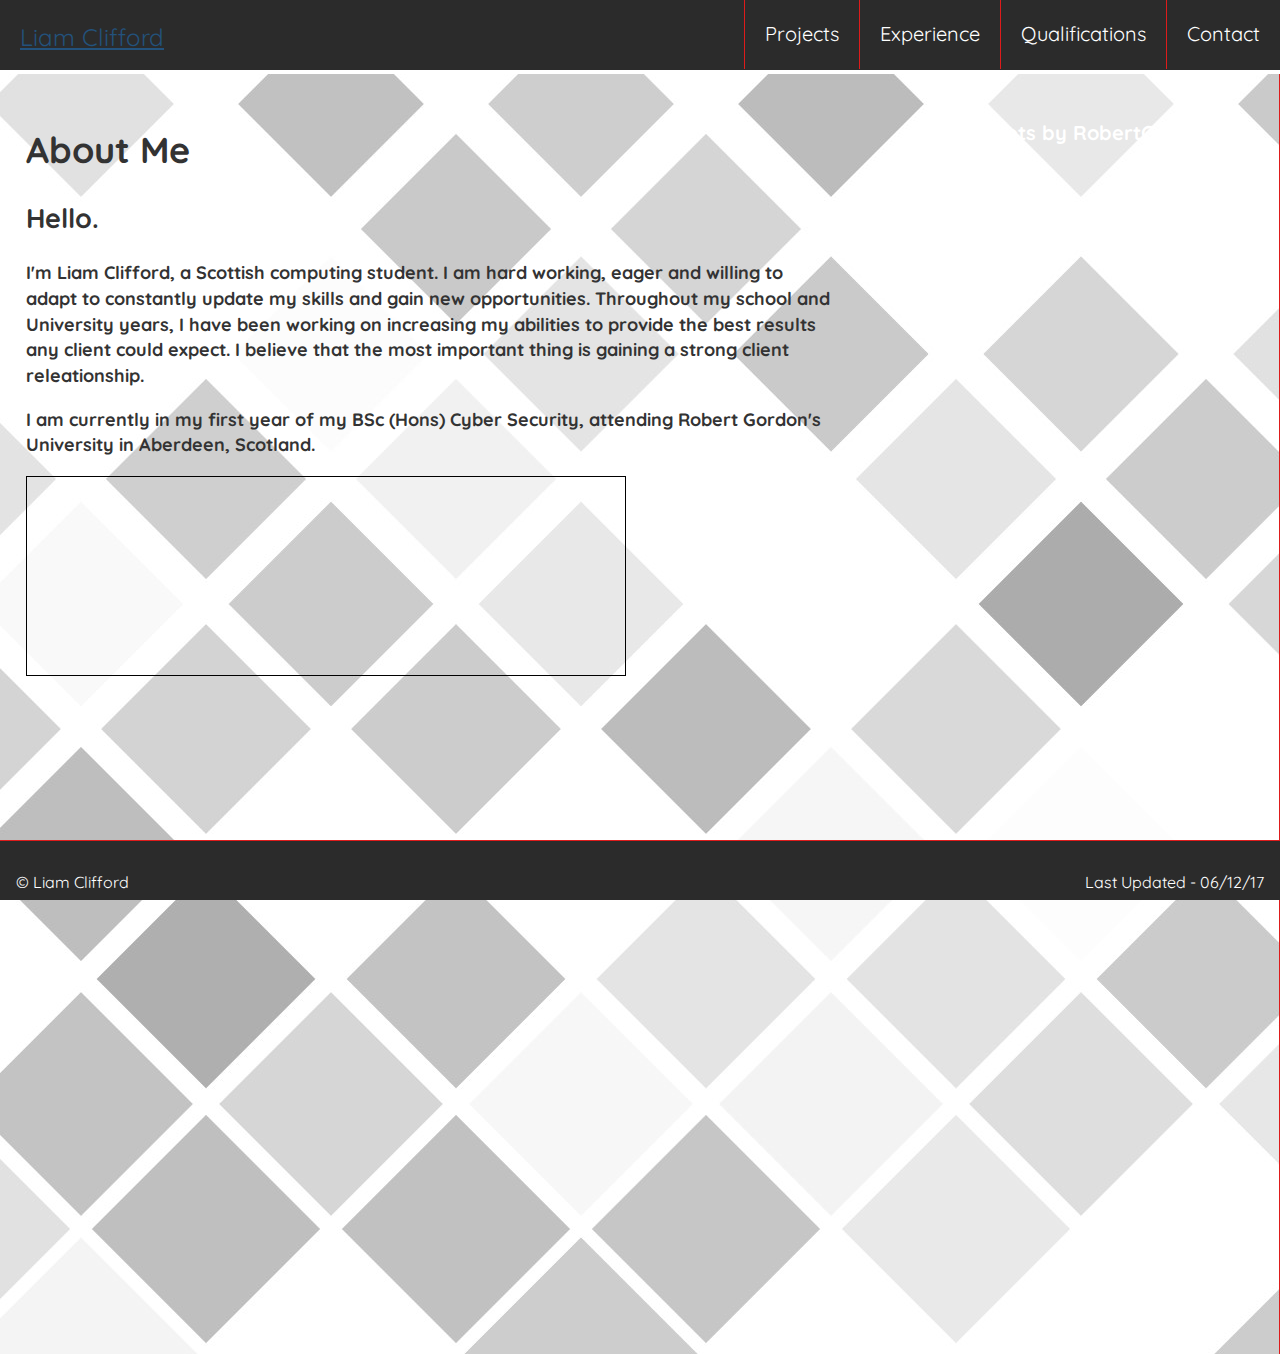
==== commit 3eab7a73: "Spelling errors" ====
--- a/index.html
+++ b/index.html
@@ -73,8 +73,8 @@
                 <a class="twitter-timeline" data-width="300" data-height="300" data-dnt="true" data-theme="dark" href="https://twitter.com/RobertGordonUni?ref_src=twsrc%5Etfw">Tweets by RobertGordonUni</a> <script async src="https://platform.twitter.com/widgets.js" charset="utf-8"></script>
               </div><!-- End twit-container-tablet -->
 
-              <p><h2>Hello.</h2>I'm Liam Clifford, a Scottish computing student. I am hard working, eager and willing to adapt to constantly update my skills and gain new opportunities. Throughout my school and University years, I have been working on increasing my abilities to provide the best results any client could expect. I believe that the most important thing is gaining a strong client releationship between myself and my clients.</p>
-              <p>I am currently attending Robert Gordon's University in Aberdeen, Scotland on my BSc (Hons) Cyber Security degree.</p>
+              <p><h2>Hello.</h2>I'm Liam Clifford, a Scottish computing student. I am hard working, eager and willing to adapt to constantly update my skills and gain new opportunities. Throughout my school and University years, I have been working on increasing my abilities to provide the best results any client could expect. I believe that the most important thing is gaining a strong client releationship.</p>
+              <p>I am currently in my first year of my BSc (Hons) Cyber Security, attending Robert Gordon's University in Aberdeen, Scotland.</p>
 
               <div id="twit-container-phone">
                 <a class="twitter-timeline" data-width="400" data-height="300" data-dnt="true" data-theme="dark" href="https://twitter.com/RobertGordonUni?ref_src=twsrc%5Etfw">Tweets by RobertGordonUni</a> <script async src="https://platform.twitter.com/widgets.js" charset="utf-8"></script>
@@ -97,7 +97,7 @@
                     <div class="galleryContent">
                       <img src="Res\Images\Portfoli_CouncilAppMobile.PNG" alt="Council website">
                       <h3>Council website<p id="mobile_modal_text" onclick="displayImg1()"> - View image</p></h3>
-                      <p>A responsive JQuery based website, designed for all devices to display information for the local council.</p>
+                      <p>A responsive JQuery based website, designed for all devices to display information for the Highland council.</p>
                     </div><!-- End galleryContent -->
                   </div><!-- End galleryColumn -->
 
@@ -141,14 +141,14 @@
           <div class="sectionContents exp">
             <div id="exp">
               <h1>Experience</h1>
-              <h4>2013-2014 - ReBOOT</h4>
+              <h4>2013 - 2014 - ReBOOT</h4>
               <p>Computing recycling company. Computer creation, testing and delivery to Scottish schools.</p>
 
-              <h4>2013-2014 - ILM</h4>
+              <h4>2013 - 2014 - ILM</h4>
               <p>Local electronic recycling centre. Dismantling computers and laptops, and the collection of computer systems all around Scotland.</p>
 
               <h4>2014 - 2017 - UHI</h4>
-              <p>I attended the Univerity of The Highlands and Islands in Inverness to study Computing - ended with a HNC.</p>
+              <p>I attended the Univerity of The Highlands and Islands in Inverness to study Computing - ending with a HNC.</p>
 
               <h4>2017 - Ongoing - RGU</h4>
               <p>I am currently attending Robert Gordon's University in Aberdeen to complete my BSc (Hons) Cyber Security degree. </p>
--- a/Res/Styles/Portfolio.css
+++ b/Res/Styles/Portfolio.css
@@ -921,22 +921,22 @@
 @media only screen and (max-width: 510px) { /* Smaller phone screen sizes */
 
   #title-text-phone {     /* Sets the CSS for the title text, showing my name */
-    display: none;
+    display: none;                                   /* Hides the element */
   }
 
   #nav-links-phone {    /* The navigation bar list CSS */
-    font-size: 14px;
-  }
-
-  .aboutMe h2 {
-    display: none;
-  }
-
-  .aboutMe {
-    padding-left: 10px;
-  }
-
-  #phoneMap {
-    display: none;
-  }
-}
+    font-size: 14px;                                 /* Sets the font size to fit better in the navigation table */
+  }
+
+  .aboutMe h2 {   /* The about me section of the website */
+    display: none;                                   /* Hides the elements */
+  }
+
+  .aboutMe {    /* The about me section of the website */
+    padding-left: 10px;                              /* Adds a small padding to the left side of the container */
+  }
+
+  #phoneMap {     /* Sets the CSS for the map container holding the embeded map */
+    display: none;                                   /* Hides the element */
+  }
+}/* End smaller phone media query */
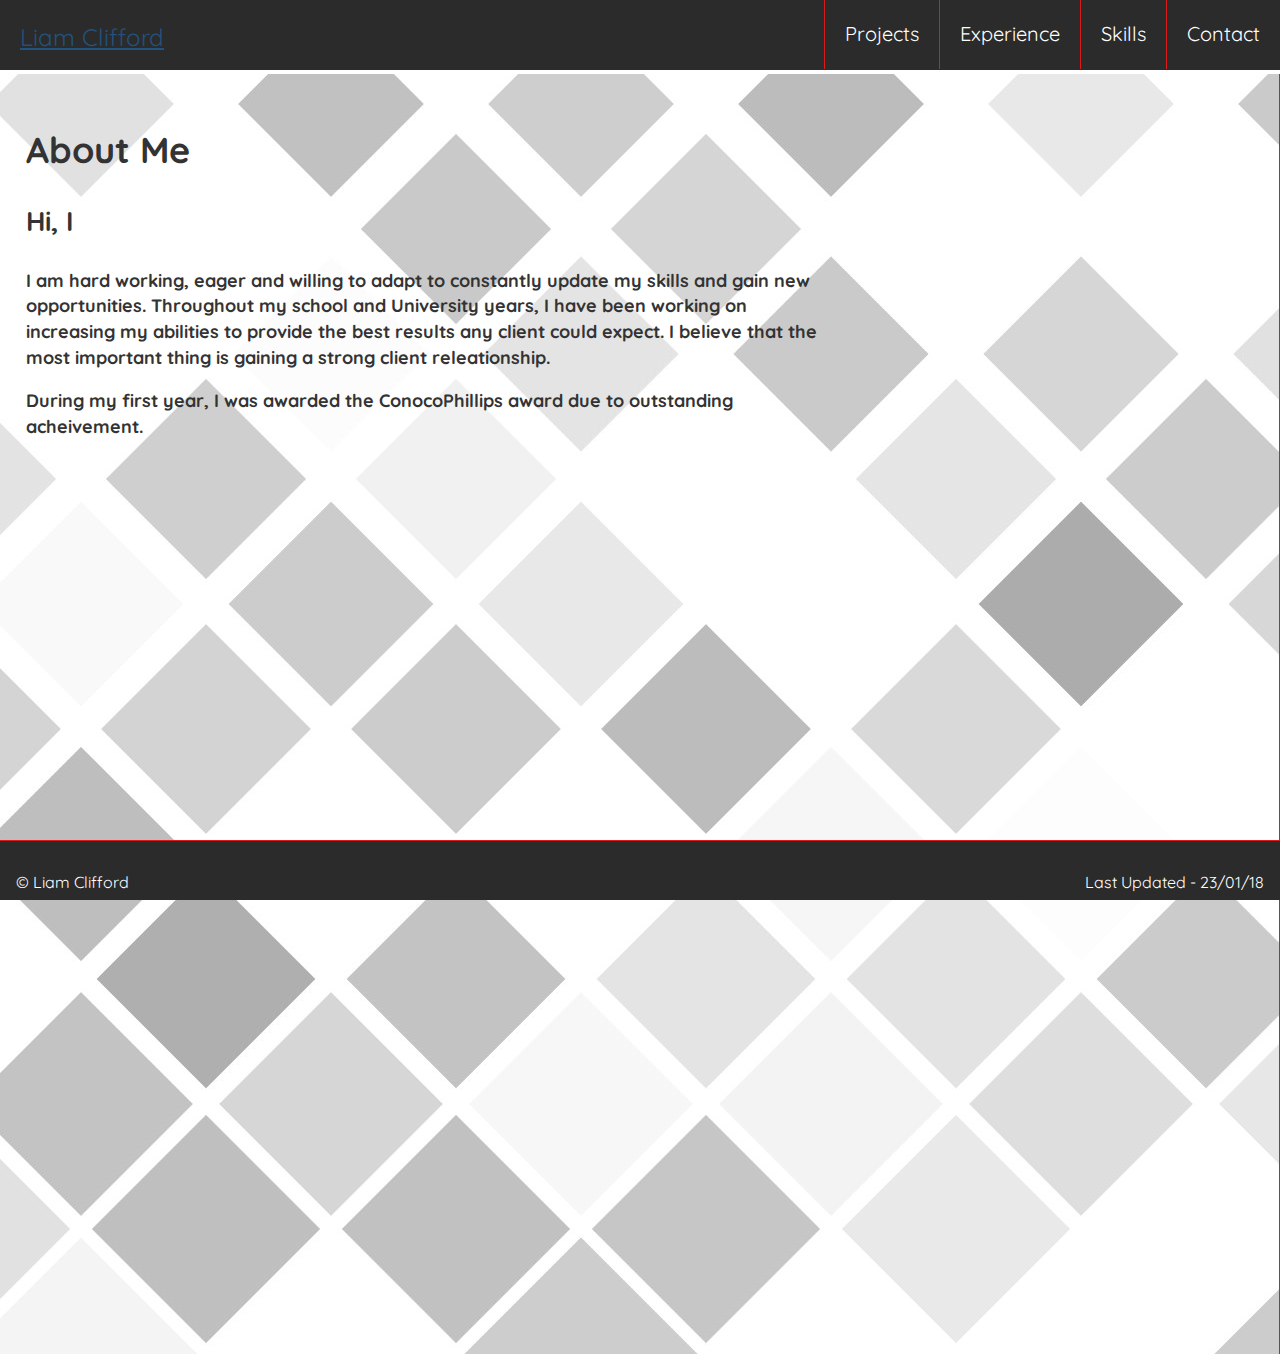
==== commit 544f1c03: "Add files via upload" ====
--- a/index.html
+++ b/index.html
@@ -27,7 +27,7 @@
 
   </head>
 
-  <body>
+  <body onload="currentSlide();">
     <header>
         <nav>
 
@@ -41,8 +41,8 @@
               <a href="#" class="nav-links" id="nav-links-phone" onclick="clickScrollPhone(4)">Contact</a>
             </li>
             <li>
-              <a href="#" class="nav-links" id="nav-links-desk" onclick="clickScroll(3)">Qualifications</a>
-              <a href="#" class="nav-links" id="nav-links-phone" onclick="clickScrollPhone(3)">Qualifications</a>
+              <a href="#" class="nav-links" id="nav-links-desk" onclick="clickScroll(3)">Skills</a>
+              <a href="#" class="nav-links" id="nav-links-phone" onclick="clickScrollPhone(3)">Skills</a>
             </li>
             <li>
               <a href="#" class="nav-links" id="nav-links-desk" onclick="clickScroll(2)">Experience</a>
@@ -63,25 +63,80 @@
 
         <div class="section one"><!-- About Me -->
           <div class="sectionContents aboutMe">
-            <div id="aboutMe">
+            <div id="aboutMe" style="padding-right: 10px">
               <h1>About Me</h1>
-              <div id="twit-container-desktop">
-                <a class="twitter-timeline" data-width="300" data-height="600" data-dnt="true" data-theme="dark" href="https://twitter.com/RobertGordonUni?ref_src=twsrc%5Etfw">Tweets by RobertGordonUni</a> <script async src="https://platform.twitter.com/widgets.js" charset="utf-8"></script>
-              </div><!-- End twit-container-desktop -->
-
-              <div id="twit-container-tablet">
-                <a class="twitter-timeline" data-width="300" data-height="300" data-dnt="true" data-theme="dark" href="https://twitter.com/RobertGordonUni?ref_src=twsrc%5Etfw">Tweets by RobertGordonUni</a> <script async src="https://platform.twitter.com/widgets.js" charset="utf-8"></script>
-              </div><!-- End twit-container-tablet -->
-
-              <p><h2>Hello.</h2>I'm Liam Clifford, a Scottish computing student. I am hard working, eager and willing to adapt to constantly update my skills and gain new opportunities. Throughout my school and University years, I have been working on increasing my abilities to provide the best results any client could expect. I believe that the most important thing is gaining a strong client releationship.</p>
-              <p>I am currently in my first year of my BSc (Hons) Cyber Security, attending Robert Gordon's University in Aberdeen, Scotland.</p>
-
-              <div id="twit-container-phone">
-                <a class="twitter-timeline" data-width="400" data-height="300" data-dnt="true" data-theme="dark" href="https://twitter.com/RobertGordonUni?ref_src=twsrc%5Etfw">Tweets by RobertGordonUni</a> <script async src="https://platform.twitter.com/widgets.js" charset="utf-8"></script>
-              </div><!-- End twit-container-phone -->
-
-              <iframe id="notPhoneMap" src="https://www.google.com/maps/embed?pb=!1m18!1m12!1m3!1d2166.0901800888273!2d-2.142813817081789!3d57.11842190567399!2m3!1f0!2f0!3f0!3m2!1i1024!2i768!4f13.1!3m3!1m2!1s0x488410483d2f0941%3A0x5d8969688e77366a!2sRobert+Gordon+University!5e0!3m2!1sen!2suk!4v1511870745809" width="600" height="200" frameborder="0s" style="border: 1px solid black;" allowfullscreen></iframe><!-- Google Map - embded content -->
-              <iframe id="phoneMap" src="https://www.google.com/maps/embed?pb=!1m18!1m12!1m3!1d2166.0901800888273!2d-2.142813817081789!3d57.11842190567399!2m3!1f0!2f0!3f0!3m2!1i1024!2i768!4f13.1!3m3!1m2!1s0x488410483d2f0941%3A0x5d8969688e77366a!2sRobert+Gordon+University!5e0!3m2!1sen!2suk!4v1511870745809" width="400" height="200" frameborder="0s" style="border: 1px solid black;" allowfullscreen></iframe><!-- Google Map - embded content -->
+
+              <h2 class="typewriterBlock">
+                <p class="typewrite" data-type='[ "Hi, Im Liam, a Scottish computing student.", "Attending Robert Gordon University, Aberdeen.", "Year 2, BSc (Hons) Cyber Security." ]'>
+                  <span class="wrap"></span>
+                </p>
+              </h2>
+
+              <script>
+                var TxtType = function(el, toRotate, period) {
+                        this.toRotate = toRotate;
+                        this.el = el;
+                        this.loopNum = 0;
+                        this.period = parseInt(period, 10) || 2000;
+                        this.txt = '';
+                        this.tick();
+                        this.isDeleting = false;
+                    };
+
+                    TxtType.prototype.tick = function() {
+                        var i = this.loopNum % this.toRotate.length;
+                        var fullTxt = this.toRotate[i];
+
+                        if (this.isDeleting) {
+                        this.txt = fullTxt.substring(0, this.txt.length - 1);
+                        } else {
+                        this.txt = fullTxt.substring(0, this.txt.length + 1);
+                        }
+
+                        this.el.innerHTML = '<span class="wrap">'+this.txt+'</span>';
+
+                        var that = this;
+                        var delta = 200 - Math.random() * 100;
+
+                        if (this.isDeleting) { delta /= 2; }
+
+                        if (!this.isDeleting && this.txt === fullTxt) {
+                        delta = this.period;
+                        this.isDeleting = true;
+                        } else if (this.isDeleting && this.txt === '') {
+                        this.isDeleting = false;
+                        this.loopNum++;
+                        delta = 500;
+                        }
+
+                        setTimeout(function() {
+                        that.tick();
+                        }, delta);
+                    };
+
+                    window.onload = function() {
+                        var elements = document.getElementsByClassName('typewrite');
+                        for (var i=0; i<elements.length; i++) {
+                            var toRotate = elements[i].getAttribute('data-type');
+                            var period = elements[i].getAttribute('data-period');
+                            if (toRotate) {
+                              new TxtType(elements[i], JSON.parse(toRotate), period);
+                            }
+                        }
+                        // INJECT CSS
+                        var css = document.createElement("style");
+                        css.type = "text/css";
+                        css.innerHTML = ".typewrite > .wrap { padding-bottom: 10px; }";
+                        document.body.appendChild(css);
+
+                        //Call our method from our JS file, so that we can call this method during the above onload process
+                        currentSlide();
+                    };
+              </script>
+
+              <p>I am hard working, eager and willing to adapt to constantly update my skills and gain new opportunities. Throughout my school and University years, I have been working on increasing my abilities to provide the best results any client could expect. I believe that the most important thing is gaining a strong client releationship.</p>
+              <p>During my first year, I was awarded the ConocoPhillips award due to outstanding acheivement.</p>
+
             </div><!-- End aboutMe -->
           </div><!-- End sectionContents aboutMe -->
         </div><!-- End section one -->
@@ -90,49 +145,49 @@
           <div class="sectionContents portfolio">
             <div id="portfolio">
               <h1>Projects</h1>
-              <div id="imageGallery">
-                <div class="galleryRow">
-
-                  <div class="galleryColumn">
-                    <div class="galleryContent">
-                      <img src="Res\Images\Portfoli_CouncilAppMobile.PNG" alt="Council website">
-                      <h3>Council website<p id="mobile_modal_text" onclick="displayImg1()"> - View image</p></h3>
-                      <p>A responsive JQuery based website, designed for all devices to display information for the Highland council.</p>
-                    </div><!-- End galleryContent -->
-                  </div><!-- End galleryColumn -->
-
-                  <div class="galleryColumn">
-                    <div class="galleryContent">
-                      <img src="Res\Images\Portfoli_JonJo.PNG" alt="Custom pizza app">
-                      <h3>Pizza Delivery App<p id="mobile_modal_text" onclick="displayImg2()"> - View image</p></h3>
-                      <p>A custom pizza delivery app, responsive, PHP & JS based. Users purchase pre-set pizzas or create their own.</p>
-                    </div><!-- End galleryContent -->
-                  </div><!-- End galleryColumn -->
-
-                  <div class="galleryColumn">
-                    <div class="galleryContent">
-                      <img src="Res\Images\Portfoli_Sokoban.PNG" alt="Sokoban - Java game">
-                      <h3>Sokoban - Java<p id="mobile_modal_text" onclick="displayImg3()"> - View image</p></h3>
-                      <p>A pirate themed take on the classic Sokoban game made using Java. Users control a ship to move an object to its goal.</p>
-                    </div><!-- End galleryContent -->
-                  </div><!-- End galleryColumn -->
-
-                  <div class="galleryColumn">
-                    <div class="galleryContent">
-                      <img src="Res\Images\Portfoli_Stellar_Game.PNG" alt="Educational game - Stellar Speller">
-                      <h3>Stellar Speller<p id="mobile_modal_text" onclick="displayImg4()"> - View image</p></h3>
-                      <p>School game, JS and PHP based. Control a small ship and shoot incoming letters to spell a word. Pupil/Teacher systems to track progress.</p>
-                    </div><!-- End galleryContent -->
-                  </div><!-- End galleryColumn -->
-
-                  <div id="imgModal" class="modal">
-                    <span class="close" onclick="closeModal()">Close</span>
-                    <img class="modal-content" id="imageArea">
-                    <div id="caption"></div>
-                  </div><!-- End imgModal -->
-
-                </div><!-- End galleryRow -->
-              </div><!--End imageGallery -->
+
+              <div class="slideshow-container">
+
+                <div class="mySlides fade">
+                  <div class="numbertext">1 / 6</div>
+                  <img src="Res\Images\Portfolio_ButtieBites.PNG" alt="Buttie Bites" style="width:100%">
+                  <div class="text">Buttie Bites - Java based sandwarch ordering program. Allows the user to create their own or order from a pre-set menu. Admin settings available.</div>
+                </div>
+
+                <div class="mySlides fade">
+                  <div class="numbertext">2 / 6</div>
+                  <img src="Res\Images\Portfolio_VMH.PNG" alt="VMH Project" style="width:100%">
+                  <div class="text">VMH - Team project to create a hub for finding infomration on media. Users can search for a film/TV/music/sports/game to find out information about, such as where to watch and cost. You can also book events automatically, by passing your booking information to VMH, which will then book your film/event the moment booking opens.</div>
+                </div>
+
+                <div class="mySlides fade">
+                  <div class="numbertext">3 / 6</div>
+                  <img src="Res\Images\Portfolio_EtchASketch.jpg" alt="Arduino Project" style="width:100%">
+                  <div class="text">Etch a Sketch created using Processing/Arduino. Using an arduino microcontroller. I created a small program using Processing to allow the user to control hardware on the arduino to allow visual reponse on screen, similar to an EtchASketch. </div>
+                </div>
+
+                <div class="mySlides fade">
+                  <div class="numbertext">4 / 6</div>
+                  <img src="Res\Images\Portfolio_CouncilAppMobile.PNG" alt="Council website" style="width:100%">
+                  <div class="text">A responsive JQuery/PHP based website for local councils. This website, which is designed to be viewed on a range of devices, allows users to view a large range of information from your local council. Primarily made using JQuery with PHP used to handle any authentication, this application was made as part of my College Mobile Development module.</div>
+                </div>
+
+                <div class="mySlides fade">
+                  <div class="numbertext">5 / 6</div>
+                  <img src="Res\Images\Portfolio_JonJo.PNG" alt="JonJo Pizza" style="width:100%">
+                  <div class="text">A pizza ordering website, using PHP/JavaScript. This application is responsive to allow users to view the application across any device. JonJo allowed users to create custom pizzas or purchase from a pre-set list of pizzas. SQL was used to allow database access and storage of the data.</div>
+                </div>
+
+                <div class="mySlides fade">
+                  <div class="numbertext">6 / 6</div>
+                  <img src="Res\Images\Portfolio_Stellar_Game.PNG" alt="Stellar Speller" style="width:100%">
+                  <div class="text">Stellar Speller - Educational spelling game for children. Created as part of my year long Graded Unit module during College. Stellar Speller was aimed at giving children a fun and easy way to improve their spelling. Users select a word, as set by its difficulty, then control a small ship to shoot the incomming asterorids to spell a given word. Teachers are able to monitor users progression and view game results on each user and add/remove words.</div>
+                </div>
+
+                <a class="prev" onclick="plusSlides(-1)">&#10094;</a>
+                <a class="next" onclick="plusSlides(1)">&#10095;</a>
+
+              </div><!-- End Slideshow Container -->
             </div><!-- End portfolio -->
           </div><!-- End sectionContents portfolio -->
         </div><!-- End sections two -->
@@ -141,17 +196,22 @@
           <div class="sectionContents exp">
             <div id="exp">
               <h1>Experience</h1>
+              <p>Before starting College and University, I worked at a few roles to try and help me find out what kind of future I wanted. I also worked alongside Barnardo's Works, a local employability charity that allowed me to do some volunteer work with The British Heart Foundation. This was based around electronic's repairing and stock management. I was then given the oppertunity to do Till Training with Tesco, where I was able to put my customer service skills to the test.</p>
+
               <h4>2013 - 2014 - ReBOOT</h4>
-              <p>Computing recycling company. Computer creation, testing and delivery to Scottish schools.</p>
+              <p>Computing recycling company. As part of a team, I helped with the creation of a range of Windows based desktop systems. This was a very fast paced task as the systems were contracted for local schools. As part my role, there was a range of policies involved with the testing procedures to ensure the machines were suitable for distribution. This was a good role for helping me to develop my customer service skills as I was able to deal with the deliveries with schools.</p>
 
               <h4>2013 - 2014 - ILM</h4>
-              <p>Local electronic recycling centre. Dismantling computers and laptops, and the collection of computer systems all around Scotland.</p>
+              <p>Local electronic recycling centre. Following on from ReBOOT, I began working with a the local recycling centre. This was a great next step, as it allowed me to advance my hardware skills while still allowing me to to work with clients and customers. I handeled the dismantling of computers and laptops. This was a team based task, due to the quantity of machines we were working with and the task of sorting each system into its main components. As a drivers mate, I was tasked with going out to a range of recycling centres across Scotland to pick up and deliver all the electronic waste.</p>
 
               <h4>2014 - 2017 - UHI</h4>
-              <p>I attended the Univerity of The Highlands and Islands in Inverness to study Computing - ending with a HNC.</p>
+              <p>I attended the Univerity of The Highlands and Islands in Inverness to study Computing - leaving with a HNC. This was a great addition to my studies, as I was able to gain knowledge across a broad range of studies. I worked using new skills I had never had access to before, such as the Ethical Hacking module. This involved using the OS Kali Linux, which allowed me to work using Industry recognised software. This was also a feature of my Forensics project, where we were given a crime scene and allowed to use software such as OSForensics. Following this, I worked on my Networking skills, linking this module with the creation and management of servers on my Server Management module. Web Design allowed me to create a responsive websites, using languages such as PHP, JavaScript, CSS and HTML. Modules: Ethical Hacking, Forensics, Server Management on Linux, Mobile Application Web Design, Networking, Relational Database and Web Design for desktop and mobile browsers.</p>
+
+              <h4>2017 - Department of Work & Pensions, Summer Work Experience</h4>
+              <p>As part of my primarily customer service based role, I dealt with the clients and deliveries to the office, a range of admin duties inc. filing according to Govermental standards, arranging and managing appointments/meetings and helping clients with the creation of CV’s and job applications. This was a great experience as it allowed me to focus less on the techical side of my skills, and put more work on my customer service skills and learn managerial tasks and duties as a member of a team.</p>
 
               <h4>2017 - Ongoing - RGU</h4>
-              <p>I am currently attending Robert Gordon's University in Aberdeen to complete my BSc (Hons) Cyber Security degree. </p>
+              <p>I am currently attending Robert Gordon's University in Aberdeen to complete my BSc (Hons) Cyber Security degree. This is a big stepup from my College courses, but is allowing me to put my skills and knowledge I have gained so far to the test, and advance them to industry standards. I have been able to progress my programming skills, focusing on Object Orientated Programming using Java, this has included a recent project - Buttie Bites, a custom sandwich ordering program. I have also worked on my software development modules, creating functioning websites such as my portfolio using new techniques with HTML5, CSS and JavaScript. Working with my classmates on team projects, such as VMH, our Visual Media Hub, I have been able to understand how managerial roles work, pushing my communication skills, leaderships skills and time management as we were tasked and expected to work as a team would in a actual career. Our networking module, Routing & Switching, allowed us to progress our networking knowledge, working to Cisco standards. Modules include: Routing and Switching on networks, Object Orientated Programming using Java, Advanced Software Design and Development, Database Systems, Real World Project and Professional Skills, hardware using Arduinos and JavaScript.</p>
             </div><!-- End exp -->
           </div><!-- End sectionContents exp -->
         </div><!-- End section three -->
@@ -159,30 +219,42 @@
         <div class="section four"><!-- Skills -->
           <div class="sectionContents skills">
             <div id="skills">
-              <h1>Qualifications</h1>
-              <p>I am always attempting to improve my skills to ensure I am always keeping up with modern technologies and allowing myself to make the best content i can.</p>
-
-              <div class="progress">
-                <div class="progress-bar progress-bar-danger" role="progressbar" aria-valuenow="70" aria-valuemin="0" aria-valuemax="100" style="width:80%">
-                    HTML
-                </div>
-              </div><!-- End progress -->
-
-              <div class="progress">
-                <div class="progress-bar progress-bar-info" role="progressbar" aria-valuenow="50" aria-valuemin="0" aria-valuemax="100" style="width:75%">
+              <h1>Skills</h1>
+              <p>I am always attempting to improve my skills to ensure I am always keeping up with modern technologies and allowing myself to make the best content I can.</p>
+
+              <div class="progress">
+                <div class="progress-bar progress-bar-danger" role="progressbar" aria-valuenow="70" aria-valuemin="0" aria-valuemax="100" style="width:90%">
+                    Microsoft Office
+                </div>
+              </div><!-- End progress -->
+
+              <div class="progress">
+                <div class="progress-bar progress-bar-danger" role="progressbar" aria-valuenow="50" aria-valuemin="0" aria-valuemax="100" style="width:80%">
+                  HTML
+                </div>
+              </div><!-- End progress -->
+
+              <div class="progress">
+                <div class="progress-bar progress-bar-danger" role="progressbar" aria-valuenow="50" aria-valuemin="0" aria-valuemax="100" style="width:75%">
                   CSS
                 </div>
               </div><!-- End progress -->
 
               <div class="progress">
-                <div class="progress-bar progress-bar-info" role="progressbar" aria-valuenow="50" aria-valuemin="0" aria-valuemax="100" style="width:50%">
-                  PHP
-                </div>
-              </div><!-- End progress -->
-
-              <div class="progress">
-                <div class="progress-bar progress-bar-danger" role="progressbar" aria-valuenow="70" aria-valuemin="0" aria-valuemax="100" style="width:40%">
-                    javascript
+                <div class="progress-bar progress-bar-danger" role="progressbar" aria-valuenow="50" aria-valuemin="0" aria-valuemax="100" style="width:70%">
+                  Cyber Security
+                </div>
+              </div><!-- End progress -->
+
+              <div class="progress">
+                <div class="progress-bar progress-bar-danger" role="progressbar" aria-valuenow="50" aria-valuemin="0" aria-valuemax="100" style="width:60%">
+                  Java
+                </div>
+              </div><!-- End progress -->
+
+              <div class="progress">
+                <div class="progress-bar progress-bar-danger" role="progressbar" aria-valuenow="70" aria-valuemin="0" aria-valuemax="100" style="width:45%">
+                    PHP
                 </div>
               </div><!-- End progress -->
 
@@ -193,8 +265,14 @@
               </div><!-- End progress -->
 
               <div class="progress">
-                <div class="progress-bar progress-bar-info" role="progressbar" aria-valuenow="50" aria-valuemin="0" aria-valuemax="100" style="width:20%">
-                  Java
+                <div class="progress-bar progress-bar-danger" role="progressbar" aria-valuenow="50" aria-valuemin="0" aria-valuemax="100" style="width:30%">
+                  JavaScript
+                </div>
+              </div><!-- End progress -->
+
+              <div class="progress">
+                <div class="progress-bar progress-bar-danger" role="progressbar" aria-valuenow="50" aria-valuemin="0" aria-valuemax="100" style="width:30%">
+                  Hardware
                 </div>
               </div><!-- End progress -->
 
@@ -216,27 +294,19 @@
 
               <div class="email-form-container">
                 <h2>Let's get in touch!</h2>
-                <p>Just pop in your message and I will get back in touch</p>
                 <form class="email-form-form" action="mailto:1713749@rgu.ac.uk?subject=" method="POST" enctype="text/plain">
                   <p id="client-msg">
                     <textarea id="clientmsg" name="client-msg" type="text" placeholder="Enter your message here"></textarea>
                   </p>
                   <div id="form-submit">
-                    <input type="submit" value="send" id="form-button">
+                    <input type="submit" value="Send" id="form-button">
                   </div><!-- End for-submit -->
+                  <p>You can also find me on LinkedIn below!</p>
+                  <div id="social-container">
+                    <a href="https://www.linkedin.com/in/liamclifford95/"><img src="Res/Images/Icons/linkedIn.png" alt="LinkedIn icon"></a>
+                  </div>
                 </form>
 
-                <p>Or contact me through one of these!</p>
-                <div id="social-container">
-                  <a href="https://en-gb.facebook.com/robertgordonuniversity/"><img src="Res/Images/Icons/Facebook.png" alt="Facebook icon"></a>
-                  <a href="https://github.com/ScottishGuy95/"><img src="Res/Images/Icons/Github.png" alt="GitHub icon"></a>
-                  <a href="https://plus.google.com/+robertgordonuniversity"><img src="Res/Images/Icons/Google+.png" alt="Google+ icon"></a>
-                  <a href="https://www.pinterest.co.uk/robertgordonuni/"><img src="Res/Images/Icons/Pinterest.png" alt="Pinterest icon"></a>
-                  <a href="https://www.tumblr.com/"><img src="Res/Images/Icons/Tumblr.png" alt="Tumblr icon"></a>
-                  <a href="https://twitter.com/RobertGordonUni"><img src="Res/Images/Icons/Twitter.png" alt="Twitter icon"></a>
-                </div>
-
-                <a target="_blank" href="https://vecteezy.com">Icons by - Vecteezy.com</a>
               </div><!-- End email-form-container -->
 
             </div><!--End contactMe -->
@@ -249,7 +319,7 @@
     <footer>
         <div id="footer-contents">
           <p style="float: left;">© Liam Clifford</p>
-          <p style="float: right;">Last Updated - 06/12/17</p>
+          <p style="float: right;">Last Updated - 23/01/18</p>
         </div><!-- End footer-contents -->
     </footer>
 
